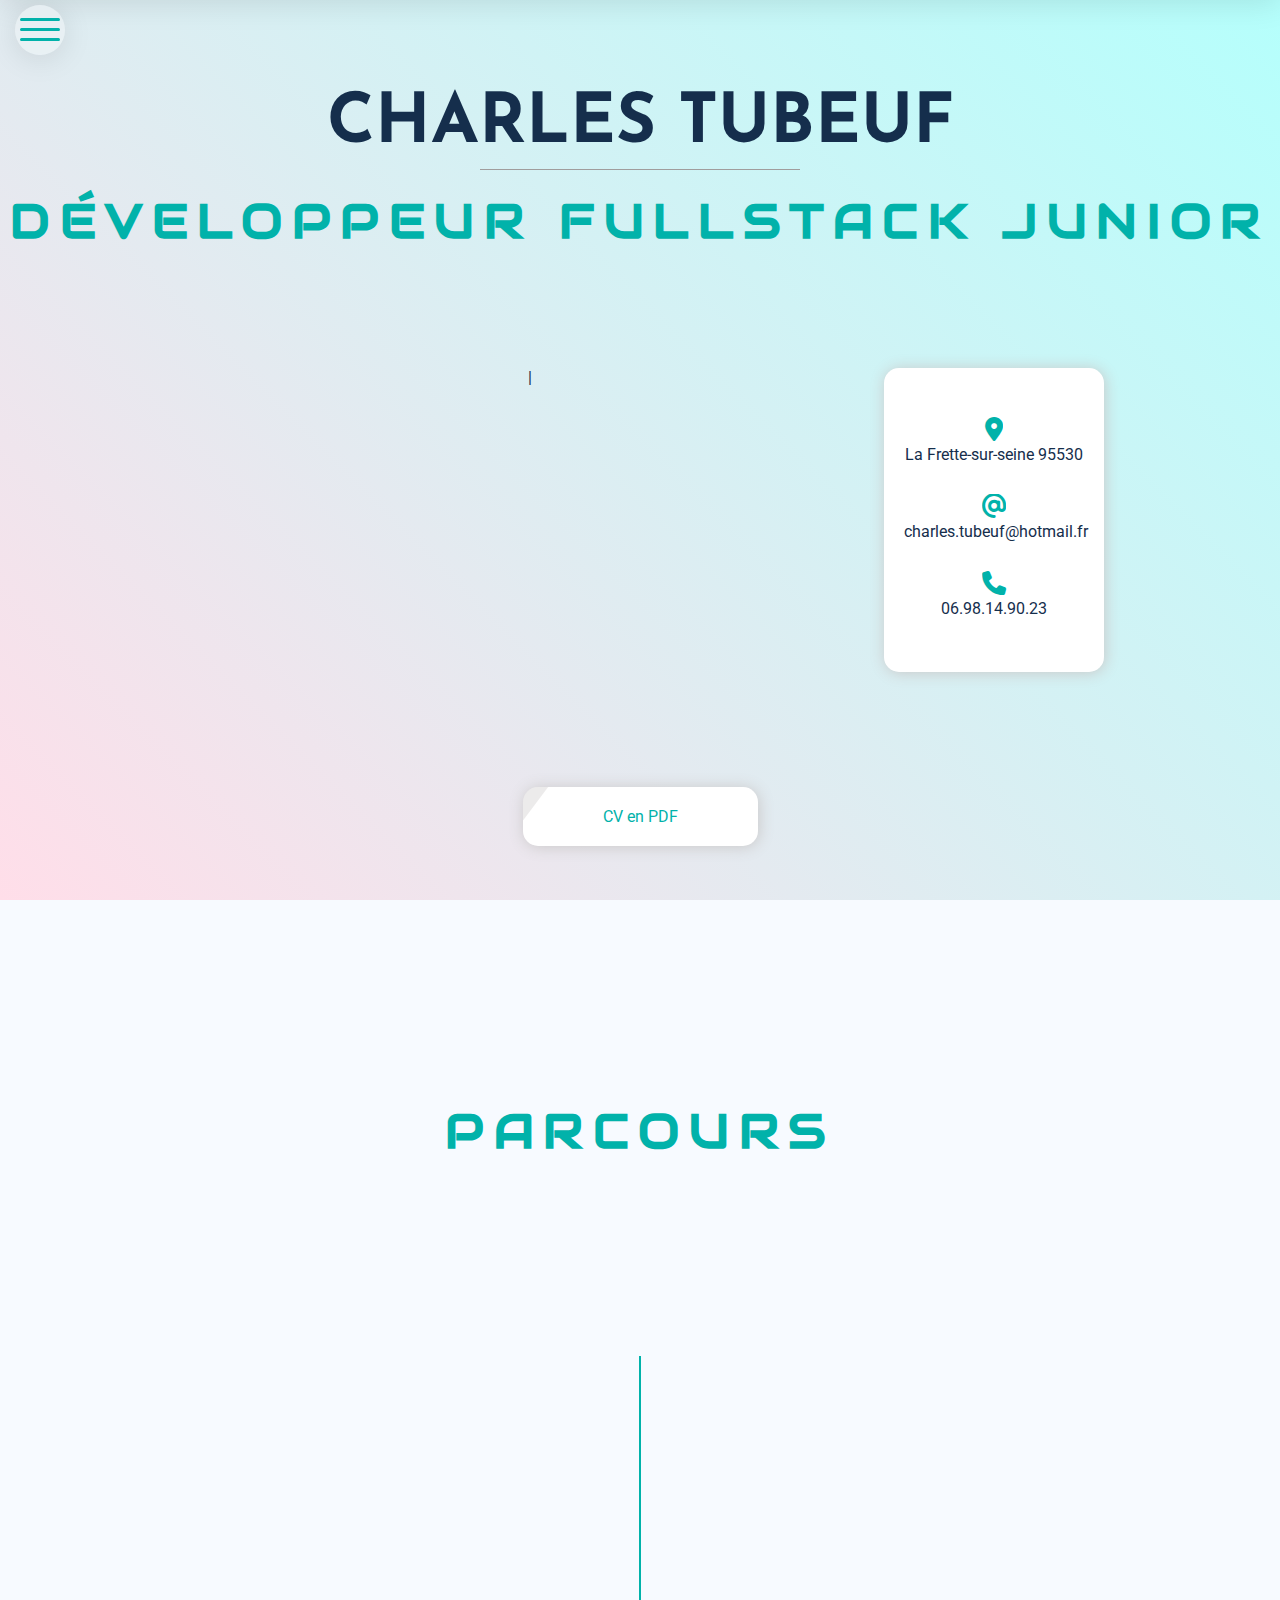
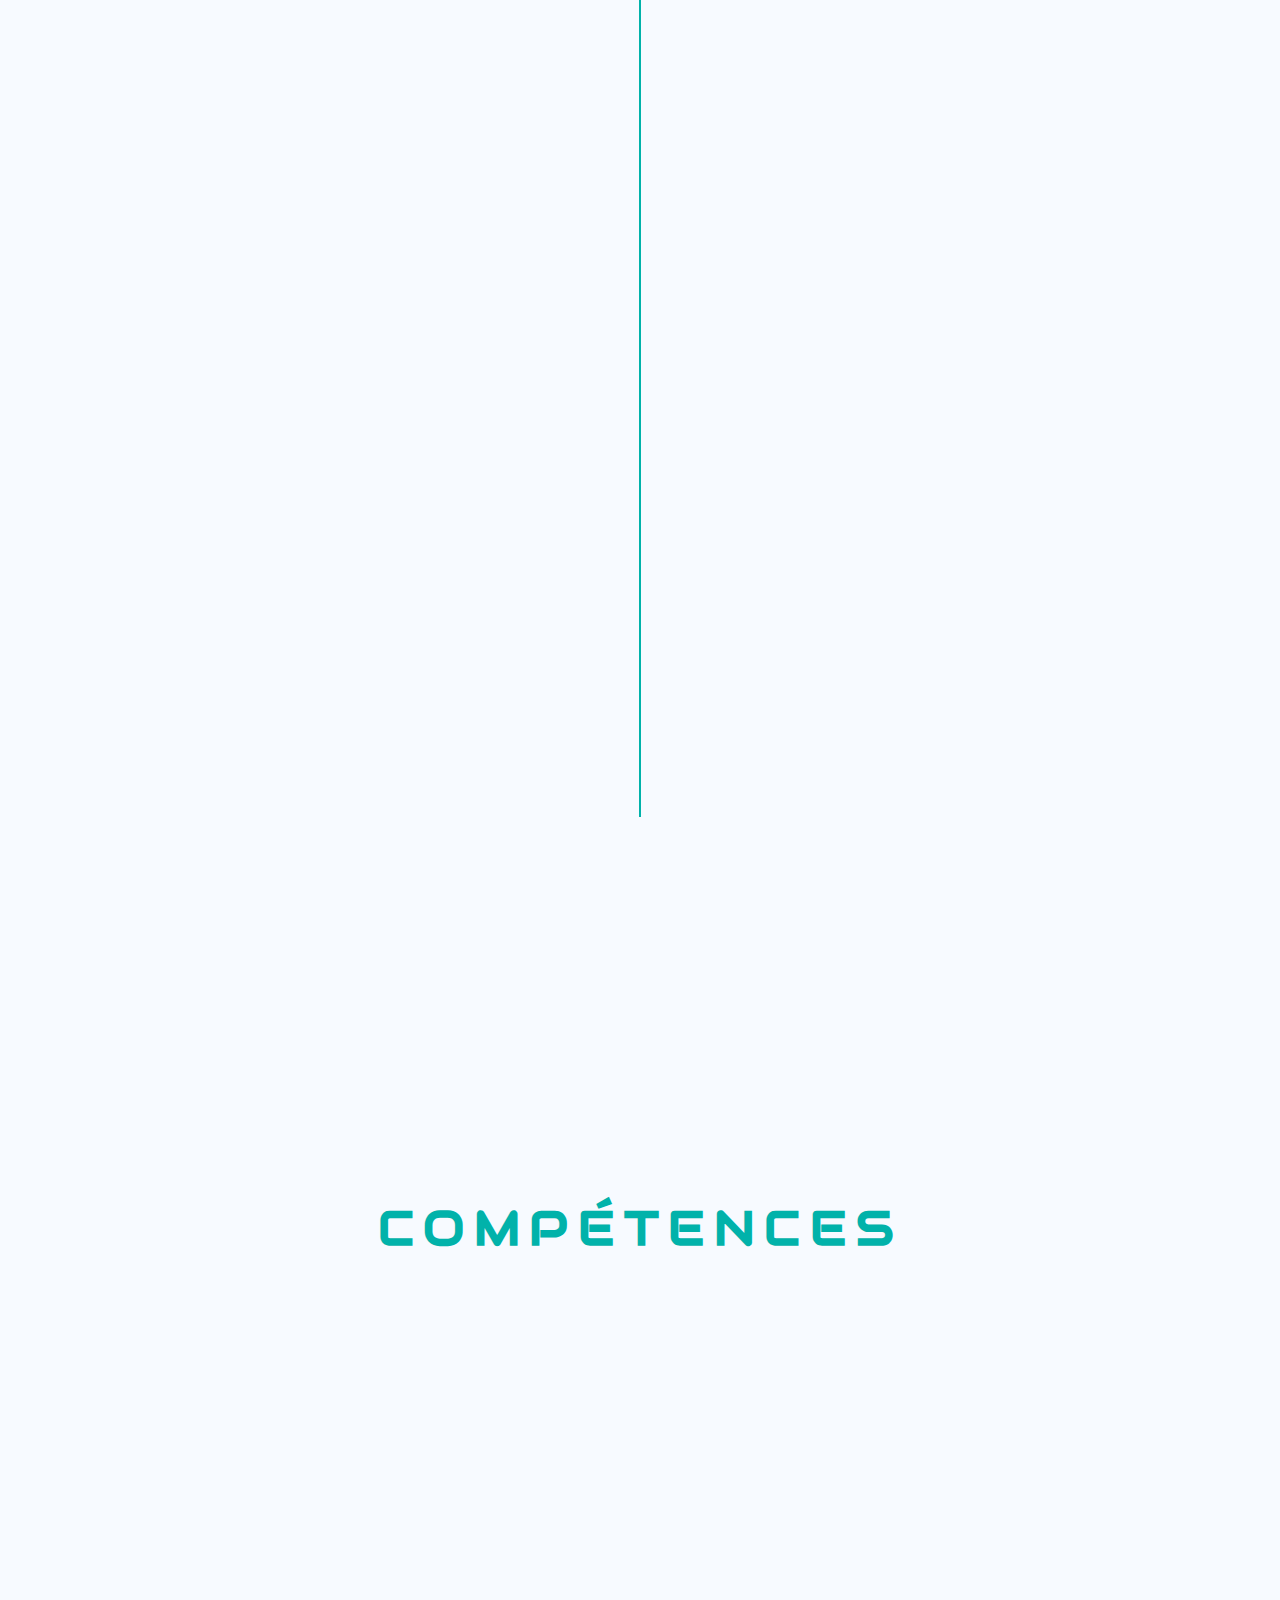
==== index.html @ 64decfd7 "percentage loading on phone fixed" ====
<!DOCTYPE html>
<html lang="fr">

<head>
    <meta charset="UTF-8">
    <meta http-equiv="X-UA-Compatible" content="IE=edge">
    <meta name="viewport" content="width=device-width, initial-scale=1.0">
    <title>Charles Tubeuf - cv</title>
    <link rel="shortcut icon" href="./media/code-solid.svg">
    <link rel="stylesheet" href="./style.css">
    <link href="https://cdn.jsdelivr.net/npm/bootstrap@5.3.0-alpha3/dist/css/bootstrap.min.css" rel="stylesheet"
        integrity="sha384-KK94CHFLLe+nY2dmCWGMq91rCGa5gtU4mk92HdvYe+M/SXH301p5ILy+dN9+nJOZ" crossorigin="anonymous">
    <link rel="stylesheet" href="https://cdnjs.cloudflare.com/ajax/libs/font-awesome/6.4.0/css/all.min.css">

</head>

<body>
    <div class="preloader">
        <span>loading</span>
    </div>

    <header>
        <nav class="navigation">
            <input type="checkbox" id="navigationCheckbox" />
            <span id="burger"></span>
            <ul class="nav-menu">
                <li><a href="#" alt="Charles Tubeuf">Charles Tubeuf</a></li>
                <li><a href="#parcours" alt="Parcours">Parcours</a></li>
                <li><a href="#skills" alt="Compétences">Competences</a></li>
                <li><a href="#hobbies" alt="Loisirs">Loisirs</a></li>
                <li><a href="#contact" alt="Contact">Contact</a></li>
            </ul>

        </nav>
    </header>

    <main>
        <div class="container">

            
            <section id="presentation">

                <div>
                    <h1>Charles Tubeuf</h1>
                    <div id="line"></div>
                    <h2>Développeur fullstack junior</h2>
                </div>

                <div class="presentation-container">
                    <div class="img-container col-12 col-md-6 col-lg-3">
                        <img src="./media/photo-cv.png" alt="user picture">
                    </div>

                    <div class="description-container col-12 col-md-6 col-lg-6 p-2">
                        <span id="description"></span>
                    </div>
                    <div class="info-container col-12 col-lg-3">
                        <div class="info-item">
                            <a href="https://www.google.fr/maps/place/95530+La+Frette-sur-Seine" target="_blanck"> La
                                Frette-sur-seine 95530</a>
                            <i class="fa-solid fa-location-dot mt-1"></i>
                        </div>
                        <div class="info-item">
                            <a href=mailto:charles.tubeuf@hotmail.fr?subject=From%20your%20portfolio%20>
                                charles.tubeuf@hotmail.fr</a>
                            <i class="fa-solid fa-at"></i>
                        </div>
                        <div class="info-item">
                            <a href=tel:+330698149023> 06.98.14.90.23</a>
                            <i class="fa-solid fa-phone mt-1"></i>
                        </div>
                    </div>
                </div>

                <div class="button">
                    <a href="./media/CV Charles Tubeuf.pdf" target="_blanck">CV en PDF</a>
                </div>
            </section>

            <section id="parcours">
                <h2> Parcours</h2>

                <div class="timeline">
                    <ul>
                        <li class="hiddenLeft">
                            <h3>Développeur full stack à Queoval</h3>
                            <span class="date">Mars 2021 - Oct 2022</span>
                            <p>Conception et développement de nouvelles fonctionnalités et/ou de nouvelles applications.
                                <br>
                                Développement front en méthode Agile : <br>HTML, CSS et TS sur Angular<br> Dévelopement
                                back en C# et BDD en TSQL.<br>
                                Correction de bugs.
                            </p>
                            <span class="circle"></span>
                        </li>
                        <li class="hiddenRight">
                            <h3>Alternance à Diginamic</h3>
                            <span class="date">Mars 2021 - Oct 2022</span>
                            <p>Equivalence Bac+3/Bac4 en tant que Concepteur développeur d'applications FullStack
                                filière Java. <br>
                                Concevoir et développer une interface utilisateur, gestion des
                                données relationnelles. <br>
                                Concevoir et développer une application n-tiers avec Java,Spring, Angular et Ionic.
                            </p>
                            <span class="circle"></span>
                        </li>
                        <li class="hiddenLeft">
                            <h3>Formation chez Activ'Consult'Ing</h3>
                            <span class="date">Mars 2020 - Juin 2020</span>
                            <p>POEI : Ingénieur d'études et développement Java.<br>
                                Mes premiers pas dans le développement web.<br>
                                Réalisation d'un site web en groupe. Création de servlets, de services web, des
                                protections en JS, ainsi qu'une Base de donnée MySQL.<br>
                                Développement et conception de différentes pages HTML et de servlets, Onboarding
                                d'utilisateurs.<br>
                                Première entreprise difficile à trouvé du au covid19.
                            </p>
                            <span class="circle"></span>
                        </li>
                        <li class="hiddenRight">
                            <h3>École d'Ingénieur en Biologie</h3>
                            <span class="date">Sept 2015 - Sept 2019</span>
                            <p>Diplôme d'ingénieur spécialisé en biologie industrielle obtenu à l'EBI - Cergy.
                            </p>
                            <span class="circle"></span>
                        </li>
                        <li class="hiddenLeft">
                            <h3>BTS Bio-analyse et contrôles</h3>
                            <span class="date">Sept 2013 - Sept 2015</span>
                            <p>Obtention du diplôme de Techniciens supérieur de laboratoire obtenu à L'École Technique
                                Supérieure du Laboratoire à Paris.
                            </p>
                            <span class="circle"></span>
                        </li>
                        <li class="hiddenRight">
                            <h3>Multiples expériences professionnelles</h3>
                            <span class="date">2013 à Aujourd'hui</span>
                            <p>De multiples expériences durant mes études et entre mes emplois qui m'ont permise de
                                développer mon savoir être en entreprise ainsi que divers soft skills (Curiosité,
                                Communication,
                                Responsabilité).<br> J'ai été Business developer chez MyBen, Techniciens de laboratoire,
                                Manutentionnaire, Caissier, Agent d'accueil, Chauffeur/Porteur funéraire, Employé de
                                pizzeria.<br>
                                Je suis fière d'affirmer que j'ai toujours eu de bonnes relations avec mes collègues.
                            </p>
                            <span class="circle"></span>
                        </li>
                    </ul>
                </div>
            </section>


            <section id="skills">
                <h2> Compétences</h2>

                <div class="skills-container">
                    <div class="skill hiddenLeft">
                        <h3>angular</h3>
                        <div class="chart">
                            <svg class="round" viewbox="0 0 100 100" width="200" height="200" data-percent="75">
                                <circle cx="50" cy="50" r="40" />
                            </svg>
                            <span class="percent">75%</span>
                        </div>
                    </div>
                    <div class="skill hiddenRight">
                        <h3>javascript</h3>
                        <div class="chart">
                            <svg class="round"  viewbox="0 0 100 100" width="200" height="200" data-percent="70">
                                <circle cx="50" cy="50" r="40" />
                            </svg>
                            <span class="percent">70%</span>
                        </div>
                    </div>
                    <div class="skill hiddenLeft">
                        <h3>html</h3>
                        <div class="chart">
                            <svg class="round" viewbox="0 0 100 100" width="200" height="200" data-percent="80">
                                <circle cx="50" cy="50" r="40" />
                            </svg>
                            <span class="percent">80%</span>
                        </div>
                    </div>
                    <div class="skill hiddenRight">
                        <h3>css</h3>
                        <div class="chart">
                            <svg class="round" viewbox="0 0 100 100" width="200" height="200" data-percent="75">
                                <circle cx="50" cy="50" r="40" />
                            </svg>
                            <span class="percent">75%</span>
                        </div>
                    </div>
                    <div class="skill hiddenLeft">
                        <h3>git</h3>
                        <div class="chart">
                            <svg class="round" viewbox="0 0 100 100" width="200" height="200" data-percent="70">
                                <circle cx="50" cy="50" r="40" />
                            </svg>
                            <span class="percent">70%</span>
                        </div>
                    </div>
                    <div class="skill hiddenRight">
                        <h3>java 8</h3>
                        <div class="chart">
                            <svg class="round" viewbox="0 0 100 100" width="200" height="200" data-percent="55">
                                <circle cx="50" cy="50" r="40" />
                            </svg>
                            <span class="percent">55%</span>
                        </div>
                    </div>
                    <div class="skill hiddenLeft">
                        <h3>C# .net</h3>
                        <div class="chart">
                            <svg class="round"  viewbox="0 0 100 100" width="200" height="200" data-percent="55">
                                <circle cx="50" cy="50" r="40" />
                            </svg>
                            <span class="percent">55%</span>
                        </div>
                    </div>
                    <div class="skill hiddenRight">
                        <h3>sql / tsql</h3>
                        <div class="chart">
                            <svg class="round" viewbox="0 0 100 100" width="200" height="200" data-percent="60">
                                <circle cx="50" cy="50" r="40" />
                            </svg>
                            <span class="percent">60%</span>
                        </div>
                    </div>
                    <div class="skill hiddenRight">
                        <h3>motivation</h3>
                        <div class="chart">
                            <svg class="round" viewbox="0 0 100 100" width="200" height="200" data-percent="100">
                                <circle cx="50" cy="50" r="40" />
                            </svg>
                            <span class="percent">112%</span>
                        </div>
                    </div>
                   



                    

                </div>

            </section>

        </div>
    </main>


    <footer>

    </footer>

    <!-- #region SCRYPTS-->
    <script src="./assets/js/typed.min.js" type="text/javascript"></script>
    <script src="https://cdn.jsdelivr.net/npm/@popperjs/core@2.11.7/dist/umd/popper.min.js"
        integrity="sha384-zYPOMqeu1DAVkHiLqWBUTcbYfZ8osu1Nd6Z89ify25QV9guujx43ITvfi12/QExE" crossorigin="anonymous">
    </script>
    <script src="https://cdn.jsdelivr.net/npm/bootstrap@5.3.0-alpha3/dist/js/bootstrap.min.js"
        integrity="sha384-Y4oOpwW3duJdCWv5ly8SCFYWqFDsfob/3GkgExXKV4idmbt98QcxXYs9UoXAB7BZ" crossorigin="anonymous">
    </script>
    <script src="./app.js" type="text/javascript"></script>
    <!-- #endregion -->
</body>

</html>
---- style.css ----
/*#region**************************************** GENERAL ************************************************/
@import url('https://fonts.googleapis.com/css2?family=Audiowide&family=Josefin+Sans:wght@100&family=Roboto:wght@400&display=swap');

:root {
    --white: #fff;
    --blue-dark: #fff;
}


* {
    margin: 0;
    padding: 0;
    box-sizing: border-box;
}

html {
    scroll-behavior: smooth;
}

body {
    color: #152E4C !important;
    background-color: #f7faff !important;
    font-family: 'Roboto', sans-serif;
    background: linear-gradient(45deg, #FFDEE9, #B5FFFC) fixed;
    background-size: cover;
}

.container {
    overflow: hidden;
}

h1 {
    padding: 90px 0 10px 0;
    font-family: 'Josefin Sans', sans-serif;
    font-size: 4.3em;
    text-transform: uppercase;
}

h2 {
    color: #01b2aa !important;
    text-align: center;
    font-family: 'Audiowide', sans-serif;
    letter-spacing: 0.2em;
    padding: 20px 0 50px 0;
    font-size: 3em;
    text-transform: uppercase;
}

h3 {
    text-align: center;
    font-family: 'Roboto', sans-serif;
    font-size: 1.5em !important;
    text-shadow: -1px -1px -1px #01b2aa;
}

li {
    list-style-type: none;
}

a {
    text-decoration: none !important;
    color: #01b2aa !important;

}

section:not(:first-child) {
    padding: 20vh 0;
}

/*#endregion*/

/*#region**************************************** PRELOADER **********************************************/

.preloader {
    position: fixed;
    height: 100vh;
    width: 100%;
    background-color: #f7faff;
    z-index: 10000;
    display: flex;
    justify-content: center;
    align-items: center;
    opacity: 1;
    transition: opacity 0.5s ease-in, visibility 0.5s ease-in;
}

.preloader--hidden {
    opacity: 0;
    visibility: hidden;
}

.preloader span {
    position: absolute;
    margin-bottom: 130px;
}

.preloader::before {
    content: "";
    position: absolute;
    width: 68px;
    height: 68px;
    background: #01b2aa;
    border-radius: 5%;
    animation: load-before 1.5s linear infinite;
}

.preloader::after {
    content: "";
    position: absolute;
    width: 25px;
    height: 25px;
    border-radius: 50%;
    border: 1px solid #f7faff;
    filter: drop-shadow(0px 1px 8px #f7faff);
    background: #01b2aa;
}

@keyframes load-before {

    50% {
        border-radius: 50%;
        border: 1px solid #f7faff;
        filter: drop-shadow(0px 0px 20px #01b2aa);
    }

    100% {
        transform: rotate(360deg);
    }
}

/*#endregion*/

/*#region**************************************** HEADER / NAVBAR ****************************************/

.navigation input {
    opacity: 0;
    cursor: pointer;
    position: fixed;
    top: 10px;
    left: 20px;
    z-index: 3;
    width: 40px;
    height: 40px;
}

.navigation::before {
    position: fixed;
    top: 5px;
    left: 15px;
    content: '';
    width: 50px;
    height: 50px;
    border-radius: 50%;
    background: rgba(255, 255, 255, 0.3);
    box-shadow: 0 4px 30px rgba(0, 0, 0, 0.1);
    backdrop-filter: blur(19px);
    -webkit-backdrop-filter: blur(19px);
    z-index: 2;
}

#burger {
    position: fixed;
    z-index: 2;
    top: 28px;
    left: 20px;
    height: 3px;
    width: 40px;
    border-radius: 4px;
    background-color: #01b2aa;
    transition: 0.3s;
}

#burger::after,
#burger::before {
    position: absolute;
    content: '';
    height: 3px;
    width: 40px;
    border-radius: 4px;
    background-color: #01b2aa;
    transition: 0.3s;
}

#burger::after {
    top: 10px;
}

#burger::before {
    bottom: 10px;
}

.navigation input:checked~#burger {
    transform: rotate(90deg);
    left: 25px;
    width: 30px;
}

.navigation input:checked~#burger::after {
    transform: translate(-3px, -4px) rotate(45deg);
    width: 20px;
}

.navigation input:checked~#burger::before {
    transform: translate(-3px, 4px) rotate(-45deg);
    width: 20px;
}


.navigation .nav-menu {
    position: fixed;
    z-index: 1;
    width: 100vw;
    column-gap: 5vw;
    height: 60px;

    background: rgba(255, 255, 255, 0.34);
    box-shadow: 0 4px 30px rgba(0, 0, 0, 0.1);
    backdrop-filter: blur(19.4px);
    -webkit-backdrop-filter: blur(19.4px);

    display: flex;
    justify-content: center;
    align-items: center;
    transform: translateY(-100%);
    transition: 0.3s;
}

.navigation .nav-menu a {
    position: relative;
    font-family: 'Audiowide', sans-serif;
    text-transform: uppercase;
}

.navigation .nav-menu a::before {
    content: '';
    position: absolute;
    bottom: 0;
    right: 50%;
    width: 0px;
    height: 1px;
    background-color: #01b2aab7;
    transition: 0.3s;
}

.navigation .nav-menu a:hover::before {
    width: 100%;
    right: 0;
}

.navigation input:checked~.nav-menu {
    transform: none;
}

/*#endregion*/

/*#region**************************************** SECTION - PRESENTATION**********************************/

#presentation {
    min-height: 100vh;
    display: flex;
    flex-direction: column;
    justify-content: space-between;
    text-align: center;
    gap: 30px 50px;
}

#line {
    height: 1px;
    background-color: #a09d9d;
    width: 25%;
    margin: 0 auto;
}

.presentation-container {
    display: flex;
    flex-wrap: wrap;
    justify-content: space-around;
    row-gap: 30px;
}

.img-container {
    position: relative;
}

.img-container img {
    position: absolute;
    top: 0;
    bottom: 0;
    right: 0;
    left: 0;
    margin: auto;
    height: auto;
    max-width: 100%;
    max-height: 100%;
    border-radius: 50%;
    box-shadow: 1px 1px 15px #cac8c8;
    transition: 0.3s;
}

.img-container img:hover {
    scale: 1.05;
    box-shadow: 1px 10px 15px #cac8c8;
}

.description-container {
    min-height: 304px;
}

.info-container {
    display: flex;
    flex-direction: column;
    justify-content: space-evenly;
    padding: 20px;
    border-radius: 15px;
    box-shadow: 1px 1px 15px #cac8c8;
    background-color: #fff;
    max-width: 220px;
    min-height: 250px;
}

.info-item {
    display: flex;
    flex-direction: column-reverse;
}

.info-container a {
    color: #152E4C !important;
}

.info-container i {
    scale: 1.5;
    margin-bottom: 0.5em;
    transition: 0.3s;
    color: #01b2aa;
}

.info-container a:hover~i {
    scale: 1.8;
    animation: icon-move 2s infinite;
}

@keyframes icon-move {
    0% {
        rotate: 0deg;
    }

    10% {
        rotate: -10deg;
    }

    20% {
        rotate: 10deg;
    }

    30% {
        rotate: -10deg;
    }

    40% {
        rotate: 10deg;
    }

    50% {
        rotate: 0deg;
    }

    100% {
        rotate: 0deg;
    }
}

#presentation .button a {
    margin: 50px 0;
    padding: 20px 80px;
    background-color: #fff;
    box-shadow: 1px 1px 15px #cac8c8;
    max-width: 300px;
    border-radius: 15px;
    display: inline-block;
    position: relative;
    overflow: hidden;
    color: #01b2aa;
    transition: 0.3s;
}

#presentation .button a:hover {
    color: #01b2aa;
    translate: 0px -5px;
    box-shadow: 1px 5px 15px #cac8c8;
}

#presentation .button a:before {
    content: "";
    position: absolute;
    height: 150px;
    width: 30px;
    background: #a09d9d;
    left: -35px;
    top: -40px;
    transform: rotate(37deg);
    transition: all .3s;
    opacity: 0.2;
}

#presentation .button a:hover:before {
    left: 95%;
}

/*#endregion*/

/*#region**************************************** SECTION - PARCOURS *************************************/

#parcours h2 {
    margin-bottom: 3em;
}

.timeline {
    position: relative;
    display: grid;
    place-items: center;
    margin: 0 30px;
}

.timeline::after {
    position: absolute;
    content: '';
    width: 2px;
    height: 100%;
    background-color: #01b2aa;
    transition: 1s;
}

.timeline ul {
    padding: 0;
    margin: 0;
    list-style: none;
}

.timeline ul li {
    width: 50%;
    padding: 1em;
    background-color: #fff;
    box-shadow: 1px 1px 15px #cac8c8;
    border-radius: 15px;
    margin-bottom: 30px;
    text-align: center;
}

.timeline ul li:nth-child(odd) {
    float: left;
    clear: right;
    margin-left: -30px;
}

.timeline ul li:nth-child(odd) .date {
    right: 20px;
}

.timeline ul li:nth-child(even) {
    float: right;
    clear: left;
    margin-right: -30px;
}

.timeline ul li:last-child {
    margin-bottom: 0;
}

.timeline ul li .date {
    position: absolute;
    top: -40px;
    width: 180px;
    height: 35px;
    border-radius: 20px;
    color: #fff;
    background-image: linear-gradient(-45deg, #01b2aa, #01b2a962);
    display: grid;
    place-items: center;
    font-size: 15px;
    font-weight: bold;
}

.timeline ul li .circle {
    width: 30px;
    height: 30px;
    background-color: #01b2aa6c;
    border-radius: 50%;
    position: absolute;
    top: 0;
}

.timeline ul li .circle::after {
    position: absolute;
    top: 50%;
    left: 50%;
    transform: translate(-50%, -50%);
    content: '';
    width: 15px;
    height: 15px;
    border-radius: 50%;
    background-color: #01b2aa;
}

.timeline ul li:nth-child(odd) .circle {
    right: -30px;
    transform: translate(50%, -50%);
}

.timeline ul li:nth-child(even) .circle {
    left: -30px;
    transform: translate(-50%, -50%);
}

/*#endregion*/

/*#region**************************************** SECTION - COMPETENCES **********************************/
#skills h2 {
    margin-bottom: 3em;
}

.skills-container {
    display: flex;
    flex-wrap: wrap;
    justify-content: space-around;
    gap: 100px;
}

.skill h3 {
    text-transform: uppercase;
    color: #01b2aa;
}

.chart {
    position: relative;
}

.round {
    transform: rotate(-90deg);
    transition: all 4s ease;
    /* SVG */
    fill: none;
    stroke: #01b2aa;
    stroke-width: 8;
    stroke-linecap: round;
    stroke-dasharray: 0;
}

.percent {
    position: absolute;
    top: 50%;
    left: 50%;
    transform: translate(-50%, -50%);
    font-family: 'Roboto', sans-serif;
    font-size: 1.5em !important;
    font-weight: bold;
    color: #01b2aa;
}

/*#endregion*/

/*#region**************************************** FOOTER *************************************************/
/*#region FOOTER waves  */
.waves {
    position: relative;
    width: 100%;
    height: 8vh;
}

.parallax>use {
    animation: move-forever 25s cubic-bezier(.55, .5, .45, .5) infinite;
}

.parallax>use:nth-child(1) {
    animation-delay: -2s;
    animation-duration: 7s;
}

.parallax>use:nth-child(2) {
    animation-delay: -3s;
    animation-duration: 10s;
}

.parallax>use:nth-child(3) {
    animation-delay: -4s;
    animation-duration: 13s;
}

.parallax>use:nth-child(4) {
    animation-delay: -5s;
    animation-duration: 20s;
}

@keyframes move-forever {
    0% {
        transform: translate3d(-90px, 0, 0);
    }

    100% {
        transform: translate3d(85px, 0, 0);
    }
}

/*#endregion*/

.footer-content {
    background-color: #01b2aa;
    min-height: 15vh;
    color: #fff !important;
    display: flex;
    flex-direction: column;
    justify-content: space-evenly;
    align-items: center;
}

.footer-nav {
    margin: 0;
    padding: 0;
    width: 100%;
    max-width: 1000px;
    display: flex;
    justify-content: space-around;
}

.footer-nav a {
    color: #fff !important;
    font-family: 'Audiowide', sans-serif;
    text-transform: uppercase;
    position: relative;
    margin: 0.25em;
}

.footer-nav a::before {
    content: '';
    position: absolute;
    bottom: 0;
    right: 50%;
    width: 0px;
    height: 1px;
    background-color: #fff;
    transition: 0.3s;
}

.footer-nav a:hover::before {
    width: 100%;
    right: 0;
}

.socials {
    display: flex;
    align-items: center;
}

.social {
    background: #ffffff47;
    border-radius: 50%;
    width: 32px;
    height: 32px;
    margin: 0 10px;
    display: flex;
    align-items: center;
    justify-content: center;
    cursor: pointer;
    transition: 0.3s;
}

.social:hover {
    transform: scale(1.3);
}

.footer-content .social a {
    color: #fff !important;
}

.facebook-color:hover {
    background: #3b5998;
}

.linkedin-color:hover {
    background: #0A66C2;
}

.twitter-color:hover {
    background: #00acee;
}

.instagram-color:hover {
    background: radial-gradient(circle at 30% 107%, #fdf497 0%, #fdf497 5%, #fd5949 45%, #d6249f 60%, #285AEB 90%);
}

/*#endregion*/

/*#region**************************************** SCROLL ANIMATION ***************************************/

.hiddenLeft,
.hiddenRight {
    opacity: 0;
    filter: blur(5px);
    transition: all 1s;
}

.hiddenLeft {
    transform: translateX(-100%);
}

.hiddenRight {
    transform: translateX(100%);
}

.hiddenLeft .circle,
.hiddenRight .circle,
.hiddenLeft .circle::after,
.hiddenRight .circle::after {
    opacity: 0;
    filter: blur(5px);
    transition-delay: 0.8s !important;
    transition-duration: 0.3s !important;
}

.show {
    opacity: 1;
    filter: blur(0);
    transform: translateX(0) !important;
}

.show .circle,
.show .circle::after {
    opacity: 1;
    filter: blur(0);
}

/*#endregion*/


/*#region**************************************** MEDIA QUERY ********************************************/
@media screen and (max-width: 767px) {

    h1 {
        padding: 55px 0 5px 0;
        font-size: 2.3em;
    }

    h2 {
        padding: 10px 0 25px 0;
        font-size: 1.5em;
    }

    h3 {
        font-size: 1.2em !important;
    }

    .img-container {
        height: 30vh;
        margin: 15px 0;
    }

    .hiddenLeft {
        transform: translateX(100%);
    }

    /*#region Navigation*/
    .navigation::before {
        left: 5px;
    }

    .navigation input {
        left: 10px;
    }

    #burger {
        left: 10px;
    }

    .navigation input:checked~#burger {
        transform: none;
        left: 17px;
    }

    .navigation .nav-menu {
        transform: translateX(-100%);
        width: 300px;
        height: 400px;
        padding: 30px;
        border-bottom-right-radius: 100px;
        display: flex;
        flex-direction: column;

        background: rgba(255, 255, 255, 0.34);
        box-shadow: 0 4px 30px rgba(0, 0, 0, 0.1);
        backdrop-filter: blur(19.4px);
        -webkit-backdrop-filter: blur(19.4px);
    }

    /*#endregion*/

    /*#region TIMELINE*/

    .timeline {
        margin: 0px 0px 0px 30px;
    }

    .timeline::after {
        left: -25px;
    }

    .timeline ul li {
        width: 100%;
        float: none;
        clear: none;
        margin-bottom: 80px;
    }

    .timeline ul li:nth-child(odd) {
        margin-left: 0;
        text-align: left;
    }

    .timeline ul li:nth-child(even) {
        margin-right: 0;
    }

    .timeline ul li:nth-child(odd) .date {
        left: 20px;
    }

    .timeline ul li:nth-child(odd) h3 {
        text-align: left;
    }

    .timeline ul li:nth-child(odd) .circle {
        left: -24px;
        transform: translate(-50%, -50%);
    }

    .timeline ul li:nth-child(even) .circle {
        left: -24px;
    }

    /*#endregion timeline*/

    .waves {
        height: 5vh;
    }

    .footer-nav {
        flex-direction: column;
        align-items: center;
        gap: 5px;
        margin: 10px;
    }

    .socials {
        margin-bottom: 10px;
    }
}

/*#endregion*/
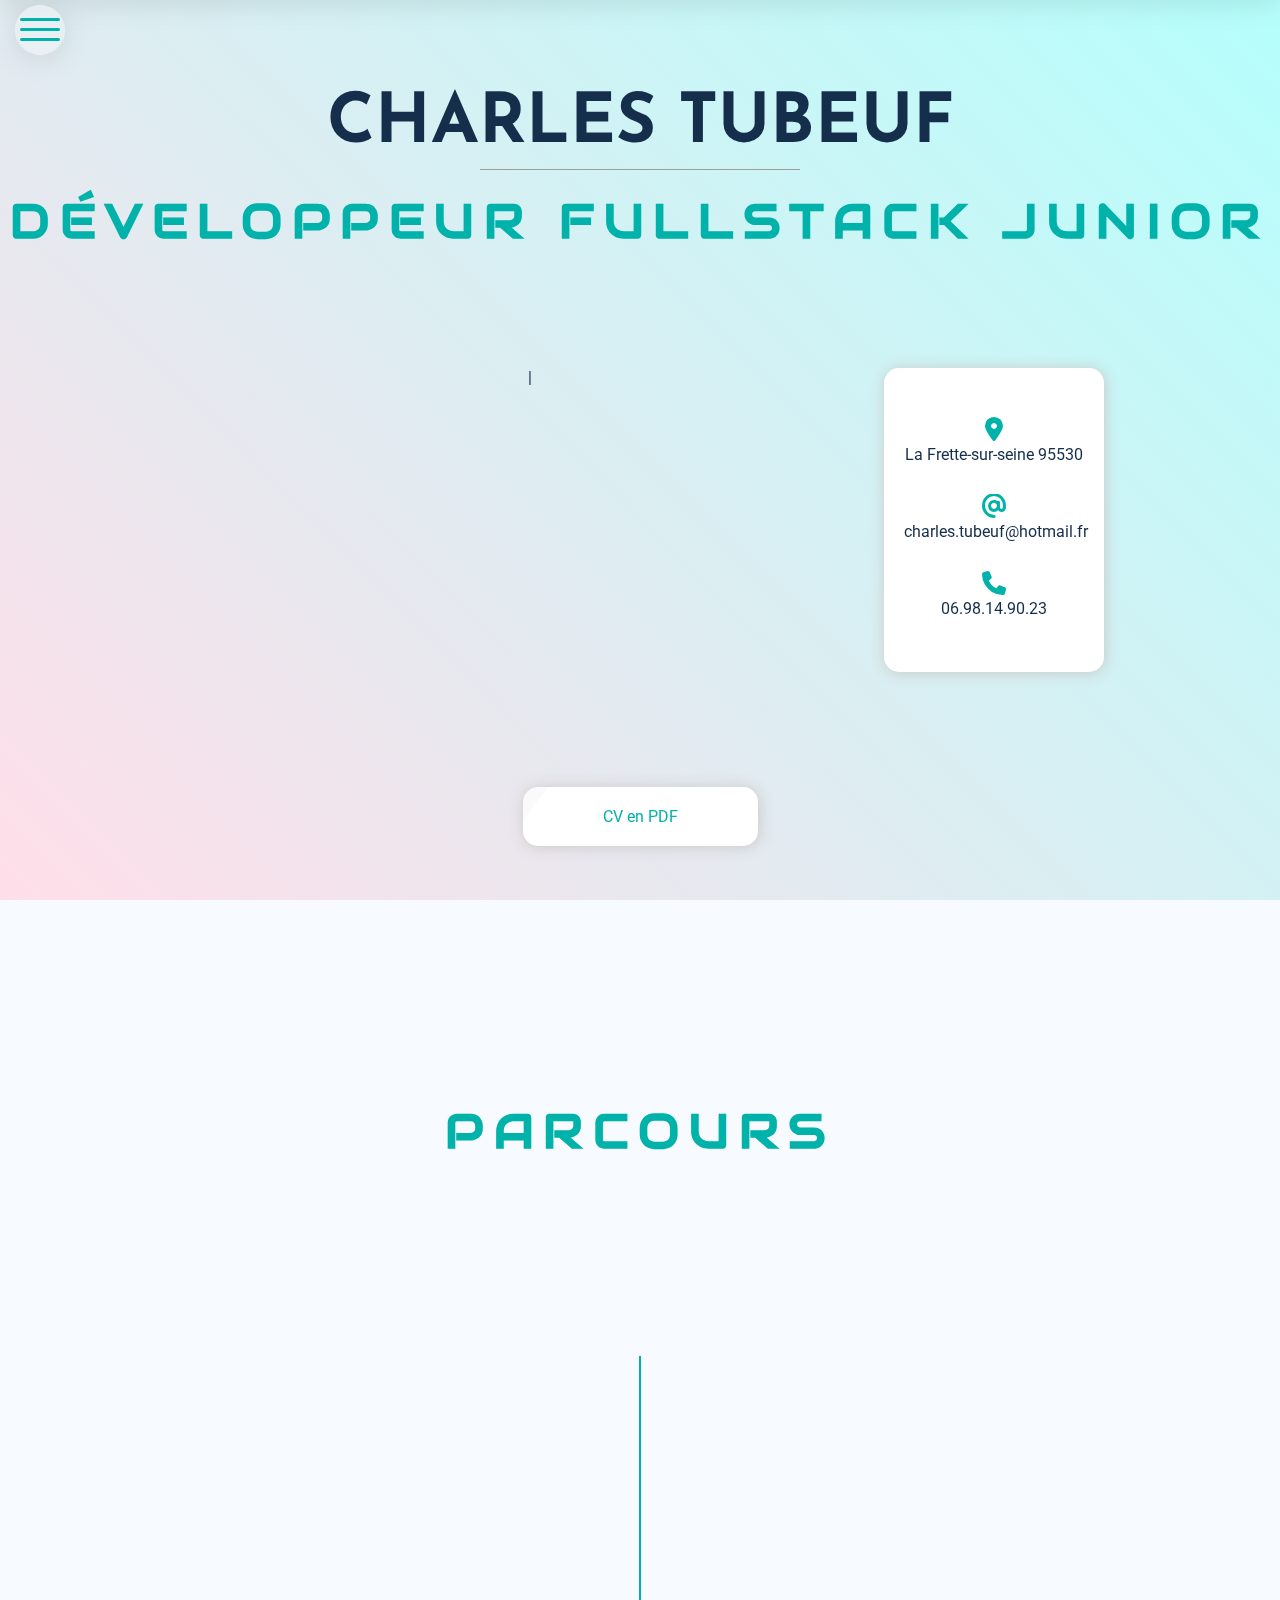
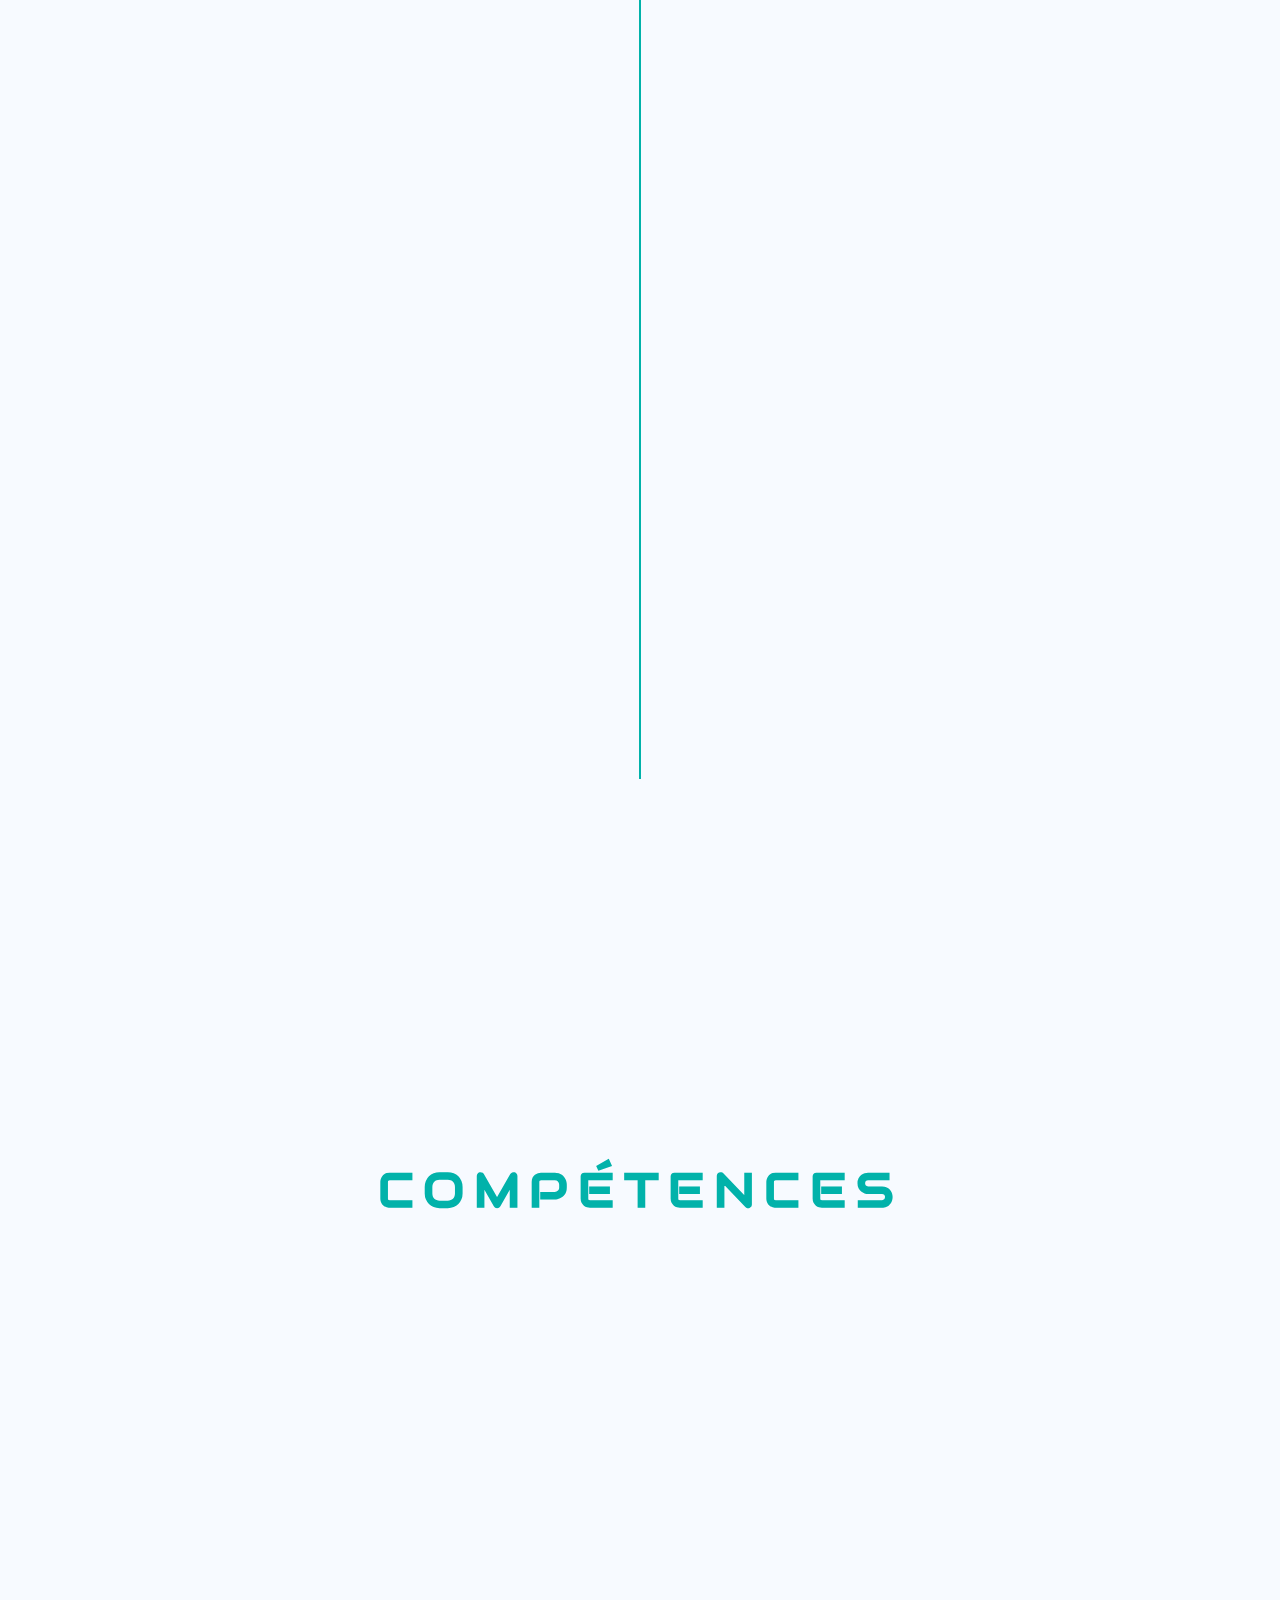
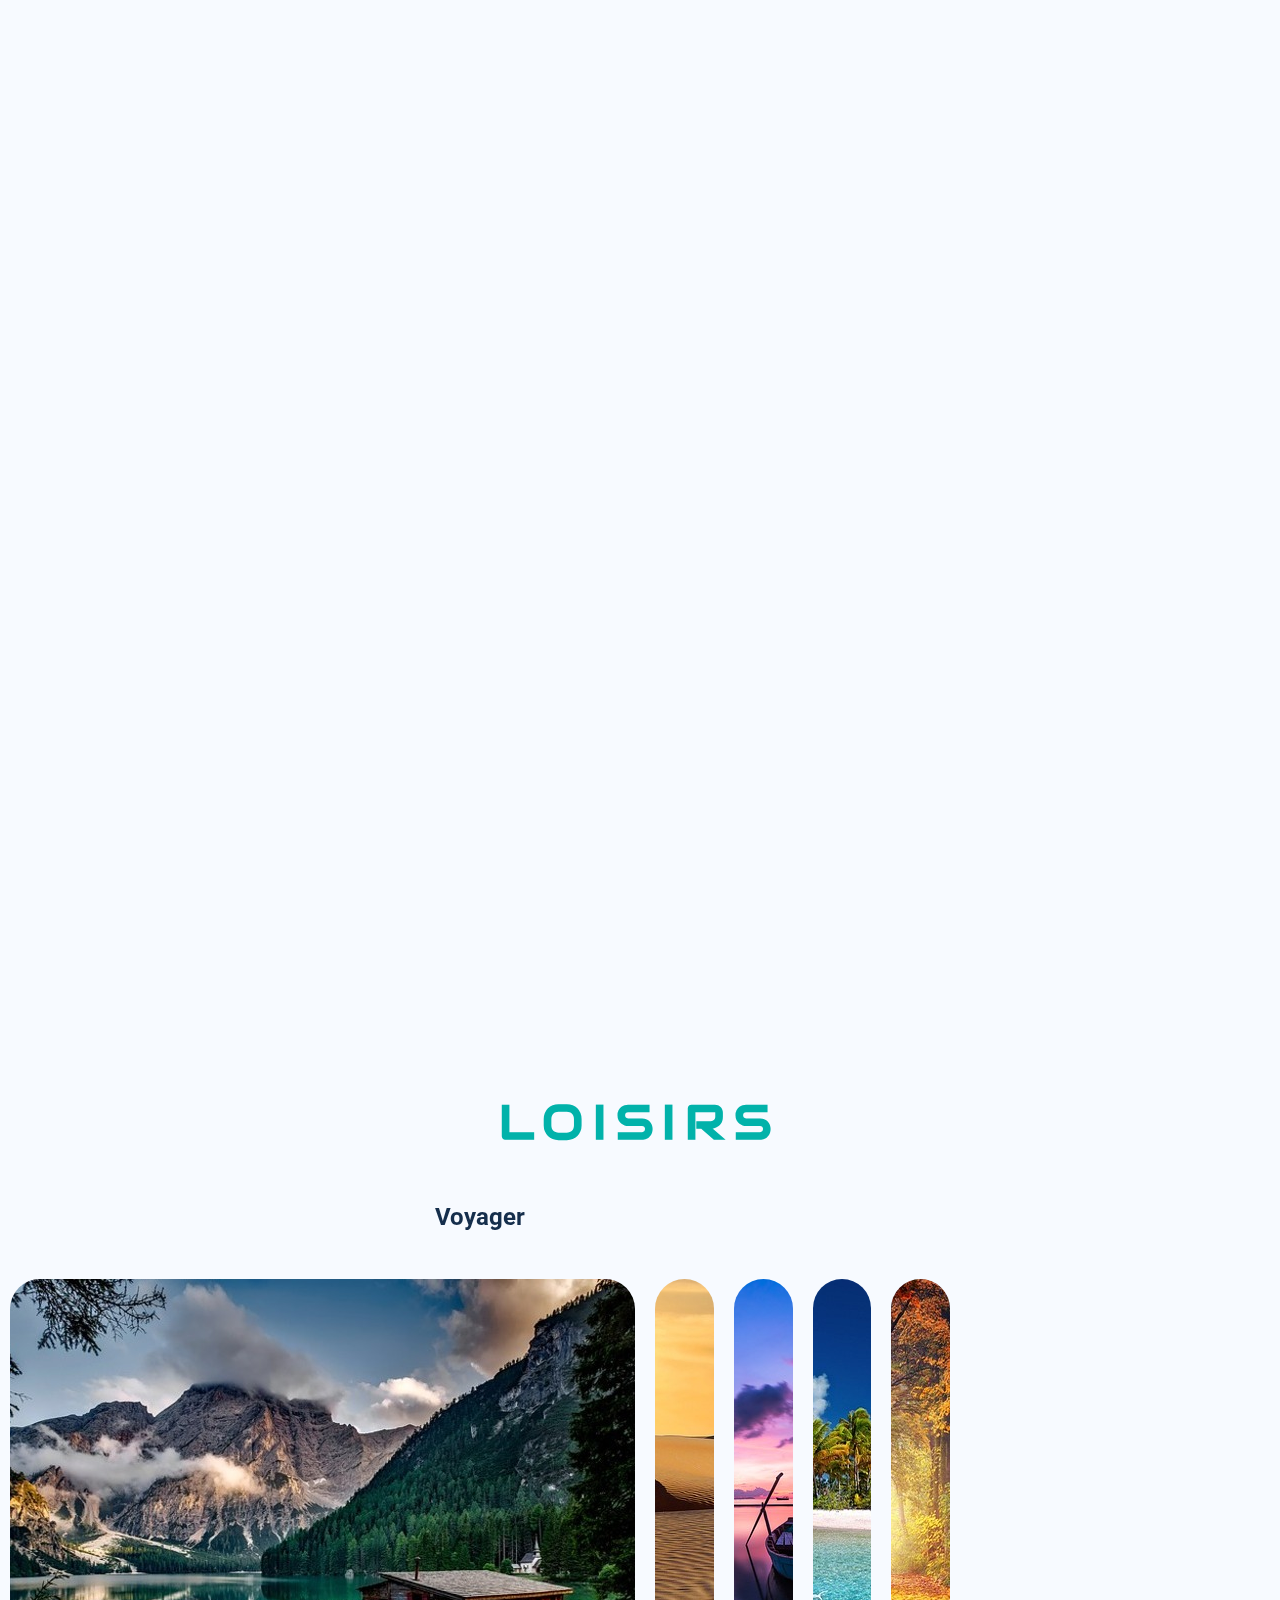
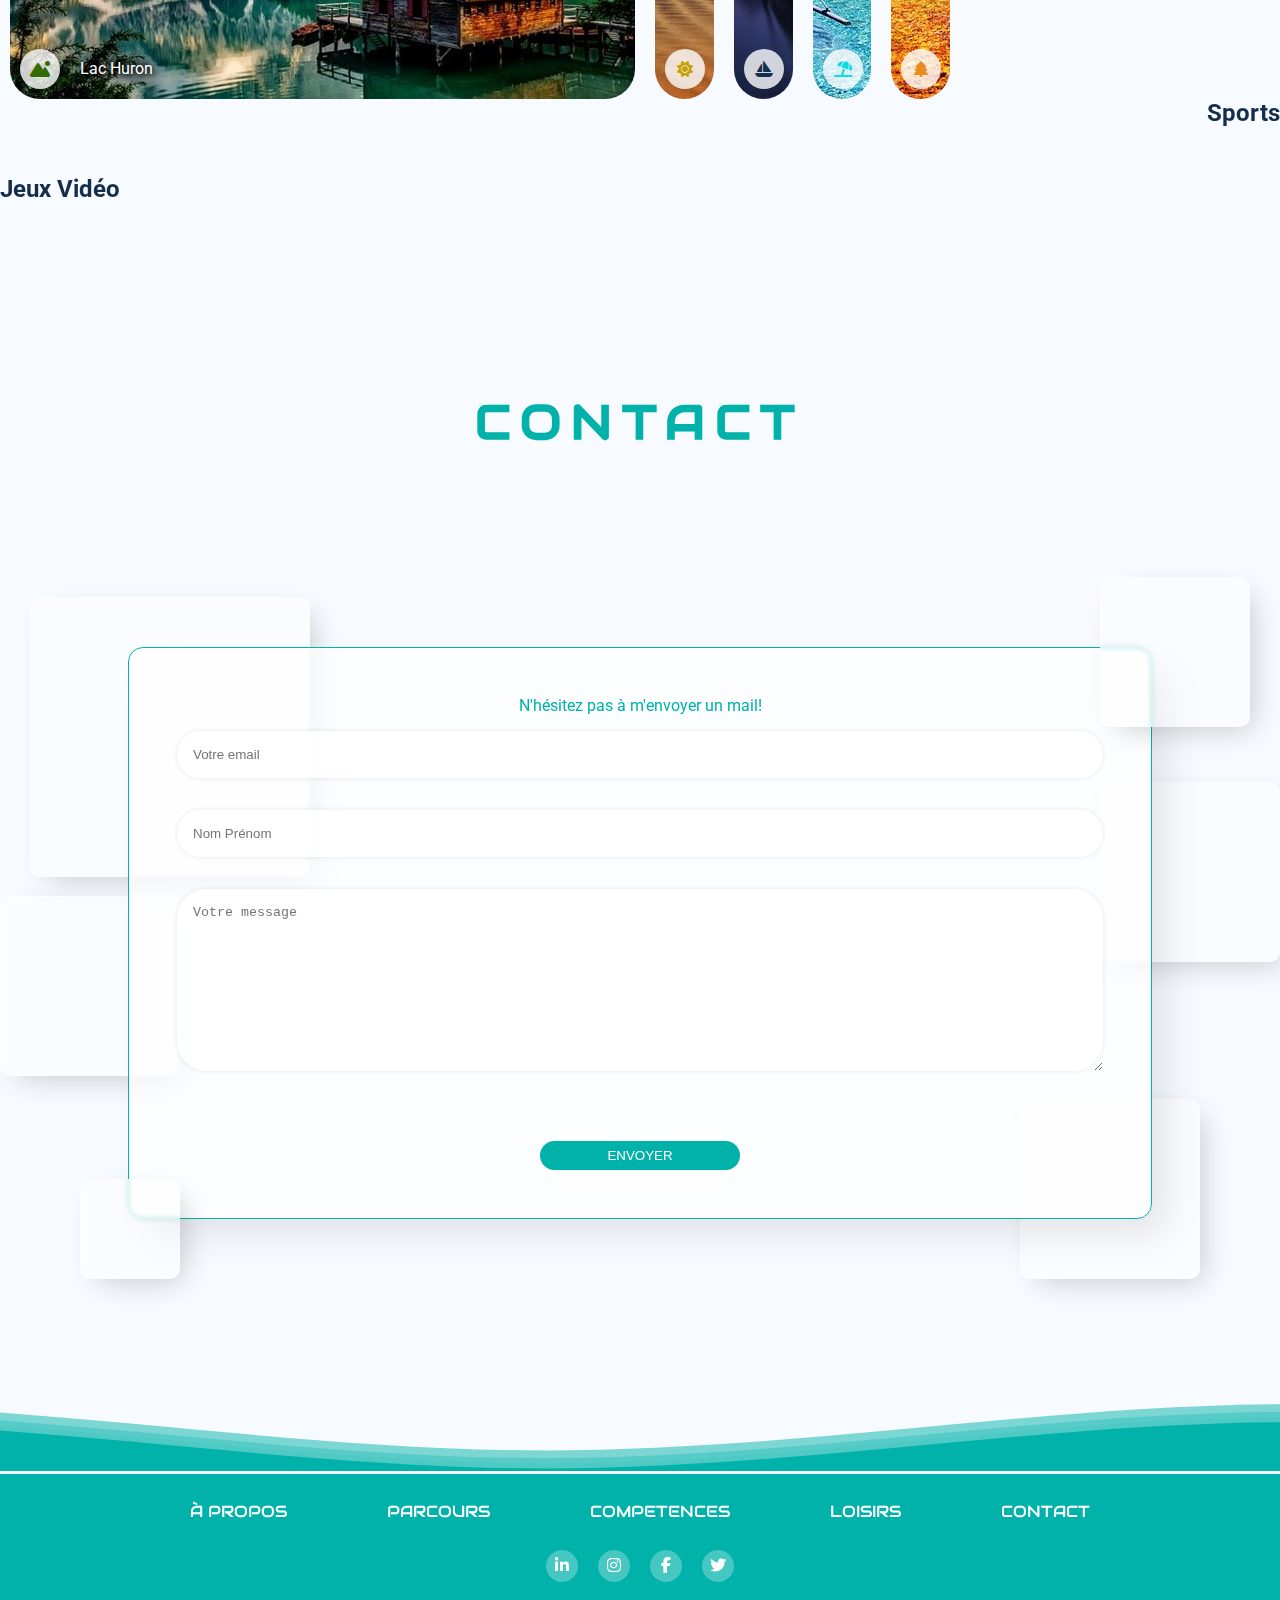
==== commit 25467091: "travel part of hobbies done but not responsive" ====
--- a/index.html
+++ b/index.html
@@ -24,7 +24,7 @@
             <input type="checkbox" id="navigationCheckbox" />
             <span id="burger"></span>
             <ul class="nav-menu">
-                <li><a href="#" alt="Charles Tubeuf">Charles Tubeuf</a></li>
+                <li><a href="#" alt="à propos">à propos</a></li>
                 <li><a href="#parcours" alt="Parcours">Parcours</a></li>
                 <li><a href="#skills" alt="Compétences">Competences</a></li>
                 <li><a href="#hobbies" alt="Loisirs">Loisirs</a></li>
@@ -37,7 +37,7 @@
     <main>
         <div class="container">
 
-            
+
             <section id="presentation">
 
                 <div>
@@ -141,7 +141,6 @@
                                 Responsabilité).<br> J'ai été Business developer chez MyBen, Techniciens de laboratoire,
                                 Manutentionnaire, Caissier, Agent d'accueil, Chauffeur/Porteur funéraire, Employé de
                                 pizzeria.<br>
-                                Je suis fière d'affirmer que j'ai toujours eu de bonnes relations avec mes collègues.
                             </p>
                             <span class="circle"></span>
                         </li>
@@ -154,35 +153,62 @@
                 <h2> Compétences</h2>
 
                 <div class="skills-container">
-                    <div class="skill hiddenLeft">
+                    <div class="skill hiddenScale">
                         <h3>angular</h3>
                         <div class="chart">
+                            <svg class="round" viewbox="0 0 100 100" width="200" height="200" data-percent="70">
+                                <circle cx="50" cy="50" r="40" />
+                            </svg>
+                            <span class="percent">70%</span>
+                        </div>
+                    </div>
+                    <div class="skill hiddenScale">
+                        <h3>javascript</h3>
+                        <div class="chart">
                             <svg class="round" viewbox="0 0 100 100" width="200" height="200" data-percent="75">
                                 <circle cx="50" cy="50" r="40" />
                             </svg>
                             <span class="percent">75%</span>
                         </div>
                     </div>
-                    <div class="skill hiddenRight">
-                        <h3>javascript</h3>
-                        <div class="chart">
-                            <svg class="round"  viewbox="0 0 100 100" width="200" height="200" data-percent="70">
+                    <div class="skill hiddenScale">
+                        <h3>html</h3>
+                        <div class="chart">
+                            <svg class="round" viewbox="0 0 100 100" width="200" height="200" data-percent="90">
+                                <circle cx="50" cy="50" r="40" />
+                            </svg>
+                            <span class="percent">90%</span>
+                        </div>
+                    </div>
+                    <div class="skill hiddenScale">
+                        <h3>css</h3>
+                        <div class="chart">
+                            <svg class="round" viewbox="0 0 100 100" width="200" height="200" data-percent="90">
+                                <circle cx="50" cy="50" r="40" />
+                            </svg>
+                            <span class="percent">90%</span>
+                        </div>
+                    </div>
+                    <div class="skill hiddenScale">
+                        <h3>git</h3>
+                        <div class="chart">
+                            <svg class="round" viewbox="0 0 100 100" width="200" height="200" data-percent="75">
+                                <circle cx="50" cy="50" r="40" />
+                            </svg>
+                            <span class="percent">75%</span>
+                        </div>
+                    </div>
+                    <div class="skill hiddenScale">
+                        <h3>java 8</h3>
+                        <div class="chart">
+                            <svg class="round" viewbox="0 0 100 100" width="200" height="200" data-percent="70">
                                 <circle cx="50" cy="50" r="40" />
                             </svg>
                             <span class="percent">70%</span>
                         </div>
                     </div>
-                    <div class="skill hiddenLeft">
-                        <h3>html</h3>
-                        <div class="chart">
-                            <svg class="round" viewbox="0 0 100 100" width="200" height="200" data-percent="80">
-                                <circle cx="50" cy="50" r="40" />
-                            </svg>
-                            <span class="percent">80%</span>
-                        </div>
-                    </div>
-                    <div class="skill hiddenRight">
-                        <h3>css</h3>
+                    <div class="skill hiddenScale">
+                        <h3>C# .net</h3>
                         <div class="chart">
                             <svg class="round" viewbox="0 0 100 100" width="200" height="200" data-percent="75">
                                 <circle cx="50" cy="50" r="40" />
@@ -190,34 +216,7 @@
                             <span class="percent">75%</span>
                         </div>
                     </div>
-                    <div class="skill hiddenLeft">
-                        <h3>git</h3>
-                        <div class="chart">
-                            <svg class="round" viewbox="0 0 100 100" width="200" height="200" data-percent="70">
-                                <circle cx="50" cy="50" r="40" />
-                            </svg>
-                            <span class="percent">70%</span>
-                        </div>
-                    </div>
-                    <div class="skill hiddenRight">
-                        <h3>java 8</h3>
-                        <div class="chart">
-                            <svg class="round" viewbox="0 0 100 100" width="200" height="200" data-percent="55">
-                                <circle cx="50" cy="50" r="40" />
-                            </svg>
-                            <span class="percent">55%</span>
-                        </div>
-                    </div>
-                    <div class="skill hiddenLeft">
-                        <h3>C# .net</h3>
-                        <div class="chart">
-                            <svg class="round"  viewbox="0 0 100 100" width="200" height="200" data-percent="55">
-                                <circle cx="50" cy="50" r="40" />
-                            </svg>
-                            <span class="percent">55%</span>
-                        </div>
-                    </div>
-                    <div class="skill hiddenRight">
+                    <div class="skill hiddenScale">
                         <h3>sql / tsql</h3>
                         <div class="chart">
                             <svg class="round" viewbox="0 0 100 100" width="200" height="200" data-percent="60">
@@ -226,7 +225,7 @@
                             <span class="percent">60%</span>
                         </div>
                     </div>
-                    <div class="skill hiddenRight">
+                    <div class="skill hiddenScale">
                         <h3>motivation</h3>
                         <div class="chart">
                             <svg class="round" viewbox="0 0 100 100" width="200" height="200" data-percent="100">
@@ -235,14 +234,84 @@
                             <span class="percent">112%</span>
                         </div>
                     </div>
-                   
-
-
-
-                    
-
-                </div>
-
+
+                </div>
+            </section>
+
+            <section id="hobbies">
+                <h2>loisirs</h2>
+                
+                <div id="travel">
+                    <h3>Voyager</h3>
+                    <div class="travel-container">
+                        <div class="travel active-travel" onclick="activetravel(event)" >
+                            <img class="travel-background" src="media/mountains.jpg" alt="mountains">
+                            <div class="travel-icon">
+                                <i class="fa-solid fa-mountain-sun" style="color: rgb(53, 107, 2);"></i>
+                                <p>Lac Huron</p>
+                            </div>
+                        </div>
+                        <div class="travel" onclick="activetravel(event)">
+                            <img class="travel-background"  src="media/desert.jpg" alt="desert">
+                            <div class="travel-icon">
+                                <i class="fa-solid fa-sun" style="color: rgb(197, 161, 0);"></i>
+                                <p>Désert du Kalahari</p>
+                            </div>
+                        </div>
+                        <div class="travel" onclick="activetravel(event)">
+                            <img class="travel-background"  src="media/sunrise.jpg" alt="Sunrise">
+                            <div class="travel-icon">
+                                <i class="fa-solid fa-sailboat"></i>
+                                <p>Lac Baïkal</p>
+                            </div>
+                        </div>
+                        <div class="travel" onclick="activetravel(event)">
+                            <img class="travel-background"  src="media/sea.jpg" alt="sea">
+                            <div class="travel-icon">
+                                <i class="fa-solid fa-umbrella-beach" style="color: rgb(9, 219, 226);"></i>
+                                <p>Les Maldives</p>
+                            </div>
+                        </div>
+                        <div class="travel" onclick="activetravel(event)">
+                            <img class="travel-background"  src="media/forest.jpg" alt="forest">
+                            <div class="travel-icon">
+                                <i class="fa-solid fa-tree" style="color: rgb(233, 140, 33);"></i>
+                                <p>La forêt de Vizzavona</p>
+                            </div>
+                        </div>
+                    </div>
+                </div>
+
+                <div id="sports">
+                    <h3>Sports</h3>
+                </div>
+                
+                <div id="games">
+                    <h3>Jeux Vidéo</h3>
+                </div>
+            </section>
+
+            <section id="contact">
+                <h2>contact</h2>
+                <div class="drop-container">
+
+                    <form action="https://formsubmit.co/charles.tubeuf@hotmail.fr" method="POST">
+                        <p>N'hésitez pas à m'envoyer un mail!</p>
+                        <input type="email" name="email" placeholder="Votre email" required>
+                        <input type="text" name="name" placeholder="Nom Prénom" required>
+                        <textarea name="message" placeholder="Votre message" required rows="10"
+                            minlength="20"></textarea>
+                        <input type="hidden" name="_next" value="https://charlestubeuf.github.io/thankyou.html">
+                        <input type="hidden" name="_subject" value="Contact from Portfolio">
+                        <button type="submit">envoyer</button>
+                    </form>
+                    <div class="drop drop-1"></div>
+                    <div class="drop drop-2"></div>
+                    <div class="drop drop-3"></div>
+                    <div class="drop drop-4"></div>
+                    <div class="drop drop-5"></div>
+                    <div class="drop drop-6"></div>
+                </div>
             </section>
 
         </div>
@@ -250,6 +319,54 @@
 
 
     <footer>
+
+        <div>
+            <!-- waves  -->
+            <svg class="waves" xmlns="http://www.w3.org/2000/svg" xmlns:xlink="http://www.w3.org/1999/xlink"
+                viewBox="0 24 150 28" preserveAspectRatio="none" shape-rendering="auto">
+                <defs>
+                    <path id="gentle-wave"
+                        d="M-160 44c30 0 58-18 88-18s 58 18 88 18 58-18 88-18 58 18 88 18 v44h-352z" />
+                </defs>
+                <g class="parallax">
+                    <use xlink:href="#gentle-wave" x="48" y="0" fill="rgba(1, 178, 170,0.5)" />
+                    <use xlink:href="#gentle-wave" x="48" y="3" fill="rgba(1, 178, 170,0.3)" />
+                    <use xlink:href="#gentle-wave" x="48" y="5" fill="rgba(1, 178, 170,0.1)" />
+                    <use xlink:href="#gentle-wave" x="48" y="7" fill="rgba(1, 178, 170)" />
+                </g>
+            </svg>
+        </div>
+        <div class="footer-content">
+            <ul class="footer-nav">
+                <li><a href="#" alt="à propos">à propos</a></li>
+                <li><a href="#parcours" alt="Parcours">Parcours</a></li>
+                <li><a href="#skills" alt="Compétences">Competences</a></li>
+                <li><a href="#hobbies" alt="Loisirs">Loisirs</a></li>
+                <li><a href="#contact" alt="Contact">Contact</a></li>
+            </ul>
+            <div class="socials">
+                <div class="social linkedin-color">
+                    <a href="https://www.linkedin.com/in/charles-tubeuf-508588151" target="_blank">
+                        <i class="fa-brands fa-linkedin-in"></i>
+                    </a>
+                </div>
+                <div class="social instagram-color">
+                    <a href="https://www.linkedin.com/in/charles-tubeuf-508588151" target="_blank">
+                        <i class="fa-brands fa-instagram"></i>
+                    </a>
+                </div>
+                <div class="social facebook-color">
+                    <a href="https://www.linkedin.com/in/charles-tubeuf-508588151" target="_blank">
+                        <i class="fa-brands fa-facebook-f"></i>
+                    </a>
+                </div>
+                <div class="social twitter-color">
+                    <a href="https://www.linkedin.com/in/charles-tubeuf-508588151" target="_blank">
+                        <i class="fa-brands fa-twitter"></i>
+                    </a>
+                </div>
+            </div>
+        </div>
 
     </footer>
 
@@ -257,10 +374,10 @@
     <script src="./assets/js/typed.min.js" type="text/javascript"></script>
     <script src="https://cdn.jsdelivr.net/npm/@popperjs/core@2.11.7/dist/umd/popper.min.js"
         integrity="sha384-zYPOMqeu1DAVkHiLqWBUTcbYfZ8osu1Nd6Z89ify25QV9guujx43ITvfi12/QExE" crossorigin="anonymous">
-    </script>
+        </script>
     <script src="https://cdn.jsdelivr.net/npm/bootstrap@5.3.0-alpha3/dist/js/bootstrap.min.js"
         integrity="sha384-Y4oOpwW3duJdCWv5ly8SCFYWqFDsfob/3GkgExXKV4idmbt98QcxXYs9UoXAB7BZ" crossorigin="anonymous">
-    </script>
+        </script>
     <script src="./app.js" type="text/javascript"></script>
     <!-- #endregion -->
 </body>
--- a/style.css
+++ b/style.css
@@ -1,70 +1,70 @@
 /*#region**************************************** GENERAL ************************************************/
-@import url('https://fonts.googleapis.com/css2?family=Audiowide&family=Josefin+Sans:wght@100&family=Roboto:wght@400&display=swap');
-
-:root {
-    --white: #fff;
-    --blue-dark: #fff;
-}
-
+@import url("https://fonts.googleapis.com/css2?family=Audiowide&family=Josefin+Sans:wght@100&family=Roboto:wght@400&display=swap");
 
 * {
-    margin: 0;
-    padding: 0;
-    box-sizing: border-box;
+  margin: 0;
+  padding: 0;
+  box-sizing: border-box;
 }
 
 html {
-    scroll-behavior: smooth;
+  scroll-behavior: smooth;
 }
 
 body {
-    color: #152E4C !important;
-    background-color: #f7faff !important;
-    font-family: 'Roboto', sans-serif;
-    background: linear-gradient(45deg, #FFDEE9, #B5FFFC) fixed;
-    background-size: cover;
-}
-
-.container {
-    overflow: hidden;
+  color: #152e4c !important;
+  background-color: #f7faff !important;
+  font-family: "Roboto", sans-serif;
+  background: linear-gradient(45deg, #ffdee9, #b5fffc) fixed;
+  background-size: cover;
+  overscroll-behavior: contain; /* Not support on safari...*/
+  -ms-overflow-style: none; /*  Hide scrollbar for IE and Edge */
+  scrollbar-width: none; /*  Hide scrollbar for Firefox */
+}
+
+body::-webkit-scrollbar {
+  /* Hide scrollbar for Chrome, Safari and Opera */
+  display: none;
 }
 
 h1 {
-    padding: 90px 0 10px 0;
-    font-family: 'Josefin Sans', sans-serif;
-    font-size: 4.3em;
-    text-transform: uppercase;
+  padding: 90px 0 10px 0;
+  font-family: "Josefin Sans", sans-serif;
+  font-size: 4.3em;
+  text-transform: uppercase;
 }
 
 h2 {
-    color: #01b2aa !important;
-    text-align: center;
-    font-family: 'Audiowide', sans-serif;
-    letter-spacing: 0.2em;
-    padding: 20px 0 50px 0;
-    font-size: 3em;
-    text-transform: uppercase;
+  color: #01b2aa !important;
+  text-align: center;
+  font-family: "Audiowide", sans-serif;
+  letter-spacing: 0.2em;
+  padding: 20px 0 50px 0;
+  font-size: 3em;
+  text-transform: uppercase;
 }
 
 h3 {
-    text-align: center;
-    font-family: 'Roboto', sans-serif;
-    font-size: 1.5em !important;
-    text-shadow: -1px -1px -1px #01b2aa;
+  text-align: center;
+  font-family: "Roboto", sans-serif;
+  font-size: 1.5em !important;
+  text-shadow: -1px -1px -1px #01b2aa;
 }
 
 li {
-    list-style-type: none;
+  list-style-type: none;
 }
 
 a {
-    text-decoration: none !important;
-    color: #01b2aa !important;
-
+  text-decoration: none !important;
+  color: #01b2aa !important;
+}
+section {
+  min-height: 100vh;
 }
 
 section:not(:first-child) {
-    padding: 20vh 0;
+  padding: 20vh 0;
 }
 
 /*#endregion*/
@@ -72,60 +72,59 @@
 /*#region**************************************** PRELOADER **********************************************/
 
 .preloader {
-    position: fixed;
-    height: 100vh;
-    width: 100%;
-    background-color: #f7faff;
-    z-index: 10000;
-    display: flex;
-    justify-content: center;
-    align-items: center;
-    opacity: 1;
-    transition: opacity 0.5s ease-in, visibility 0.5s ease-in;
+  position: fixed;
+  height: 100vh;
+  width: 100%;
+  background-color: #f7faff;
+  z-index: 10000;
+  display: flex;
+  justify-content: center;
+  align-items: center;
+  opacity: 1;
+  transition: opacity 0.5s ease-in, visibility 0.5s ease-in;
 }
 
 .preloader--hidden {
-    opacity: 0;
-    visibility: hidden;
+  opacity: 0;
+  visibility: hidden;
 }
 
 .preloader span {
-    position: absolute;
-    margin-bottom: 130px;
+  position: absolute;
+  margin-bottom: 130px;
 }
 
 .preloader::before {
-    content: "";
-    position: absolute;
-    width: 68px;
-    height: 68px;
-    background: #01b2aa;
-    border-radius: 5%;
-    animation: load-before 1.5s linear infinite;
+  content: "";
+  position: absolute;
+  width: 68px;
+  height: 68px;
+  background: #01b2aa;
+  border-radius: 5%;
+  animation: load-before 1.5s linear infinite;
 }
 
 .preloader::after {
-    content: "";
-    position: absolute;
-    width: 25px;
-    height: 25px;
+  content: "";
+  position: absolute;
+  width: 25px;
+  height: 25px;
+  border-radius: 50%;
+  border: 1px solid #f7faff;
+  filter: drop-shadow(0px 1px 8px #f7faff);
+  background: #01b2aa;
+}
+
+@keyframes load-before {
+  50% {
     border-radius: 50%;
     border: 1px solid #f7faff;
-    filter: drop-shadow(0px 1px 8px #f7faff);
-    background: #01b2aa;
-}
-
-@keyframes load-before {
-
-    50% {
-        border-radius: 50%;
-        border: 1px solid #f7faff;
-        filter: drop-shadow(0px 0px 20px #01b2aa);
-    }
-
-    100% {
-        transform: rotate(360deg);
-    }
+    filter: drop-shadow(0px 0px 20px #01b2aa);
+  }
+
+  100% {
+    transform: rotate(360deg);
+  }
 }
 
 /*#endregion*/
@@ -133,724 +132,1006 @@
 /*#region**************************************** HEADER / NAVBAR ****************************************/
 
 .navigation input {
-    opacity: 0;
-    cursor: pointer;
-    position: fixed;
-    top: 10px;
-    left: 20px;
-    z-index: 3;
-    width: 40px;
-    height: 40px;
+  opacity: 0;
+  cursor: pointer;
+  position: fixed;
+  top: 10px;
+  left: 20px;
+  z-index: 4;
+  width: 40px;
+  height: 40px;
 }
 
 .navigation::before {
-    position: fixed;
-    top: 5px;
-    left: 15px;
-    content: '';
-    width: 50px;
-    height: 50px;
-    border-radius: 50%;
-    background: rgba(255, 255, 255, 0.3);
-    box-shadow: 0 4px 30px rgba(0, 0, 0, 0.1);
-    backdrop-filter: blur(19px);
-    -webkit-backdrop-filter: blur(19px);
-    z-index: 2;
+  position: fixed;
+  top: 5px;
+  left: 15px;
+  content: "";
+  width: 50px;
+  height: 50px;
+  border-radius: 50%;
+  background: rgba(255, 255, 255, 0.3);
+  box-shadow: 0 4px 30px rgba(0, 0, 0, 0.1);
+  backdrop-filter: blur(19px);
+  -webkit-backdrop-filter: blur(19px);
+  z-index: 3;
 }
 
 #burger {
-    position: fixed;
-    z-index: 2;
-    top: 28px;
-    left: 20px;
-    height: 3px;
-    width: 40px;
-    border-radius: 4px;
-    background-color: #01b2aa;
-    transition: 0.3s;
+  position: fixed;
+  z-index: 3;
+  top: 28px;
+  left: 20px;
+  height: 3px;
+  width: 40px;
+  border-radius: 4px;
+  background-color: #01b2aa;
+  transition: 0.3s;
 }
 
 #burger::after,
 #burger::before {
-    position: absolute;
-    content: '';
-    height: 3px;
-    width: 40px;
-    border-radius: 4px;
-    background-color: #01b2aa;
-    transition: 0.3s;
+  position: absolute;
+  content: "";
+  height: 3px;
+  width: 40px;
+  border-radius: 4px;
+  background-color: #01b2aa;
+  transition: 0.3s;
 }
 
 #burger::after {
-    top: 10px;
+  top: 10px;
 }
 
 #burger::before {
-    bottom: 10px;
-}
-
-.navigation input:checked~#burger {
-    transform: rotate(90deg);
-    left: 25px;
-    width: 30px;
-}
-
-.navigation input:checked~#burger::after {
-    transform: translate(-3px, -4px) rotate(45deg);
-    width: 20px;
-}
-
-.navigation input:checked~#burger::before {
-    transform: translate(-3px, 4px) rotate(-45deg);
-    width: 20px;
-}
-
+  bottom: 10px;
+}
+
+.navigation input:checked ~ #burger {
+  transform: rotate(90deg);
+  left: 25px;
+  width: 30px;
+}
+
+.navigation input:checked ~ #burger::after {
+  transform: translate(-3px, -4px) rotate(45deg);
+  width: 20px;
+}
+
+.navigation input:checked ~ #burger::before {
+  transform: translate(-3px, 4px) rotate(-45deg);
+  width: 20px;
+}
 
 .navigation .nav-menu {
-    position: fixed;
-    z-index: 1;
-    width: 100vw;
-    column-gap: 5vw;
-    height: 60px;
+  position: fixed;
+  z-index: 2;
+  width: 100vw;
+  column-gap: 5vw;
+  height: 60px;
+
+  background: rgba(255, 255, 255, 0.34);
+  box-shadow: 0 4px 30px rgba(0, 0, 0, 0.1);
+  backdrop-filter: blur(19.4px);
+  -webkit-backdrop-filter: blur(19.4px);
+
+  display: flex;
+  justify-content: center;
+  align-items: center;
+  transform: translateY(-100%);
+  transition: 0.3s;
+}
+
+.navigation .nav-menu a {
+  position: relative;
+  font-family: "Audiowide", sans-serif;
+  text-transform: uppercase;
+}
+
+.navigation .nav-menu a::before {
+  content: "";
+  position: absolute;
+  bottom: 0;
+  right: 50%;
+  width: 0px;
+  height: 1px;
+  background-color: #01b2aab7;
+  transition: 0.3s;
+}
+
+.navigation .nav-menu a:hover::before {
+  width: 100%;
+  right: 0;
+}
+
+.navigation input:checked ~ .nav-menu {
+  transform: none;
+}
+
+/*#endregion*/
+
+/*#region**************************************** SECTION - PRESENTATION**********************************/
+
+#presentation {
+  display: flex;
+  flex-direction: column;
+  justify-content: space-between;
+  text-align: center;
+  gap: 30px 50px;
+}
+
+#line {
+  height: 1px;
+  background-color: #a09d9d;
+  width: 25%;
+  margin: 0 auto;
+}
+
+.presentation-container {
+  display: flex;
+  flex-wrap: wrap;
+  justify-content: space-around;
+  row-gap: 30px;
+}
+
+.img-container {
+  position: relative;
+}
+
+.img-container img {
+  position: absolute;
+  top: 0;
+  bottom: 0;
+  right: 0;
+  left: 0;
+  margin: auto;
+  height: auto;
+  max-width: 100%;
+  max-height: 100%;
+  border-radius: 50%;
+  box-shadow: 1px 1px 15px #cac8c8;
+  transition: 0.3s;
+}
+
+.img-container img:hover {
+  scale: 1.05;
+  box-shadow: 1px 10px 15px #cac8c8;
+  filter: saturate(150%);
+}
+
+.description-container {
+  min-height: 304px;
+}
+
+.info-container {
+  display: flex;
+  flex-direction: column;
+  justify-content: space-evenly;
+  padding: 20px;
+  border-radius: 15px;
+  box-shadow: 1px 1px 15px #cac8c8;
+  background-color: #fff;
+  max-width: 220px;
+  min-height: 250px;
+}
+
+.info-item {
+  display: flex;
+  flex-direction: column-reverse;
+}
+
+.info-container a {
+  color: #152e4c !important;
+}
+
+.info-container i {
+  scale: 1.5;
+  margin-bottom: 0.5em;
+  transition: 0.3s;
+  color: #01b2aa;
+}
+
+.info-container a:hover ~ i {
+  scale: 1.8;
+  animation: icon-move 2s infinite;
+}
+
+@keyframes icon-move {
+  0% {
+    rotate: 0deg;
+  }
+
+  10% {
+    rotate: -10deg;
+  }
+
+  20% {
+    rotate: 10deg;
+  }
+
+  30% {
+    rotate: -10deg;
+  }
+
+  40% {
+    rotate: 10deg;
+  }
+
+  50% {
+    rotate: 0deg;
+  }
+
+  100% {
+    rotate: 0deg;
+  }
+}
+
+#presentation .button a {
+  margin: 50px 0;
+  padding: 20px 80px;
+  background-color: #fff;
+  box-shadow: 1px 1px 15px #cac8c8;
+  max-width: 300px;
+  border-radius: 15px;
+  display: inline-block;
+  position: relative;
+  overflow: hidden;
+  color: #01b2aa;
+  transition: 0.3s;
+}
+
+#presentation .button a:hover {
+  color: #01b2aa;
+  box-shadow: 1px 5px 15px #cac8c8;
+}
+
+#presentation .button a:before {
+  content: "";
+  position: absolute;
+  height: 150px;
+  width: 30px;
+  background: #bbbaba13;
+  left: -35px;
+  top: -40px;
+  transform: rotate(37deg);
+  transition: all 0.3s;
+}
+
+#presentation .button a:hover:before {
+  left: 95%;
+}
+
+/*#endregion*/
+
+/*#region**************************************** SECTION - PARCOURS *************************************/
+#parcours {
+  overflow: hidden;
+}
+
+#parcours h2 {
+  margin-bottom: 3em;
+}
+
+.timeline {
+  position: relative;
+  display: grid;
+  place-items: center;
+  margin: 0 30px;
+}
+
+.timeline::after {
+  position: absolute;
+  content: "";
+  width: 2px;
+  height: 100%;
+  background-color: #01b2aa;
+  transition: 1s;
+}
+
+.timeline ul {
+  padding: 0;
+  margin: 0;
+  list-style: none;
+}
+
+.timeline ul li {
+  width: 50%;
+  padding: 1em;
+  background-color: #fff;
+  box-shadow: 1px 1px 15px #cac8c8;
+  border-radius: 15px;
+  margin-bottom: 30px;
+  text-align: center;
+}
+
+.timeline ul li:nth-child(odd) {
+  float: left;
+  clear: right;
+  margin-left: -30px;
+}
+
+.timeline ul li:nth-child(odd) .date {
+  right: 20px;
+}
+
+.timeline ul li:nth-child(even) {
+  float: right;
+  clear: left;
+  margin-right: -30px;
+}
+
+.timeline ul li:last-child {
+  margin-bottom: 0;
+}
+
+.timeline ul li .date {
+  position: absolute;
+  top: -40px;
+  width: 180px;
+  height: 35px;
+  border-radius: 20px;
+  color: #fff;
+  background-image: linear-gradient(-45deg, #01b2aa, #01b2a962);
+  display: grid;
+  place-items: center;
+  font-size: 15px;
+  font-weight: bold;
+}
+
+.timeline ul li .circle {
+  width: 30px;
+  height: 30px;
+  background-color: #01b2aa6c;
+  border-radius: 50%;
+  position: absolute;
+  top: 0;
+}
+
+.timeline ul li .circle::after {
+  position: absolute;
+  top: 50%;
+  left: 50%;
+  transform: translate(-50%, -50%);
+  content: "";
+  width: 15px;
+  height: 15px;
+  border-radius: 50%;
+  background-color: #01b2aa;
+}
+
+.timeline ul li:nth-child(odd) .circle {
+  right: -30px;
+  transform: translate(50%, -50%);
+}
+
+.timeline ul li:nth-child(even) .circle {
+  left: -30px;
+  transform: translate(-50%, -50%);
+}
+
+/*#endregion*/
+
+/*#region**************************************** SECTION - COMPETENCES **********************************/
+#skills h2 {
+  margin-bottom: 3em;
+}
+
+.skills-container {
+  display: flex;
+  flex-wrap: wrap;
+  justify-content: space-around;
+  gap: 100px;
+}
+
+.skill h3 {
+  text-transform: uppercase;
+  color: #01b2aa;
+}
+
+.chart {
+  position: relative;
+}
+
+.round {
+  transform: rotate(-90deg);
+  transition: all 2s ease;
+  /* SVG */
+  fill: none;
+  stroke: #01b2aa;
+  stroke-width: 8;
+  stroke-linecap: round;
+  stroke-dasharray: 0;
+}
+
+.percent {
+  position: absolute;
+  top: 50%;
+  left: 50%;
+  transform: translate(-50%, -50%);
+  font-family: "Roboto", sans-serif;
+  font-size: 1.5em !important;
+  font-weight: bold;
+  color: #01b2aa;
+}
+
+/*#endregion*/
+
+/*#region**************************************** SECTION - LOISIRS **************************************/
+#hobbies h3{
+margin-bottom: 2em;
+}
+
+/*#region  TRAVEL*/
+#travel {
+  float: left;
+  clear: right;
+}
+
+.travel-container {
+  height: 420px;
+  width: 960px; /* 640px + 4*80px */
+  display: flex;
+}
+
+.travel {
+  position: relative;
+  width: 60px;
+  margin: 0px 10px;
+  border-radius: 30px;
+  overflow: hidden;
+  cursor: pointer;
+  transition: 0.3s;
+}
+
+.active-travel {
+  width: 640px;
+  cursor: inherit;
+}
+
+.travel .travel-background {
+  position: absolute;
+  top: 50%;
+  left: 50%;
+  transition: all 0.3s;
+  transform: translate(-50%, -50%);
+  z-index: -2;
+}
+
+.travel:hover:not(.active-travel) .travel-background {
+  transform: translate(-50%, -50%) scale(1.02);
+}
+
+.travel:hover:not(.active-travel) .travel-icon {
+  background-color: rgba(255, 255, 255, 1);
+}
+
+.travel-icon {
+  position: absolute;
+  bottom: 10px;
+  left: 10px;
+  width: 40px;
+  height: 40px;
+  border-radius: 50%;
+  background-color: rgba(255, 255, 255, 0.8);
+  transition: all 0.3s;
+  z-index: -1;
+}
+
+.travel-icon i {
+  position: absolute;
+  top: 50%;
+  left: 50%;
+  transition: all 0.3s;
+  transform: translate(-50%, -50%);
+}
+
+.travel-icon p {
+  position: absolute;
+  left: 60px;
+  width: 280px;
+  top: 10px;
+  margin: 0;
+  padding: 0;
+  color: white;
+  text-shadow: 5px 5px 10px black, -5px -5px 10px black,  2px 2px 4px black, -2px -2px 4px black;
+}
+
+/*#endregion*/
+
+/*#region  SPORTS*/
+#sports {
+  float: right;
+  clear: left;
+}
+/*#endregion*/
+
+/*#region  GAMES*/
+#games {
+  float: left;
+  clear: right;
+}
+/*#endregion*/
+/*#endregion*/
+
+/*#region**************************************** SECTION - CONTACT **************************************/
+#contact h2 {
+  margin-bottom: 3em;
+}
+
+#contact p {
+  color: #01b2aa;
+}
+
+.drop-container {
+  position: relative;
+  width: 100%;
+  display: flex;
+  justify-content: center;
+}
+
+#contact form {
+  text-align: center;
+  background: rgba(255, 255, 255, 0.7);
+  padding: 3rem;
+  width: 80%;
+  border-radius: 15px;
+  border: 1px solid #01b2aa;
+  backdrop-filter: blur(2px);
+  -webkit-backdrop-filter: blur(2px);
+  -moz-backdrop-filter: blur(2px);
+  box-shadow: 20px 20px 40px -6px rgba(0, 0, 0, 0.1);
+}
+
+#contact form input,
+#contact form textarea {
+  margin: 1rem 0;
+  padding: 1rem;
+  width: 100%;
+  color: #152e4c;
+  background: rgba(255, 255, 255, 0.6);
+  border-radius: 30px;
+  border: none;
+  backdrop-filter: blur(2px);
+  -webkit-backdrop-filter: blur(2px);
+  -moz-backdrop-filter: blur(2px);
+  box-shadow: 0px 0px 5px rgba(0, 0, 0, 0.1);
+  transition: all 0.3s ease;
+}
+
+#contact form input:hover,
+#contact form input:focus,
+#contact form textarea:hover,
+#contact form textarea:focus {
+  background: rgba(255, 255, 255, 1);
+  outline: 0 none;
+  box-shadow: 0 0 2px 1px #01b2aa;
+}
+
+#contact form button {
+  margin-top: 50px;
+  padding: 5px 10px;
+  width: 200px;
+  background: #01b2aa;
+  color: #fff !important;
+  text-transform: uppercase;
+  border: 2px solid #01b2aa;
+  border-radius: 30px;
+  display: inline-block;
+  position: relative;
+  overflow: hidden;
+  color: #01b2aa;
+  transition: 0.3s ease;
+}
+
+#contact form button:hover {
+  color: #01b2aa !important;
+  background: rgba(255, 255, 255, 1);
+}
+
+#contact .drop {
+  background-color: rgba(255, 255, 255, 0.4);
+  backdrop-filter: blur(2px);
+  -webkit-backdrop-filter: blur(2px);
+  -moz-backdrop-filter: blur(2px);
+  border-radius: 10px;
+  border-left: 1px solid rgba(255, 255, 255, 0.4);
+  border-top: 1px solid rgba(255, 255, 255, 0.4);
+  box-shadow: 10px 10px 30px -8px rgba(0, 0, 0, 0.2);
+  position: absolute;
+}
+
+.drop-1 {
+  height: 280px;
+  width: 280px;
+  top: -50px;
+  left: 30px;
+  z-index: -1;
+}
+
+.drop-2 {
+  height: 150px;
+  width: 150px;
+  top: -70px;
+  right: 30px;
+  z-index: 1;
+}
+
+.drop-3 {
+  height: 180px;
+  width: 180px;
+  bottom: 45%;
+  right: 0px;
+  z-index: -1;
+}
+
+.drop-4 {
+  height: 180px;
+  width: 180px;
+  bottom: 25%;
+  left: 0px;
+  z-index: -1;
+}
+
+.drop-5 {
+  height: 180px;
+  width: 180px;
+  bottom: -60px;
+  right: 80px;
+  z-index: -1;
+}
+
+.drop-6 {
+  height: 100px;
+  width: 100px;
+  bottom: -60px;
+  left: 80px;
+  z-index: 1;
+}
+
+/*#endregion*/
+
+/*#region**************************************** FOOTER *************************************************/
+
+/*#region FOOTER waves  */
+.waves {
+  position: relative;
+  width: 100%;
+  height: 8vh;
+  margin-bottom: -1px; /* safari issue */
+}
+
+.parallax > use {
+  animation: move-forever 25s cubic-bezier(0.55, 0.5, 0.45, 0.5) infinite;
+}
+
+.parallax > use:nth-child(1) {
+  animation-delay: -2s;
+  animation-duration: 7s;
+}
+
+.parallax > use:nth-child(2) {
+  animation-delay: -3s;
+  animation-duration: 10s;
+}
+
+.parallax > use:nth-child(3) {
+  animation-delay: -4s;
+  animation-duration: 13s;
+}
+
+.parallax > use:nth-child(4) {
+  animation-delay: -5s;
+  animation-duration: 20s;
+}
+
+@keyframes move-forever {
+  0% {
+    transform: translate3d(-90px, 0, 0);
+  }
+
+  100% {
+    transform: translate3d(85px, 0, 0);
+  }
+}
+
+/*#endregion*/
+
+.footer-content {
+  background-color: #01b2aa;
+  min-height: 15vh;
+  color: #fff !important;
+  display: flex;
+  flex-direction: column;
+  justify-content: space-evenly;
+  align-items: center;
+}
+
+.footer-nav {
+  margin: 0;
+  padding: 0;
+  width: 100%;
+  max-width: 1000px;
+  display: flex;
+  justify-content: space-around;
+}
+
+.footer-nav a {
+  color: #fff !important;
+  font-family: "Audiowide", sans-serif;
+  text-transform: uppercase;
+  position: relative;
+  margin: 0.25em;
+}
+
+.footer-nav a::before {
+  content: "";
+  position: absolute;
+  bottom: 0;
+  right: 50%;
+  width: 0px;
+  height: 1px;
+  background-color: #fff;
+  transition: 0.3s;
+}
+
+.footer-nav a:hover::before {
+  width: 100%;
+  right: 0;
+}
+
+.socials {
+  display: flex;
+  align-items: center;
+}
+
+.social {
+  background: #ffffff47;
+  border-radius: 50%;
+  width: 32px;
+  height: 32px;
+  margin: 0 10px;
+  display: flex;
+  align-items: center;
+  justify-content: center;
+  cursor: pointer;
+  transition: 0.3s;
+}
+
+.social:hover {
+  transform: scale(1.3);
+}
+
+.footer-content .social a {
+  color: #fff !important;
+}
+
+.facebook-color:hover {
+  background: #3b5998;
+}
+
+.linkedin-color:hover {
+  background: #0a66c2;
+}
+
+.twitter-color:hover {
+  background: #00acee;
+}
+
+.instagram-color:hover {
+  background: radial-gradient(
+    circle at 30% 107%,
+    #fdf497 0%,
+    #fdf497 5%,
+    #fd5949 45%,
+    #d6249f 60%,
+    #285aeb 90%
+  );
+}
+
+/*#endregion*/
+
+/*#region**************************************** SCROLL ANIMATION ***************************************/
+.hiddenScale {
+  scale: 0;
+  filter: blur(5px);
+  transition: all 1s;
+}
+
+.hiddenLeft,
+.hiddenRight {
+  opacity: 0;
+  filter: blur(5px);
+  transition: all 1s;
+}
+
+.hiddenLeft {
+  transform: translateX(-100%);
+}
+
+.hiddenRight {
+  transform: translateX(100%);
+}
+
+.hiddenLeft .circle,
+.hiddenRight .circle,
+.hiddenLeft .circle::after,
+.hiddenRight .circle::after {
+  opacity: 0;
+  filter: blur(5px);
+  transition-delay: 0.8s !important;
+  transition-duration: 0.3s !important;
+}
+
+.show {
+  opacity: 1;
+  scale: 1;
+  filter: blur(0);
+  transform: translateX(0) !important;
+}
+
+.show .circle,
+.show .circle::after {
+  opacity: 1;
+  filter: blur(0);
+}
+
+/*#endregion*/
+
+/*#region**************************************** MEDIA QUERY ********************************************/
+@media screen and (max-width: 767px) {
+  /*#region GENERAL*/
+  h1 {
+    padding: 55px 0 5px 0;
+    font-size: 2.3em;
+  }
+
+  h2 {
+    padding: 10px 0 25px 0;
+    font-size: 1.5em;
+  }
+
+  h3 {
+    font-size: 1.2em !important;
+  }
+
+  .img-container {
+    height: 30vh;
+    margin: 15px 0;
+  }
+
+  .hiddenLeft {
+    transform: translateX(100%);
+  }
+  /*#endregion*/
+
+  /*#region NAVIGATION*/
+  .navigation::before {
+    left: 5px;
+  }
+
+  .navigation input {
+    left: 10px;
+  }
+
+  #burger {
+    left: 10px;
+  }
+
+  .navigation input:checked ~ #burger {
+    transform: none;
+    left: 17px;
+  }
+
+  .navigation .nav-menu {
+    transform: translateX(-100%);
+    width: 300px;
+    height: 400px;
+    padding: 30px;
+    border-bottom-right-radius: 100px;
+    display: flex;
+    flex-direction: column;
+    justify-content: space-evenly;
 
     background: rgba(255, 255, 255, 0.34);
     box-shadow: 0 4px 30px rgba(0, 0, 0, 0.1);
     backdrop-filter: blur(19.4px);
     -webkit-backdrop-filter: blur(19.4px);
-
-    display: flex;
-    justify-content: center;
+  }
+
+  /*#endregion*/
+
+  /*#region TIMELINE*/
+
+  .timeline {
+    margin: 0px 0px 0px 30px;
+  }
+
+  .timeline::after {
+    left: -25px;
+  }
+
+  .timeline ul li {
+    width: 100%;
+    float: none;
+    clear: none;
+    margin-bottom: 80px;
+  }
+
+  .timeline ul li:nth-child(odd) {
+    margin-left: 0;
+    text-align: left;
+  }
+
+  .timeline ul li:nth-child(even) {
+    margin-right: 0;
+  }
+
+  .timeline ul li:nth-child(odd) .date {
+    left: 20px;
+  }
+
+  .timeline ul li:nth-child(odd) h3 {
+    text-align: left;
+  }
+
+  .timeline ul li:nth-child(odd) .circle {
+    left: -24px;
+    transform: translate(-50%, -50%);
+  }
+
+  .timeline ul li:nth-child(even) .circle {
+    left: -24px;
+  }
+
+  /*#endregion timeline*/
+
+  /*#region CONTACT*/
+  #contact form {
+    padding: 1rem;
+    width: 90%;
+  }
+
+  #contact .drop-1 {
+    width: 180px;
+    height: 180px;
+    left: 0px;
+  }
+
+  .drop-2 {
+    height: 100px;
+    width: 100px;
+    top: -85px;
+    right: 0px;
+  }
+
+  .drop-5 {
+    right: 0px;
+  }
+  .drop-6 {
+    height: 75px;
+    width: 75px;
+    bottom: -40px;
+    left: 0;
+  }
+
+  /*#endregion*/
+
+  /*#region FOOTER*/
+  .waves {
+    height: 5vh;
+  }
+
+  .footer-nav {
+    flex-direction: column;
     align-items: center;
-    transform: translateY(-100%);
-    transition: 0.3s;
-}
-
-.navigation .nav-menu a {
-    position: relative;
-    font-family: 'Audiowide', sans-serif;
-    text-transform: uppercase;
-}
-
-.navigation .nav-menu a::before {
-    content: '';
-    position: absolute;
-    bottom: 0;
-    right: 50%;
-    width: 0px;
-    height: 1px;
-    background-color: #01b2aab7;
-    transition: 0.3s;
-}
-
-.navigation .nav-menu a:hover::before {
-    width: 100%;
-    right: 0;
-}
-
-.navigation input:checked~.nav-menu {
-    transform: none;
-}
-
-/*#endregion*/
-
-/*#region**************************************** SECTION - PRESENTATION**********************************/
-
-#presentation {
-    min-height: 100vh;
-    display: flex;
-    flex-direction: column;
-    justify-content: space-between;
-    text-align: center;
-    gap: 30px 50px;
-}
-
-#line {
-    height: 1px;
-    background-color: #a09d9d;
-    width: 25%;
-    margin: 0 auto;
-}
-
-.presentation-container {
-    display: flex;
-    flex-wrap: wrap;
-    justify-content: space-around;
-    row-gap: 30px;
-}
-
-.img-container {
-    position: relative;
-}
-
-.img-container img {
-    position: absolute;
-    top: 0;
-    bottom: 0;
-    right: 0;
-    left: 0;
-    margin: auto;
-    height: auto;
-    max-width: 100%;
-    max-height: 100%;
-    border-radius: 50%;
-    box-shadow: 1px 1px 15px #cac8c8;
-    transition: 0.3s;
-}
-
-.img-container img:hover {
-    scale: 1.05;
-    box-shadow: 1px 10px 15px #cac8c8;
-}
-
-.description-container {
-    min-height: 304px;
-}
-
-.info-container {
-    display: flex;
-    flex-direction: column;
-    justify-content: space-evenly;
-    padding: 20px;
-    border-radius: 15px;
-    box-shadow: 1px 1px 15px #cac8c8;
-    background-color: #fff;
-    max-width: 220px;
-    min-height: 250px;
-}
-
-.info-item {
-    display: flex;
-    flex-direction: column-reverse;
-}
-
-.info-container a {
-    color: #152E4C !important;
-}
-
-.info-container i {
-    scale: 1.5;
-    margin-bottom: 0.5em;
-    transition: 0.3s;
-    color: #01b2aa;
-}
-
-.info-container a:hover~i {
-    scale: 1.8;
-    animation: icon-move 2s infinite;
-}
-
-@keyframes icon-move {
-    0% {
-        rotate: 0deg;
-    }
-
-    10% {
-        rotate: -10deg;
-    }
-
-    20% {
-        rotate: 10deg;
-    }
-
-    30% {
-        rotate: -10deg;
-    }
-
-    40% {
-        rotate: 10deg;
-    }
-
-    50% {
-        rotate: 0deg;
-    }
-
-    100% {
-        rotate: 0deg;
-    }
-}
-
-#presentation .button a {
-    margin: 50px 0;
-    padding: 20px 80px;
-    background-color: #fff;
-    box-shadow: 1px 1px 15px #cac8c8;
-    max-width: 300px;
-    border-radius: 15px;
-    display: inline-block;
-    position: relative;
-    overflow: hidden;
-    color: #01b2aa;
-    transition: 0.3s;
-}
-
-#presentation .button a:hover {
-    color: #01b2aa;
-    translate: 0px -5px;
-    box-shadow: 1px 5px 15px #cac8c8;
-}
-
-#presentation .button a:before {
-    content: "";
-    position: absolute;
-    height: 150px;
-    width: 30px;
-    background: #a09d9d;
-    left: -35px;
-    top: -40px;
-    transform: rotate(37deg);
-    transition: all .3s;
-    opacity: 0.2;
-}
-
-#presentation .button a:hover:before {
-    left: 95%;
-}
-
-/*#endregion*/
-
-/*#region**************************************** SECTION - PARCOURS *************************************/
-
-#parcours h2 {
-    margin-bottom: 3em;
-}
-
-.timeline {
-    position: relative;
-    display: grid;
-    place-items: center;
-    margin: 0 30px;
-}
-
-.timeline::after {
-    position: absolute;
-    content: '';
-    width: 2px;
-    height: 100%;
-    background-color: #01b2aa;
-    transition: 1s;
-}
-
-.timeline ul {
-    padding: 0;
-    margin: 0;
-    list-style: none;
-}
-
-.timeline ul li {
-    width: 50%;
-    padding: 1em;
-    background-color: #fff;
-    box-shadow: 1px 1px 15px #cac8c8;
-    border-radius: 15px;
-    margin-bottom: 30px;
-    text-align: center;
-}
-
-.timeline ul li:nth-child(odd) {
-    float: left;
-    clear: right;
-    margin-left: -30px;
-}
-
-.timeline ul li:nth-child(odd) .date {
-    right: 20px;
-}
-
-.timeline ul li:nth-child(even) {
-    float: right;
-    clear: left;
-    margin-right: -30px;
-}
-
-.timeline ul li:last-child {
-    margin-bottom: 0;
-}
-
-.timeline ul li .date {
-    position: absolute;
-    top: -40px;
-    width: 180px;
-    height: 35px;
-    border-radius: 20px;
-    color: #fff;
-    background-image: linear-gradient(-45deg, #01b2aa, #01b2a962);
-    display: grid;
-    place-items: center;
-    font-size: 15px;
-    font-weight: bold;
-}
-
-.timeline ul li .circle {
-    width: 30px;
-    height: 30px;
-    background-color: #01b2aa6c;
-    border-radius: 50%;
-    position: absolute;
-    top: 0;
-}
-
-.timeline ul li .circle::after {
-    position: absolute;
-    top: 50%;
-    left: 50%;
-    transform: translate(-50%, -50%);
-    content: '';
-    width: 15px;
-    height: 15px;
-    border-radius: 50%;
-    background-color: #01b2aa;
-}
-
-.timeline ul li:nth-child(odd) .circle {
-    right: -30px;
-    transform: translate(50%, -50%);
-}
-
-.timeline ul li:nth-child(even) .circle {
-    left: -30px;
-    transform: translate(-50%, -50%);
-}
-
-/*#endregion*/
-
-/*#region**************************************** SECTION - COMPETENCES **********************************/
-#skills h2 {
-    margin-bottom: 3em;
-}
-
-.skills-container {
-    display: flex;
-    flex-wrap: wrap;
-    justify-content: space-around;
-    gap: 100px;
-}
-
-.skill h3 {
-    text-transform: uppercase;
-    color: #01b2aa;
-}
-
-.chart {
-    position: relative;
-}
-
-.round {
-    transform: rotate(-90deg);
-    transition: all 4s ease;
-    /* SVG */
-    fill: none;
-    stroke: #01b2aa;
-    stroke-width: 8;
-    stroke-linecap: round;
-    stroke-dasharray: 0;
-}
-
-.percent {
-    position: absolute;
-    top: 50%;
-    left: 50%;
-    transform: translate(-50%, -50%);
-    font-family: 'Roboto', sans-serif;
-    font-size: 1.5em !important;
-    font-weight: bold;
-    color: #01b2aa;
-}
-
-/*#endregion*/
-
-/*#region**************************************** FOOTER *************************************************/
-/*#region FOOTER waves  */
-.waves {
-    position: relative;
-    width: 100%;
-    height: 8vh;
-}
-
-.parallax>use {
-    animation: move-forever 25s cubic-bezier(.55, .5, .45, .5) infinite;
-}
-
-.parallax>use:nth-child(1) {
-    animation-delay: -2s;
-    animation-duration: 7s;
-}
-
-.parallax>use:nth-child(2) {
-    animation-delay: -3s;
-    animation-duration: 10s;
-}
-
-.parallax>use:nth-child(3) {
-    animation-delay: -4s;
-    animation-duration: 13s;
-}
-
-.parallax>use:nth-child(4) {
-    animation-delay: -5s;
-    animation-duration: 20s;
-}
-
-@keyframes move-forever {
-    0% {
-        transform: translate3d(-90px, 0, 0);
-    }
-
-    100% {
-        transform: translate3d(85px, 0, 0);
-    }
-}
-
-/*#endregion*/
-
-.footer-content {
-    background-color: #01b2aa;
-    min-height: 15vh;
-    color: #fff !important;
-    display: flex;
-    flex-direction: column;
-    justify-content: space-evenly;
-    align-items: center;
-}
-
-.footer-nav {
-    margin: 0;
-    padding: 0;
-    width: 100%;
-    max-width: 1000px;
-    display: flex;
-    justify-content: space-around;
-}
-
-.footer-nav a {
-    color: #fff !important;
-    font-family: 'Audiowide', sans-serif;
-    text-transform: uppercase;
-    position: relative;
-    margin: 0.25em;
-}
-
-.footer-nav a::before {
-    content: '';
-    position: absolute;
-    bottom: 0;
-    right: 50%;
-    width: 0px;
-    height: 1px;
-    background-color: #fff;
-    transition: 0.3s;
-}
-
-.footer-nav a:hover::before {
-    width: 100%;
-    right: 0;
-}
-
-.socials {
-    display: flex;
-    align-items: center;
-}
-
-.social {
-    background: #ffffff47;
-    border-radius: 50%;
-    width: 32px;
-    height: 32px;
-    margin: 0 10px;
-    display: flex;
-    align-items: center;
-    justify-content: center;
-    cursor: pointer;
-    transition: 0.3s;
-}
-
-.social:hover {
-    transform: scale(1.3);
-}
-
-.footer-content .social a {
-    color: #fff !important;
-}
-
-.facebook-color:hover {
-    background: #3b5998;
-}
-
-.linkedin-color:hover {
-    background: #0A66C2;
-}
-
-.twitter-color:hover {
-    background: #00acee;
-}
-
-.instagram-color:hover {
-    background: radial-gradient(circle at 30% 107%, #fdf497 0%, #fdf497 5%, #fd5949 45%, #d6249f 60%, #285AEB 90%);
-}
-
-/*#endregion*/
-
-/*#region**************************************** SCROLL ANIMATION ***************************************/
-
-.hiddenLeft,
-.hiddenRight {
-    opacity: 0;
-    filter: blur(5px);
-    transition: all 1s;
-}
-
-.hiddenLeft {
-    transform: translateX(-100%);
-}
-
-.hiddenRight {
-    transform: translateX(100%);
-}
-
-.hiddenLeft .circle,
-.hiddenRight .circle,
-.hiddenLeft .circle::after,
-.hiddenRight .circle::after {
-    opacity: 0;
-    filter: blur(5px);
-    transition-delay: 0.8s !important;
-    transition-duration: 0.3s !important;
-}
-
-.show {
-    opacity: 1;
-    filter: blur(0);
-    transform: translateX(0) !important;
-}
-
-.show .circle,
-.show .circle::after {
-    opacity: 1;
-    filter: blur(0);
-}
-
-/*#endregion*/
-
-
-/*#region**************************************** MEDIA QUERY ********************************************/
-@media screen and (max-width: 767px) {
-
-    h1 {
-        padding: 55px 0 5px 0;
-        font-size: 2.3em;
-    }
-
-    h2 {
-        padding: 10px 0 25px 0;
-        font-size: 1.5em;
-    }
-
-    h3 {
-        font-size: 1.2em !important;
-    }
-
-    .img-container {
-        height: 30vh;
-        margin: 15px 0;
-    }
-
-    .hiddenLeft {
-        transform: translateX(100%);
-    }
-
-    /*#region Navigation*/
-    .navigation::before {
-        left: 5px;
-    }
-
-    .navigation input {
-        left: 10px;
-    }
-
-    #burger {
-        left: 10px;
-    }
-
-    .navigation input:checked~#burger {
-        transform: none;
-        left: 17px;
-    }
-
-    .navigation .nav-menu {
-        transform: translateX(-100%);
-        width: 300px;
-        height: 400px;
-        padding: 30px;
-        border-bottom-right-radius: 100px;
-        display: flex;
-        flex-direction: column;
-
-        background: rgba(255, 255, 255, 0.34);
-        box-shadow: 0 4px 30px rgba(0, 0, 0, 0.1);
-        backdrop-filter: blur(19.4px);
-        -webkit-backdrop-filter: blur(19.4px);
-    }
-
-    /*#endregion*/
-
-    /*#region TIMELINE*/
-
-    .timeline {
-        margin: 0px 0px 0px 30px;
-    }
-
-    .timeline::after {
-        left: -25px;
-    }
-
-    .timeline ul li {
-        width: 100%;
-        float: none;
-        clear: none;
-        margin-bottom: 80px;
-    }
-
-    .timeline ul li:nth-child(odd) {
-        margin-left: 0;
-        text-align: left;
-    }
-
-    .timeline ul li:nth-child(even) {
-        margin-right: 0;
-    }
-
-    .timeline ul li:nth-child(odd) .date {
-        left: 20px;
-    }
-
-    .timeline ul li:nth-child(odd) h3 {
-        text-align: left;
-    }
-
-    .timeline ul li:nth-child(odd) .circle {
-        left: -24px;
-        transform: translate(-50%, -50%);
-    }
-
-    .timeline ul li:nth-child(even) .circle {
-        left: -24px;
-    }
-
-    /*#endregion timeline*/
-
-    .waves {
-        height: 5vh;
-    }
-
-    .footer-nav {
-        flex-direction: column;
-        align-items: center;
-        gap: 5px;
-        margin: 10px;
-    }
-
-    .socials {
-        margin-bottom: 10px;
-    }
-}
-
-/*#endregion*/+    gap: 5px;
+    margin: 10px;
+  }
+
+  .socials {
+    margin-bottom: 10px;
+  }
+  /*#endregion*/
+}
+/*#endregion*/
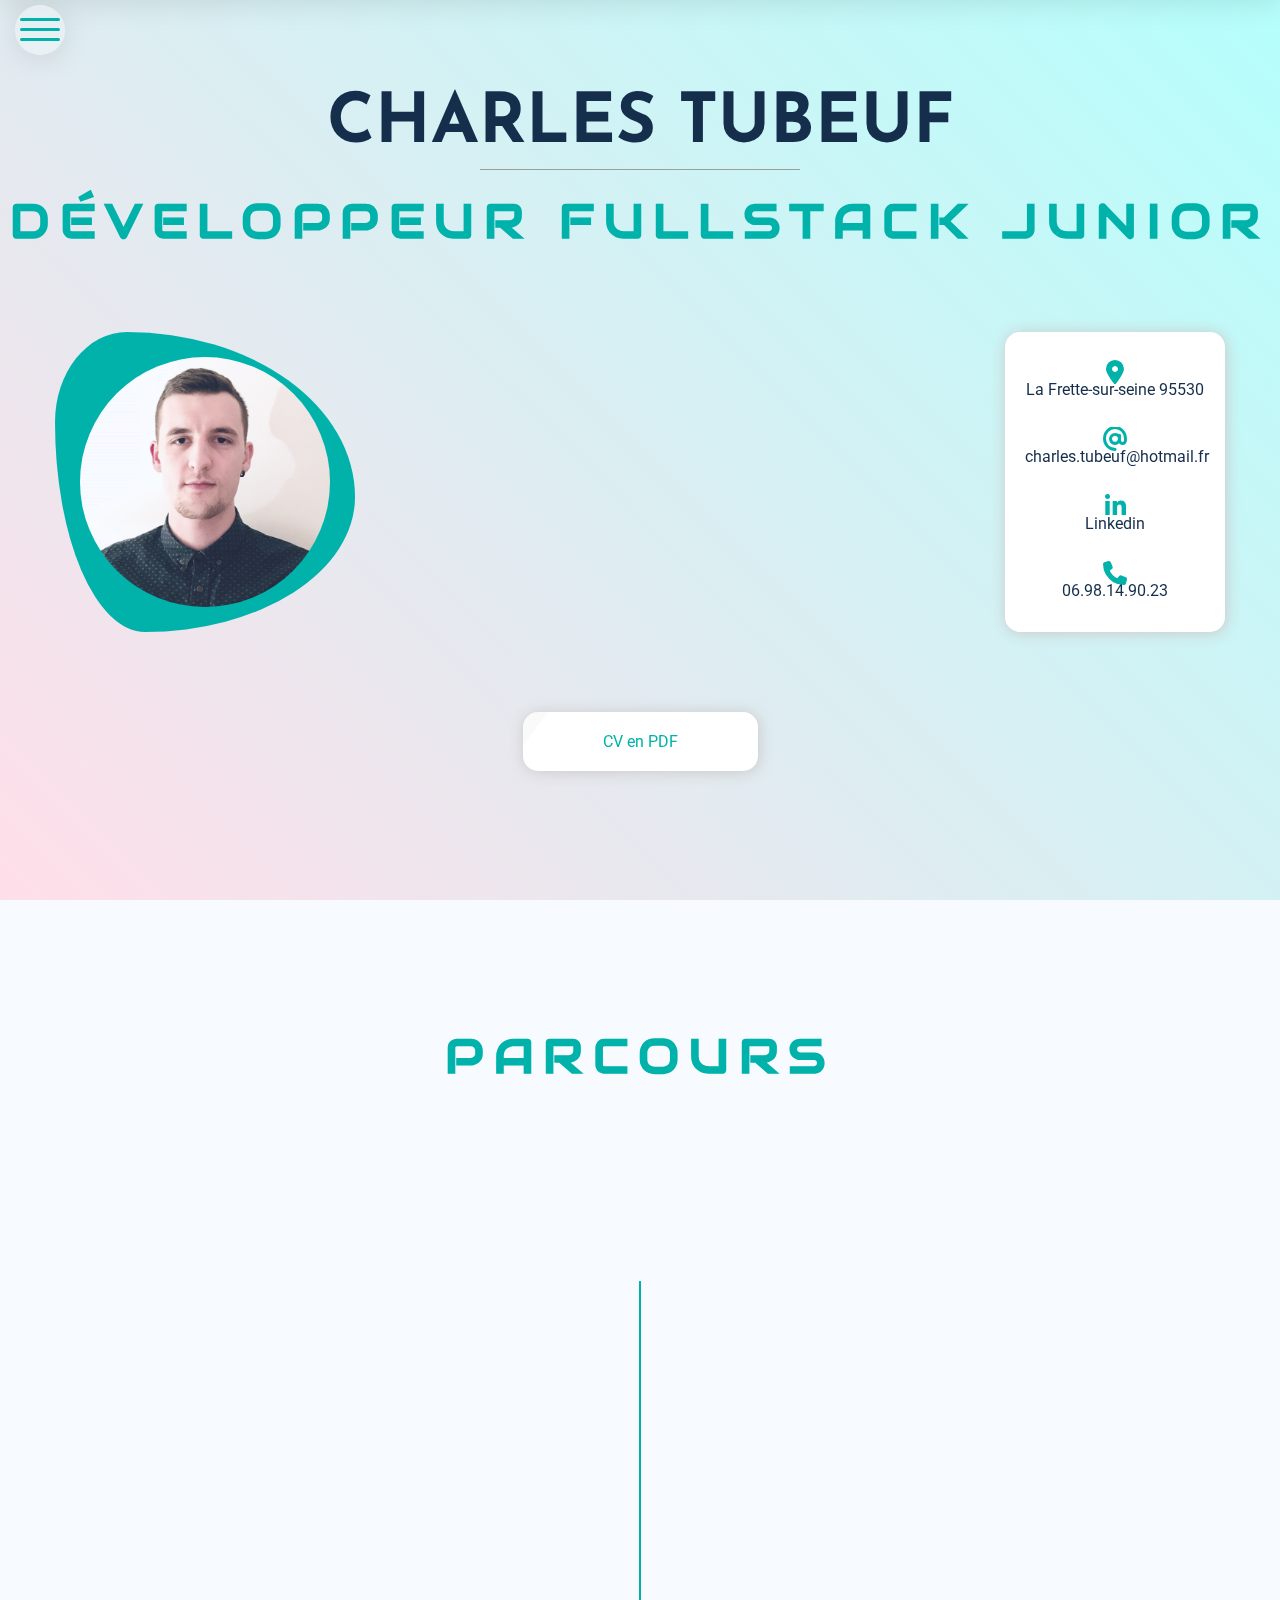
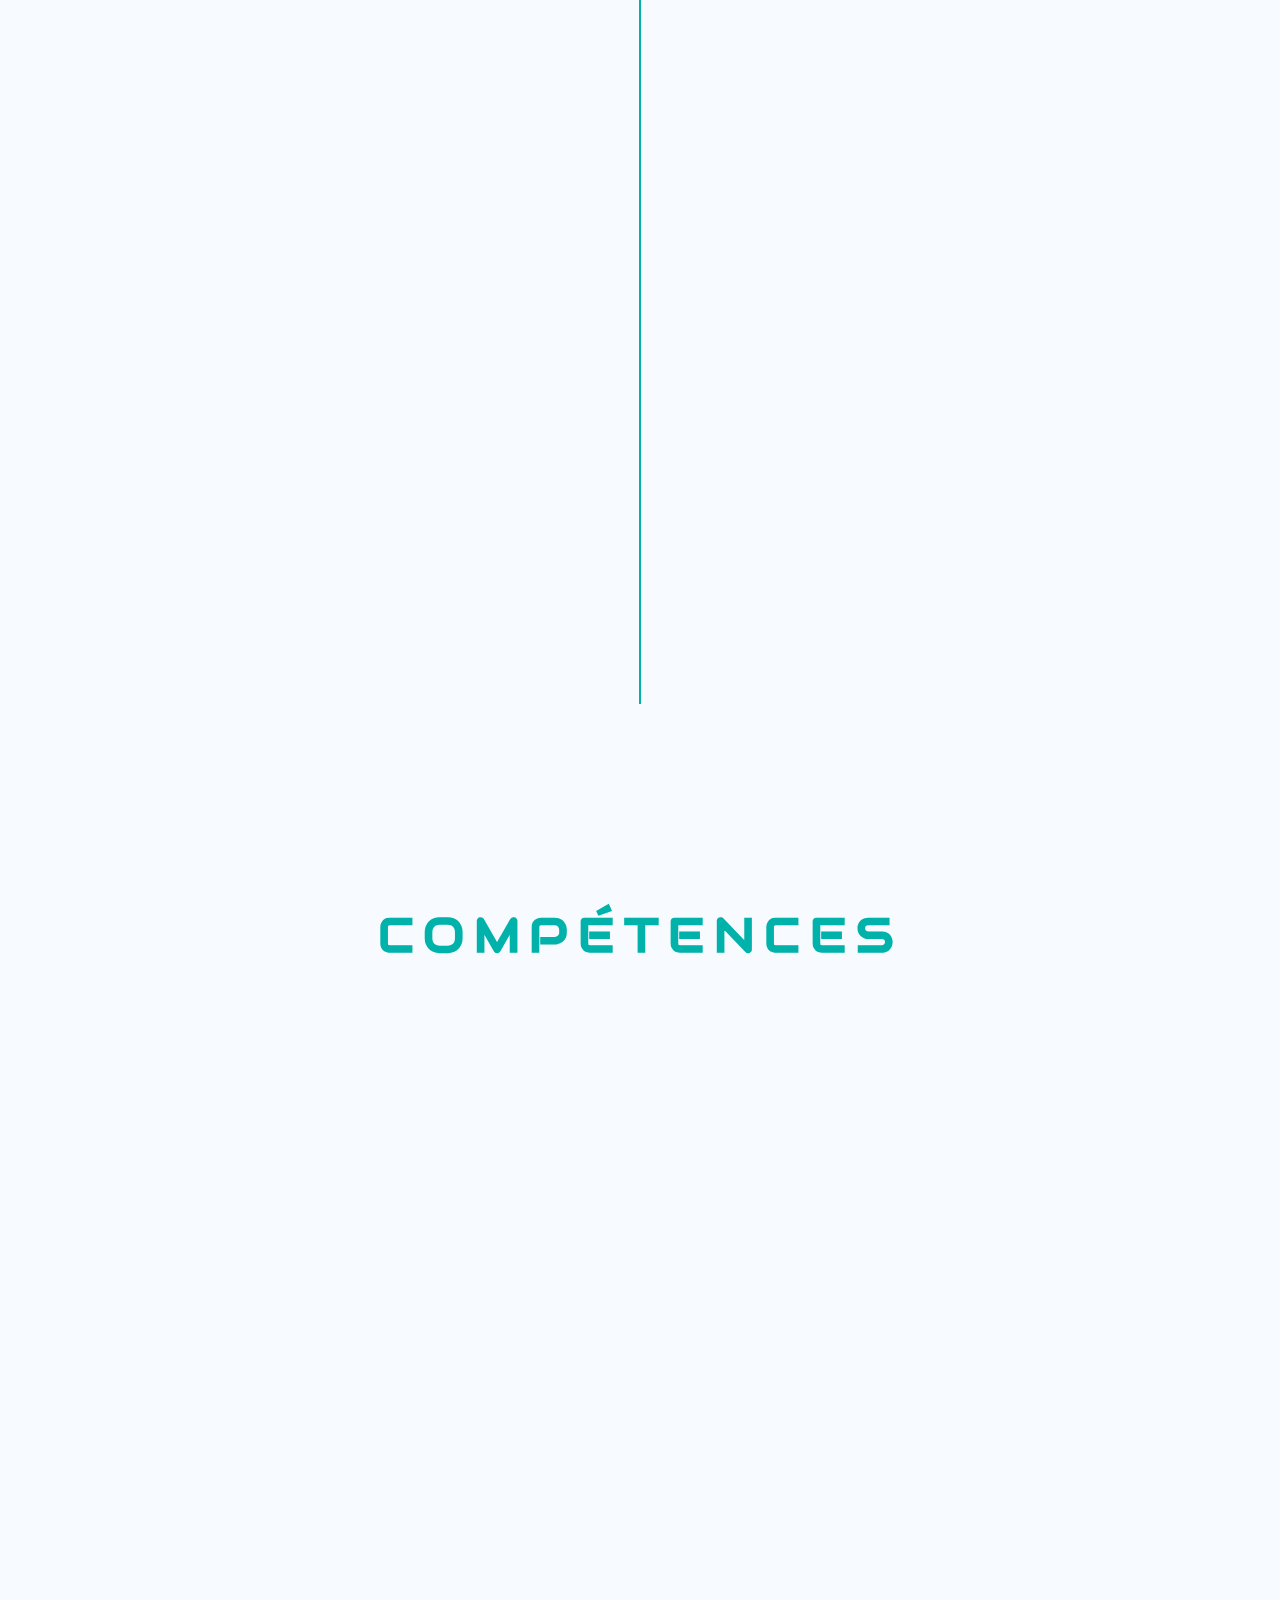
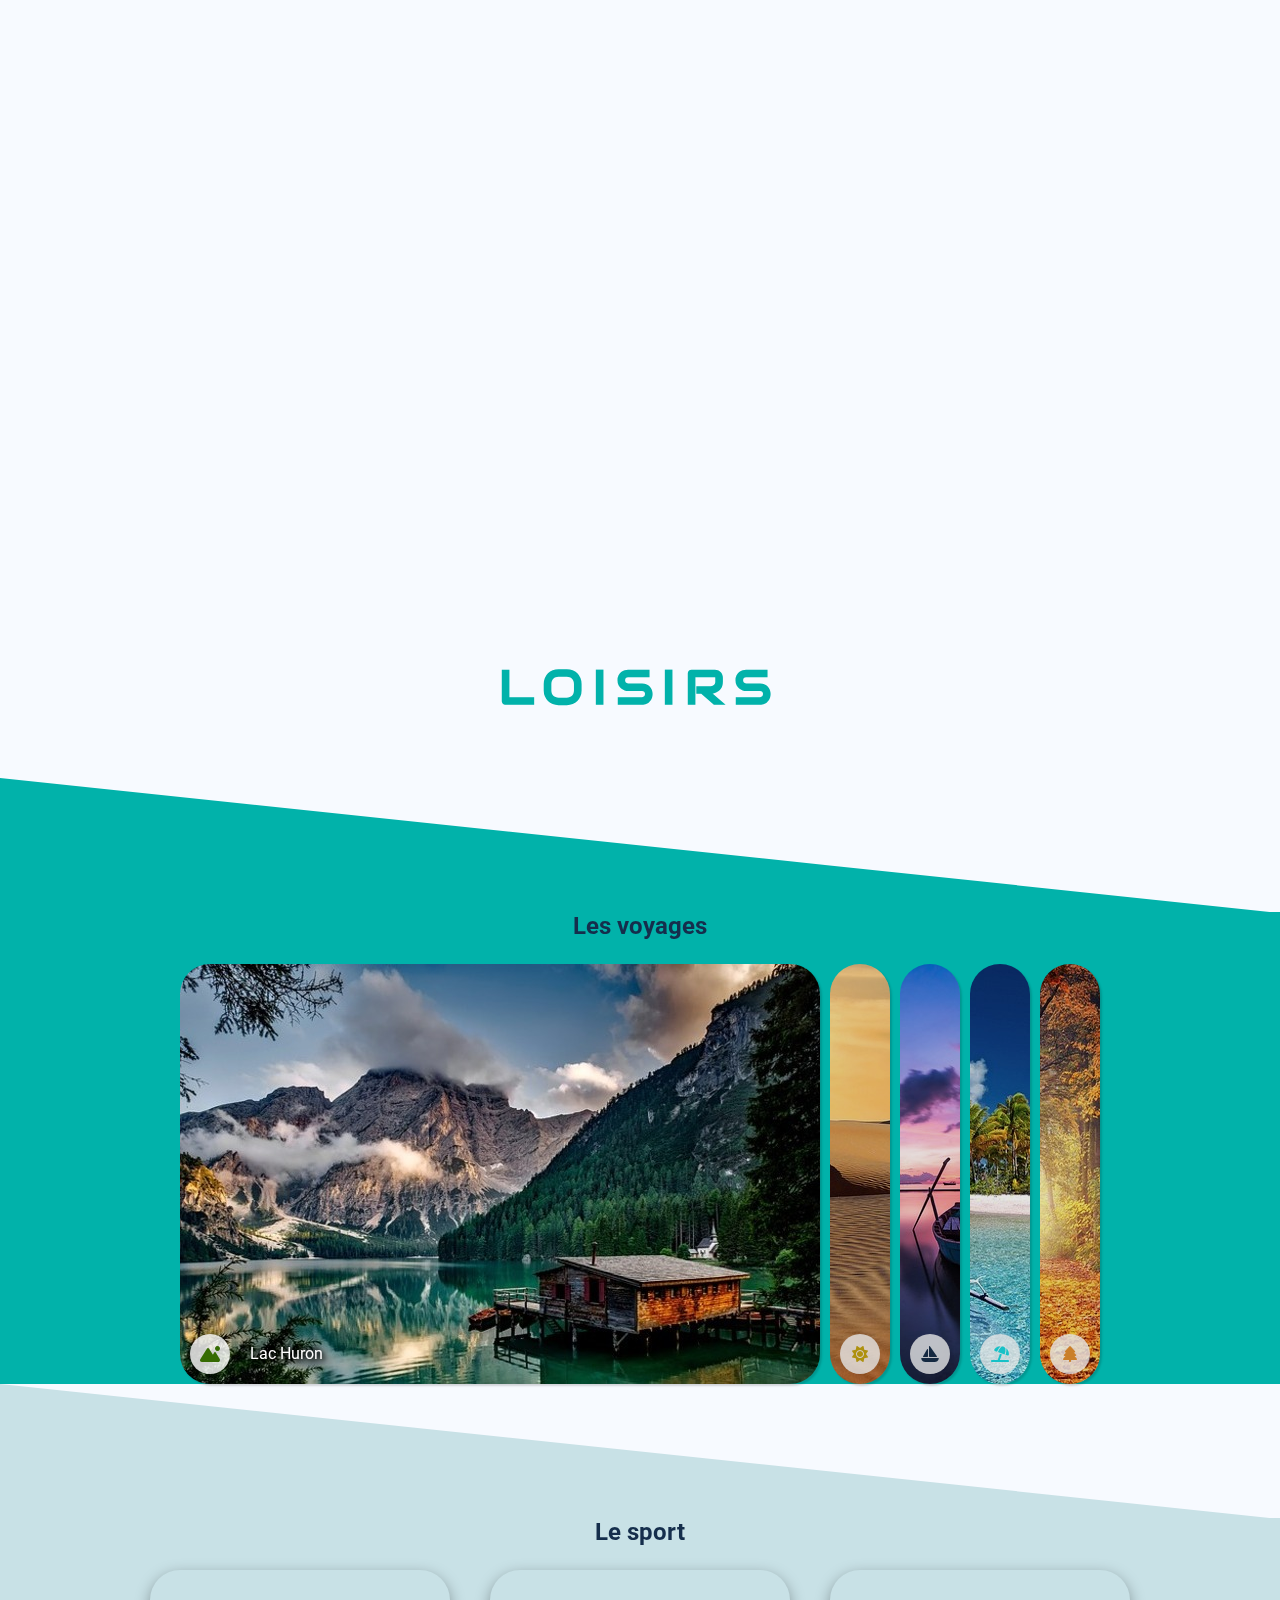
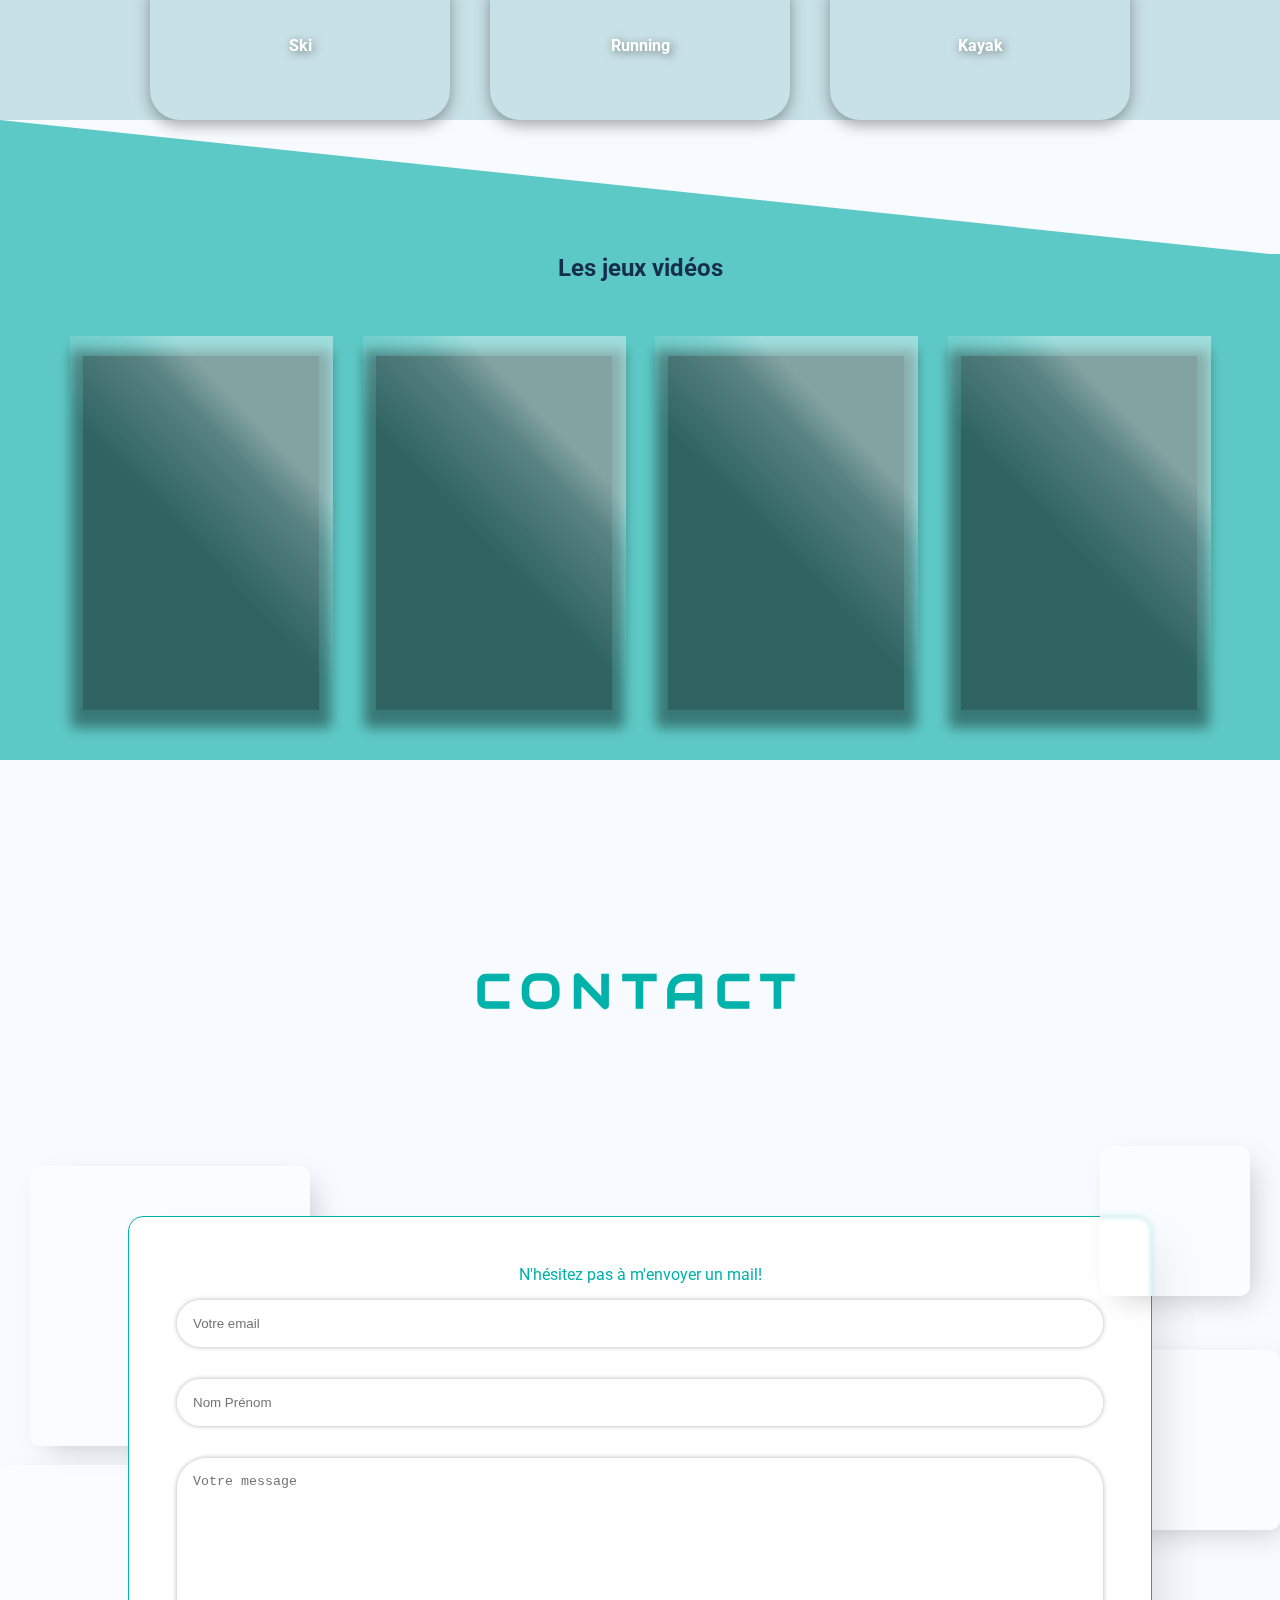
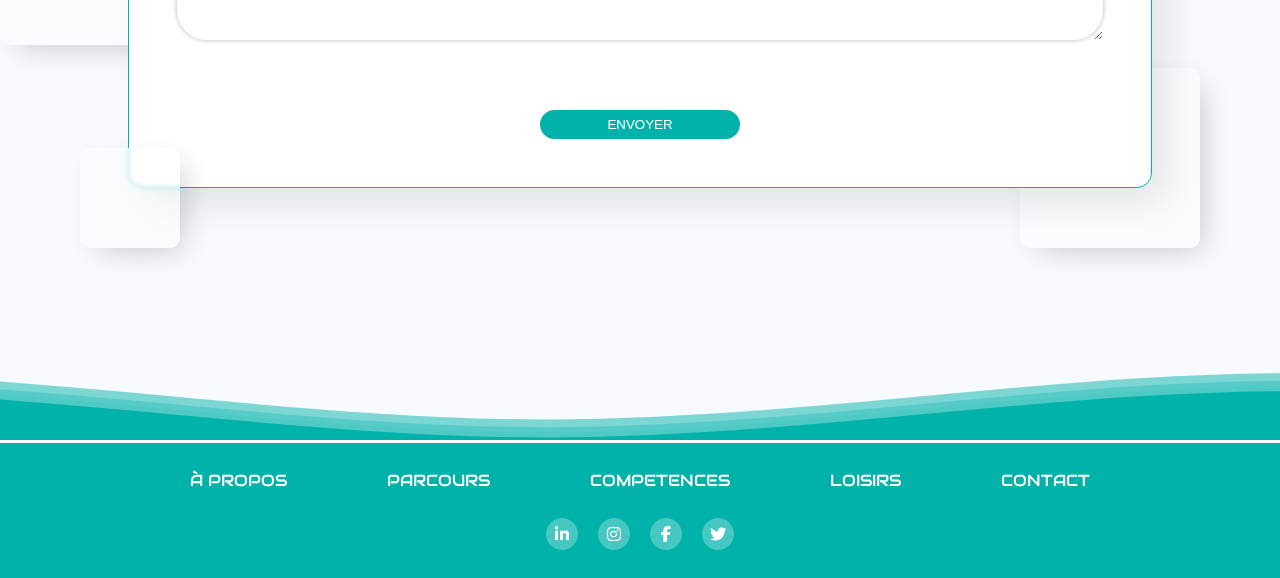
==== commit cee29485: "some fixs" ====
--- a/index.html
+++ b/index.html
@@ -24,11 +24,11 @@
             <input type="checkbox" id="navigationCheckbox" />
             <span id="burger"></span>
             <ul class="nav-menu">
-                <li><a href="#" alt="à propos">à propos</a></li>
-                <li><a href="#parcours" alt="Parcours">Parcours</a></li>
-                <li><a href="#skills" alt="Compétences">Competences</a></li>
-                <li><a href="#hobbies" alt="Loisirs">Loisirs</a></li>
-                <li><a href="#contact" alt="Contact">Contact</a></li>
+                <li><a href="#" alt="à propos" id="closeNav">à propos</a></li>
+                <li><a href="#parcours" alt="Parcours" id="closeNav">Parcours</a></li>
+                <li><a href="#skills" alt="Compétences" id="closeNav">Competences</a></li>
+                <li><a href="#hobbies" alt="Loisirs" id="closeNav">Loisirs</a></li>
+                <li><a href="#contact" alt="Contact" id="closeNav">Contact</a></li>
             </ul>
 
         </nav>
@@ -47,14 +47,15 @@
                 </div>
 
                 <div class="presentation-container">
-                    <div class="img-container col-12 col-md-6 col-lg-3">
+                    <div class="distorded-picture-background">
                         <img src="./media/photo-cv.png" alt="user picture">
                     </div>
 
-                    <div class="description-container col-12 col-md-6 col-lg-6 p-2">
+                    <div class="description-container">
                         <span id="description"></span>
                     </div>
-                    <div class="info-container col-12 col-lg-3">
+
+                    <div class="info-container">
                         <div class="info-item">
                             <a href="https://www.google.fr/maps/place/95530+La+Frette-sur-Seine" target="_blanck"> La
                                 Frette-sur-seine 95530</a>
@@ -64,6 +65,11 @@
                             <a href=mailto:charles.tubeuf@hotmail.fr?subject=From%20your%20portfolio%20>
                                 charles.tubeuf@hotmail.fr</a>
                             <i class="fa-solid fa-at"></i>
+                        </div>
+                        <div class="info-item">
+                            <a href="#" target="_blanck">
+                                Linkedin</a>
+                            <i class="fa-brands fa-linkedin-in"></i>
                         </div>
                         <div class="info-item">
                             <a href=tel:+330698149023> 06.98.14.90.23</a>
@@ -112,8 +118,7 @@
                                 Réalisation d'un site web en groupe. Création de servlets, de services web, des
                                 protections en JS, ainsi qu'une Base de donnée MySQL.<br>
                                 Développement et conception de différentes pages HTML et de servlets, Onboarding
-                                d'utilisateurs.<br>
-                                Première entreprise difficile à trouvé du au covid19.
+                                d'utilisateurs.
                             </p>
                             <span class="circle"></span>
                         </li>
@@ -148,7 +153,6 @@
                 </div>
             </section>
 
-
             <section id="skills">
                 <h2> Compétences</h2>
 
@@ -240,40 +244,41 @@
 
             <section id="hobbies">
                 <h2>loisirs</h2>
-                
+
                 <div id="travel">
-                    <h3>Voyager</h3>
+                    <span class="travel-background"></span>
+                    <h3>Les voyages</h3>
                     <div class="travel-container">
-                        <div class="travel active-travel" onclick="activetravel(event)" >
-                            <img class="travel-background" src="media/mountains.jpg" alt="mountains">
+                        <div class="travel active-travel" onclick="activetravel.call(this)">
+                            <img class="travel-picture" src="media/mountains.jpg" alt="mountains">
                             <div class="travel-icon">
                                 <i class="fa-solid fa-mountain-sun" style="color: rgb(53, 107, 2);"></i>
                                 <p>Lac Huron</p>
                             </div>
                         </div>
-                        <div class="travel" onclick="activetravel(event)">
-                            <img class="travel-background"  src="media/desert.jpg" alt="desert">
+                        <div class="travel" onclick="activetravel.call(this)">
+                            <img class="travel-picture" src="media/desert.jpg" alt="desert">
                             <div class="travel-icon">
                                 <i class="fa-solid fa-sun" style="color: rgb(197, 161, 0);"></i>
                                 <p>Désert du Kalahari</p>
                             </div>
                         </div>
-                        <div class="travel" onclick="activetravel(event)">
-                            <img class="travel-background"  src="media/sunrise.jpg" alt="Sunrise">
+                        <div class="travel" onclick="activetravel.call(this)">
+                            <img class="travel-picture" src="media/sunrise.jpg" alt="Sunrise">
                             <div class="travel-icon">
                                 <i class="fa-solid fa-sailboat"></i>
                                 <p>Lac Baïkal</p>
                             </div>
                         </div>
-                        <div class="travel" onclick="activetravel(event)">
-                            <img class="travel-background"  src="media/sea.jpg" alt="sea">
+                        <div class="travel" onclick="activetravel.call(this)">
+                            <img class="travel-picture" src="media/sea.jpg" alt="sea">
                             <div class="travel-icon">
                                 <i class="fa-solid fa-umbrella-beach" style="color: rgb(9, 219, 226);"></i>
                                 <p>Les Maldives</p>
                             </div>
                         </div>
-                        <div class="travel" onclick="activetravel(event)">
-                            <img class="travel-background"  src="media/forest.jpg" alt="forest">
+                        <div class="travel" onclick="activetravel.call(this)">
+                            <img class="travel-picture" src="media/forest.jpg" alt="forest">
                             <div class="travel-icon">
                                 <i class="fa-solid fa-tree" style="color: rgb(233, 140, 33);"></i>
                                 <p>La forêt de Vizzavona</p>
@@ -283,11 +288,53 @@
                 </div>
 
                 <div id="sports">
-                    <h3>Sports</h3>
-                </div>
-                
+                    <span class="sports-background"></span>
+                    <h3>Le sport</h3>
+                    <div class="sports-container">
+                        <div class="sport-card">
+                            <video class="sport-clip" src="media/skiing.mp4" preload="auto" muted loop></video>
+                            <div class="sport-description">
+                                <h4>Ski</h4>
+                            </div>
+                            <span class="mouse-detector"></span>
+                        </div>
+                        <div class="sport-card">
+                            <video class="sport-clip" src="media/running.mp4" muted loop></video>
+                            <div class="sport-description">
+                                <h4>Running</h4>
+                            </div>
+                            <span class="mouse-detector"></span>
+
+                        </div>
+                        <div class="sport-card">
+                            <video class="sport-clip" src="media/kayak.mp4" muted loop></video>
+                            <div class="sport-description">
+                                <h4>Kayak</h4>
+                            </div>
+                            <span class="mouse-detector"></span>
+
+                        </div>
+                    </div>
+                </div>
+
                 <div id="games">
-                    <h3>Jeux Vidéo</h3>
+                    <span class="games-background"></span>
+                    <h3>Les jeux vidéos</h3>
+                    <div class="games-container">
+                        <div class="game-card">
+                            <div class="game-card-cover" style="background-image: url(media/red-dead-redemption.jpg);">
+                            </div>
+                        </div>
+                        <div class="game-card">
+                            <div class="game-card-cover" style="background-image: url(media/ark.png);"></div>
+                        </div>
+                        <div class="game-card">
+                            <div class="game-card-cover" style="background-image: url(media/rocket-league.jpg);"></div>
+                        </div>
+                        <div class="game-card">
+                            <div class="game-card-cover" style="background-image: url(media/TheForest.jpg);"></div>
+                        </div>
+                    </div>
                 </div>
             </section>
 
--- a/style.css
+++ b/style.css
@@ -1,5 +1,5 @@
 /*#region**************************************** GENERAL ************************************************/
-@import url("https://fonts.googleapis.com/css2?family=Audiowide&family=Josefin+Sans:wght@100&family=Roboto:wght@400&display=swap");
+@import url("https://fonts.googleapis.com/css2?family=Audiowide&family=Josefin+Sans:wght@100&family=Pacifico&family=Roboto:wght@400&display=swap");
 
 * {
   margin: 0;
@@ -47,7 +47,7 @@
 h3 {
   text-align: center;
   font-family: "Roboto", sans-serif;
-  font-size: 1.5em !important;
+  font-size: 1.5em;
   text-shadow: -1px -1px -1px #01b2aa;
 }
 
@@ -61,10 +61,7 @@
 }
 section {
   min-height: 100vh;
-}
-
-section:not(:first-child) {
-  padding: 20vh 0;
+  padding-bottom: 20vh;
 }
 
 /*#endregion*/
@@ -211,7 +208,7 @@
   column-gap: 5vw;
   height: 60px;
 
-  background: rgba(255, 255, 255, 0.34);
+  background: rgba(255, 255, 255, 0.65);
   box-shadow: 0 4px 30px rgba(0, 0, 0, 0.1);
   backdrop-filter: blur(19.4px);
   -webkit-backdrop-filter: blur(19.4px);
@@ -270,50 +267,67 @@
 
 .presentation-container {
   display: flex;
+  align-items: center;
+  justify-content: space-evenly;
+  gap: 20px;
   flex-wrap: wrap;
-  justify-content: space-around;
-  row-gap: 30px;
-}
-
-.img-container {
-  position: relative;
-}
-
-.img-container img {
-  position: absolute;
-  top: 0;
-  bottom: 0;
-  right: 0;
-  left: 0;
-  margin: auto;
-  height: auto;
-  max-width: 100%;
-  max-height: 100%;
+}
+
+.presentation-container img {
+  width: 250px;
   border-radius: 50%;
-  box-shadow: 1px 1px 15px #cac8c8;
-  transition: 0.3s;
-}
-
-.img-container img:hover {
-  scale: 1.05;
-  box-shadow: 1px 10px 15px #cac8c8;
-  filter: saturate(150%);
+}
+
+.distorded-picture-background {
+  display: flex;
+  align-items: center;
+  justify-content: center;
+  width: 300px;
+  height: 300px;
+  background: #01b2aa;
+  border-radius: 24% 76% 70% 30% / 30% 55% 45% 70%;
+
+  animation: transform 10s linear infinite alternate;
+}
+
+@keyframes transform {
+  0%,
+  100% {
+    border-radius: 33% 67% 70% 30% / 30% 30% 70% 70%;
+  }
+  20% {
+    border-radius: 37% 63% 51% 49% / 37% 65% 35% 63%;
+  }
+  40% {
+    border-radius: 36% 64% 64% 36% / 64% 48% 52% 36%;
+  }
+  60% {
+    border-radius: 37% 63% 51% 49% / 30% 30% 70% 70%;
+  }
+  80% {
+    border-radius: 40% 60% 42% 58% / 41% 51% 49% 59%;
+  }
 }
 
 .description-container {
-  min-height: 304px;
+  flex-basis: 500px;
+  min-height: 300px;
+  text-align: center;
+  display: flex;
+  align-items: center;
+  justify-content: center;
 }
 
 .info-container {
   display: flex;
   flex-direction: column;
   justify-content: space-evenly;
-  padding: 20px;
+  padding: 0px 20px;
   border-radius: 15px;
   box-shadow: 1px 1px 15px #cac8c8;
   background-color: #fff;
-  max-width: 220px;
-  min-height: 250px;
+  width: 220px;
+  height: 300px;
 }
 
 .info-item {
@@ -327,7 +341,6 @@
 
 .info-container i {
   scale: 1.5;
-  margin-bottom: 0.5em;
   transition: 0.3s;
   color: #01b2aa;
 }
@@ -407,6 +420,7 @@
 /*#region**************************************** SECTION - PARCOURS *************************************/
 #parcours {
   overflow: hidden;
+  padding: 0 10px 20vh 10px;
 }
 
 #parcours h2 {
@@ -558,38 +572,82 @@
 /*#endregion*/
 
 /*#region**************************************** SECTION - LOISIRS **************************************/
-#hobbies h3{
-margin-bottom: 2em;
+
+#hobbies h2 {
+  margin-bottom: 3em;
+}
+
+#hobbies h3 {
+  margin-bottom: 1em;
 }
 
 /*#region  TRAVEL*/
 #travel {
-  float: left;
-  clear: right;
+  display: flex;
+  flex-direction: column;
+  align-items: center;
+  position: relative;
+}
+
+.travel-background {
+  background-color: #01b2aa;
+  position: absolute;
+  top: 0;
+  width: 100vw;
+  height: 100%;
+  z-index: -2;
+}
+
+.travel-background::before {
+  content: "";
+  position: absolute;
+  width: 100vw;
+  top: calc(-15vh + 1px);
+  border-top: solid 15vh transparent;
+  border-left: solid 100vw #01b2aa;
+}
+.travel-background::after {
+  content: "";
+  position: absolute;
+  width: 100vw;
+  bottom: calc(-15vh + 1px);
+  border-bottom: solid 15vh transparent;
+  border-right: solid 100vw #01b2aa;
 }
 
 .travel-container {
   height: 420px;
-  width: 960px; /* 640px + 4*80px */
-  display: flex;
+  width: 100%;
+  display: flex;
+  justify-content: center;
+  gap: 10px;
 }
 
 .travel {
   position: relative;
-  width: 60px;
-  margin: 0px 10px;
+  min-width: 60px;
+  flex-basis: 60px;
   border-radius: 30px;
   overflow: hidden;
   cursor: pointer;
-  transition: 0.3s;
+  box-shadow: rgba(0, 0, 0, 0.15) 2px 2px 2px;
+  filter: brightness(0.9) grayscale(0.1);
+  transition: all 0.3s;
+}
+
+.travel:hover:not(.active-travel) {
+  filter: brightness(1) grayscale(0);
+  box-shadow:  rgba(0, 0, 0, 0.35) 3px 3px 5px;
+
 }
 
 .active-travel {
-  width: 640px;
+  flex-basis: 640px;
   cursor: inherit;
-}
-
-.travel .travel-background {
+  filter: brightness(1) grayscale(0);
+}
+
+.travel .travel-picture {
   position: absolute;
   top: 50%;
   left: 50%;
@@ -598,8 +656,9 @@
   z-index: -2;
 }
 
-.travel:hover:not(.active-travel) .travel-background {
+.travel:hover:not(.active-travel) .travel-picture {
   transform: translate(-50%, -50%) scale(1.02);
+  filter: brightness(1) grayscale(0);
 }
 
 .travel:hover:not(.active-travel) .travel-icon {
@@ -634,24 +693,219 @@
   margin: 0;
   padding: 0;
   color: white;
-  text-shadow: 5px 5px 10px black, -5px -5px 10px black,  2px 2px 4px black, -2px -2px 4px black;
+  text-shadow: 5px 5px 10px black, -5px -5px 10px black, 2px 2px 4px black,
+    -2px -2px 4px black;
 }
 
 /*#endregion*/
 
 /*#region  SPORTS*/
 #sports {
-  float: right;
-  clear: left;
-}
+  display: flex;
+  flex-direction: column;
+  align-items: center;
+  position: relative;
+  margin-top: calc(15vh - 1px);
+}
+
+.sports-background {
+  background-color: #C8E1E6;
+  position: absolute;
+  top: 0;
+  width: 100vw;
+  height: 100%;
+  z-index: -2;
+}
+
+.sports-background::before {
+  content: "";
+  position: absolute;
+  width: 100vw;
+  top: calc(-15vh + 1px);
+  border-top: solid 15vh transparent;
+  border-left: solid 100vw #C8E1E6;
+}
+.sports-background::after {
+  content: "";
+  position: absolute;
+  width: 100vw;
+  bottom: calc(-15vh + 1px);
+  border-bottom: solid 15vh transparent;
+  border-right: solid 100vw #C8E1E6;
+}
+
+
+.sports-container {
+  position: relative;
+  display: flex;
+  flex-wrap: wrap;
+  align-items: center;
+  justify-content: center;
+  gap: 40px;
+}
+
+.sport-card{
+  display: flex;
+  position: relative;
+  border-radius: 30px;
+  box-shadow: rgba(0, 0, 0, 0.35) 0px 5px 15px;
+  overflow: hidden;
+}
+
+.sport-clip {
+  width: 100%;
+  max-width: 400px;
+  max-height: 224px;
+  filter: brightness(0.6) grayscale(0.8);
+  transition: all 0.5s;
+}
+
+.active-clip , .clip-hover{
+  filter: brightness(1);
+}
+
+.sport-description {
+  position: absolute;
+  padding: 1em;
+  width: 100%;
+  height: 100%;
+  color: white;
+  display: flex;
+  flex-direction: column;
+  justify-content: center;
+  text-align: center;
+  text-shadow: 2px 2px 10px #00000087;
+  transition: all 0.5s;
+}
+
+.active-clip ~ .sport-description, .clip-hover ~ .sport-description {
+  opacity: 0;
+}
+
+.mouse-detector{
+  position: absolute;
+  width: 100%;
+  height: 100%;
+  border-radius: 30px;
+}
+
+
 /*#endregion*/
 
 /*#region  GAMES*/
 #games {
-  float: left;
-  clear: right;
+  display: flex;
+  flex-direction: column;
+  align-items: center;
+  position: relative;
+  margin-top: calc(15vh - 1px);
+}
+
+.games-background {
+  background-color: #5DC9C6;
+  position: absolute;
+  top: 0;
+  width: 100vw;
+  height: 100%;
+  z-index: -2;
+}
+
+.games-background::before {
+  content: "";
+  position: absolute;
+  width: 100vw;
+  top: calc(-15vh + 1px);
+  border-top: solid 15vh transparent;
+  border-left: solid 100vw #5DC9C6;
+}
+.games-background::after {
+  content: "";
+  position: absolute;
+  width: 100vw;
+  bottom: calc(-15vh + 1px);
+  border-bottom: solid 15vh transparent;
+  border-right: solid 100vw #5DC9C6;
+}
+
+.games-container {
+  display: grid;
+  grid-template-columns: repeat(4, 1fr);
+  grid-gap: 30px;
+  width: 100%;
+  max-width: 1200px;
+  padding: 30px;
+}
+@media screen and (max-width: 760px) {
+  .games-container {
+    grid-template-columns: repeat(2, 1fr);
+  }
+}
+
+.game-card {
+  position: relative;
+  z-index: 1;
+  width: 100%;
+  padding-bottom: 150%;
+  perspective: 1000px;
+}
+.game-card-cover {
+  position: absolute;
+  z-index: 1;
+  top: 0;
+  left: 0;
+  width: 100%;
+  height: 100%;
+  overflow: hidden;
+  background-image: linear-gradient(120deg, #f6d365 0%, #fda085 100%);
+  background-size: cover;
+  perspective-origin: 50% 50%;
+  transform-style: preserve-3d;
+  transform-origin: top center;
+  will-change: transform;
+  transform: skewX(0.001deg);
+  transition: transform 0.35s ease-in-out;
+}
+.game-card-cover::after {
+  display: block;
+  content: "";
+  position: absolute;
+  z-index: 100;
+  top: 0;
+  left: 0;
+  width: 100%;
+  height: 120%;
+  background: linear-gradient(226deg, rgba(255, 255, 255, 0.4) 0%, rgba(255, 255, 255, 0.4) 35%, rgba(255, 255, 255, 0.2) 42%, rgba(255, 255, 255, 0) 60%);
+  transform: translateY(-20%);
+  will-change: transform;
+  transition: transform 0.65s cubic-bezier(0.18, 0.9, 0.58, 1);
+}
+.game-card:hover .game-card-cover {
+  transform: rotateX(7deg) translateY(-6px);
+}
+.game-card:hover .game-card-cover::after {
+  transform: translateY(0%);
+}
+.game-card::before {
+  display: block;
+  content: "";
+  position: absolute;
+  top: 5%;
+  left: 5%;
+  width: 90%;
+  height: 90%;
+  background: rgba(0, 0, 0, 0.5);
+  box-shadow: 0 6px 12px 12px rgba(0, 0, 0, 0.4);
+  will-change: opacity;
+  transform-origin: top center;
+  transform: skewX(0.001deg);
+  transition: transform 0.35s ease-in-out, opacity 0.5s ease-in-out;
+}
+.game-card:hover::before {
+  opacity: 0.6;
+  transform: rotateX(7deg) translateY(-6px) scale(1.05);
 }
 /*#endregion*/
+
 /*#endregion*/
 
 /*#region**************************************** SECTION - CONTACT **************************************/
@@ -672,14 +926,12 @@
 
 #contact form {
   text-align: center;
-  background: rgba(255, 255, 255, 0.7);
+  background: rgba(255, 255, 255);
   padding: 3rem;
   width: 80%;
   border-radius: 15px;
   border: 1px solid #01b2aa;
-  backdrop-filter: blur(2px);
-  -webkit-backdrop-filter: blur(2px);
-  -moz-backdrop-filter: blur(2px);
+
   box-shadow: 20px 20px 40px -6px rgba(0, 0, 0, 0.1);
 }
 
@@ -692,10 +944,7 @@
   background: rgba(255, 255, 255, 0.6);
   border-radius: 30px;
   border: none;
-  backdrop-filter: blur(2px);
-  -webkit-backdrop-filter: blur(2px);
-  -moz-backdrop-filter: blur(2px);
-  box-shadow: 0px 0px 5px rgba(0, 0, 0, 0.1);
+  box-shadow: 0px 0px 5px rgba(0, 0, 0, 0.3);
   transition: all 0.3s ease;
 }
 
@@ -992,12 +1241,7 @@
   }
 
   h3 {
-    font-size: 1.2em !important;
-  }
-
-  .img-container {
-    height: 30vh;
-    margin: 15px 0;
+    font-size: 1.2em;
   }
 
   .hiddenLeft {
@@ -1086,6 +1330,25 @@
 
   /*#endregion timeline*/
 
+  /*#region HOBBIES*/
+
+  /*#region travels*/
+  .travel-container {
+    height: auto;
+    flex-direction: column;
+  }
+
+  .active-travel {
+    flex-basis: 420px;
+  }
+  /*#endregion*/
+  /*#region sports*/
+  /*#endregion*/
+  /*#region games*/
+  /*#endregion*/
+
+  /*#endregion*/
+
   /*#region CONTACT*/
   #contact form {
     padding: 1rem;
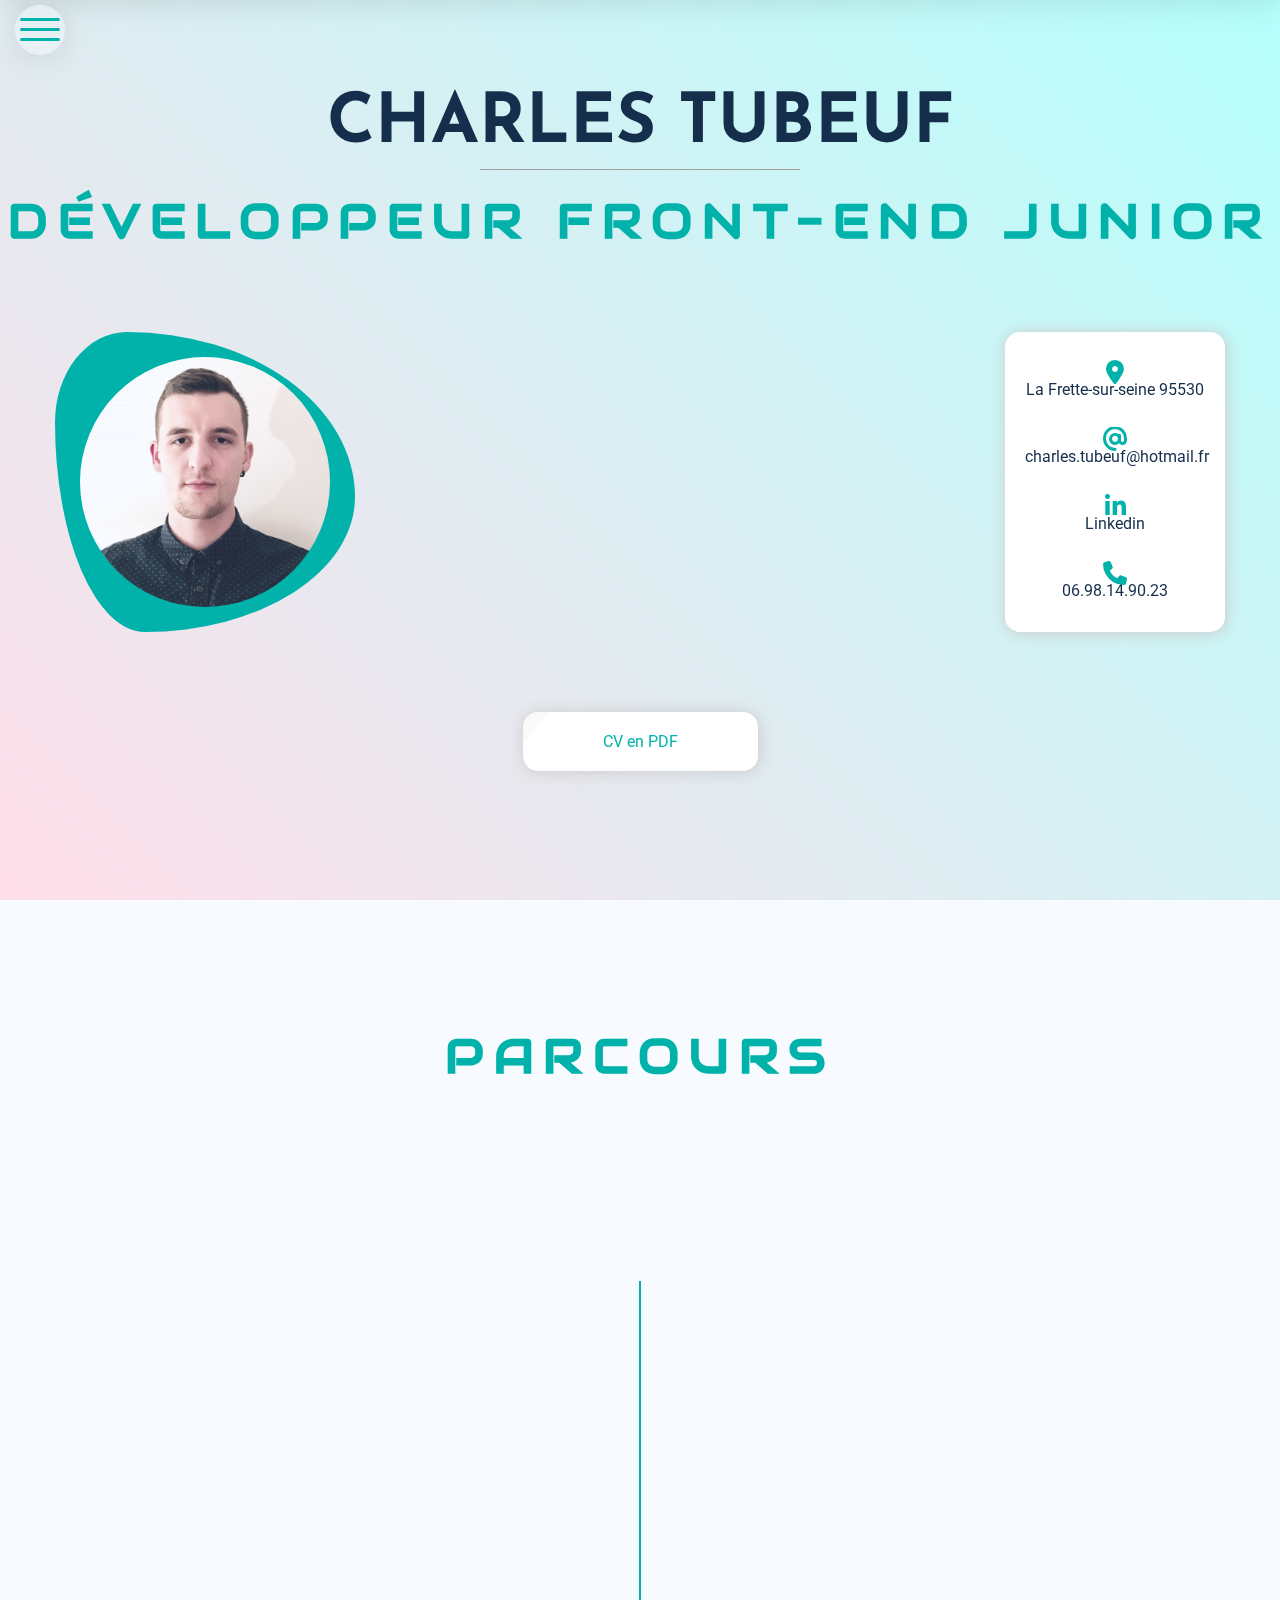
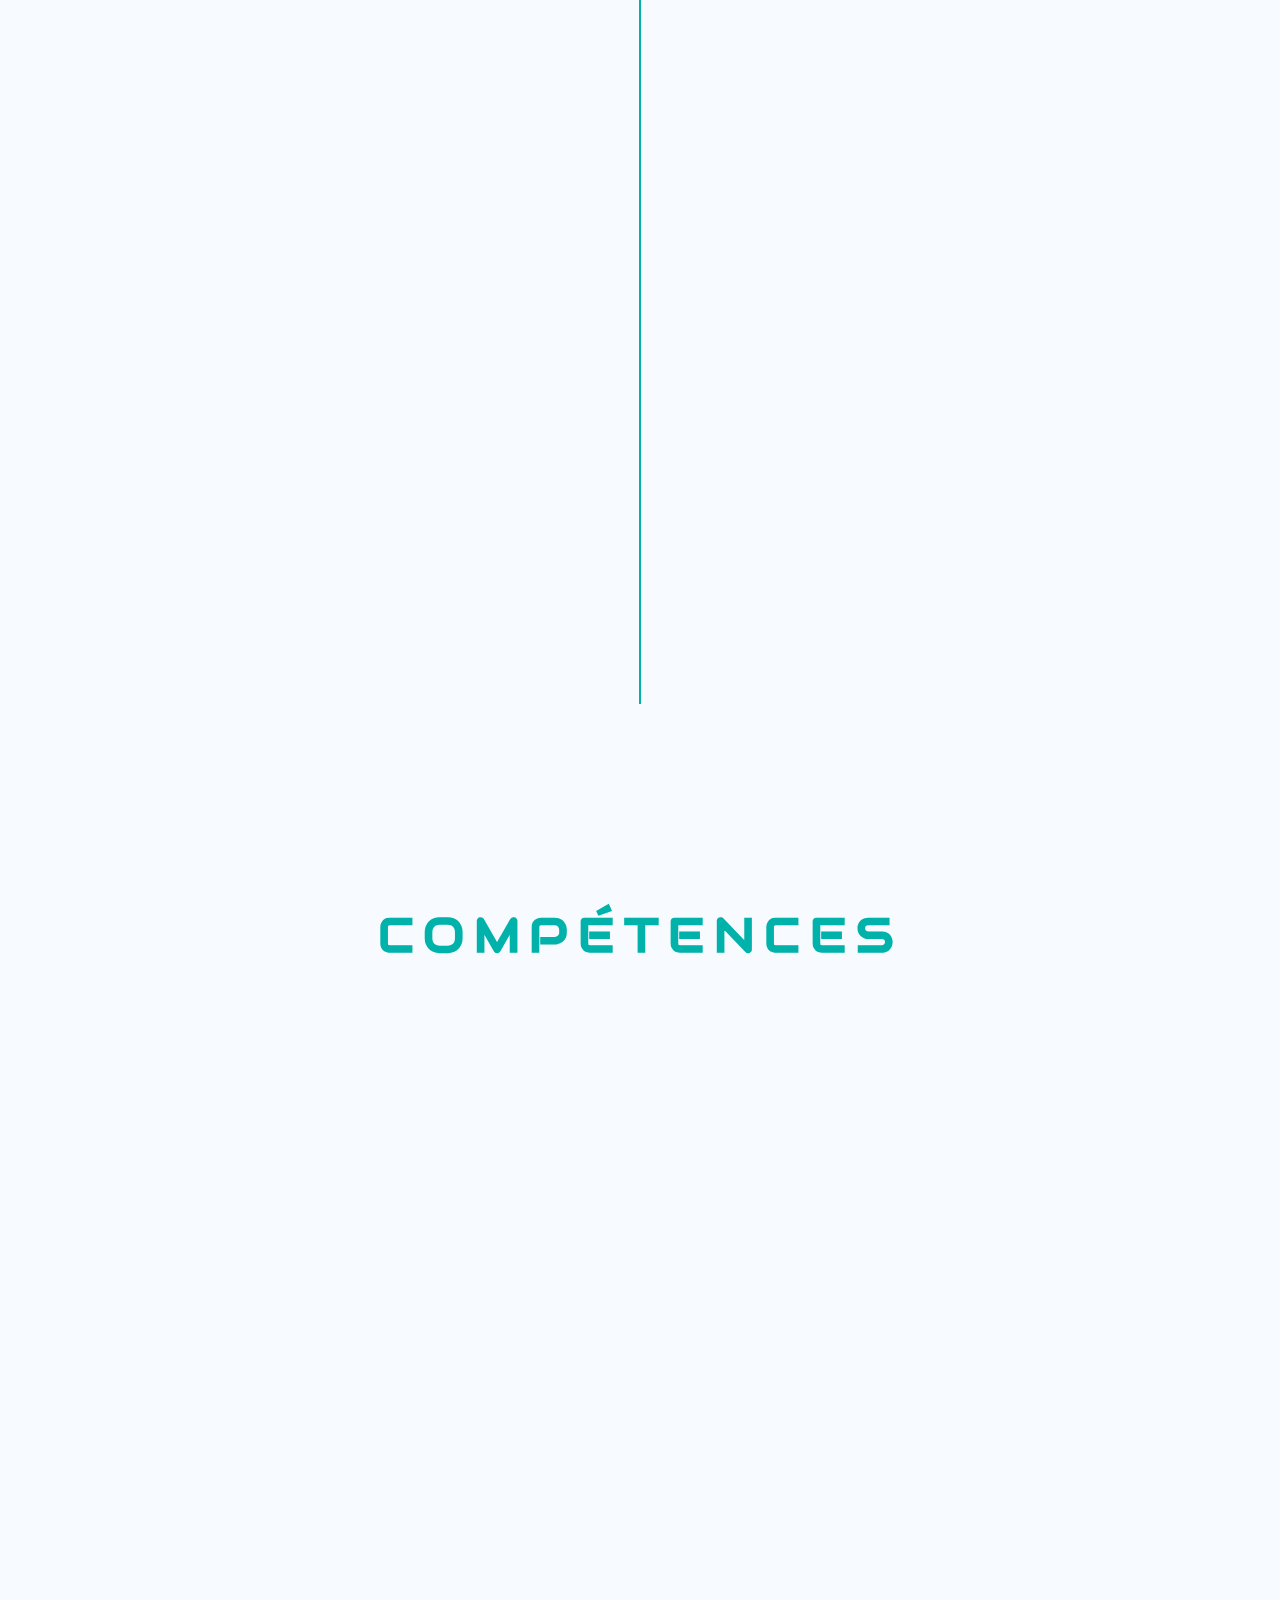
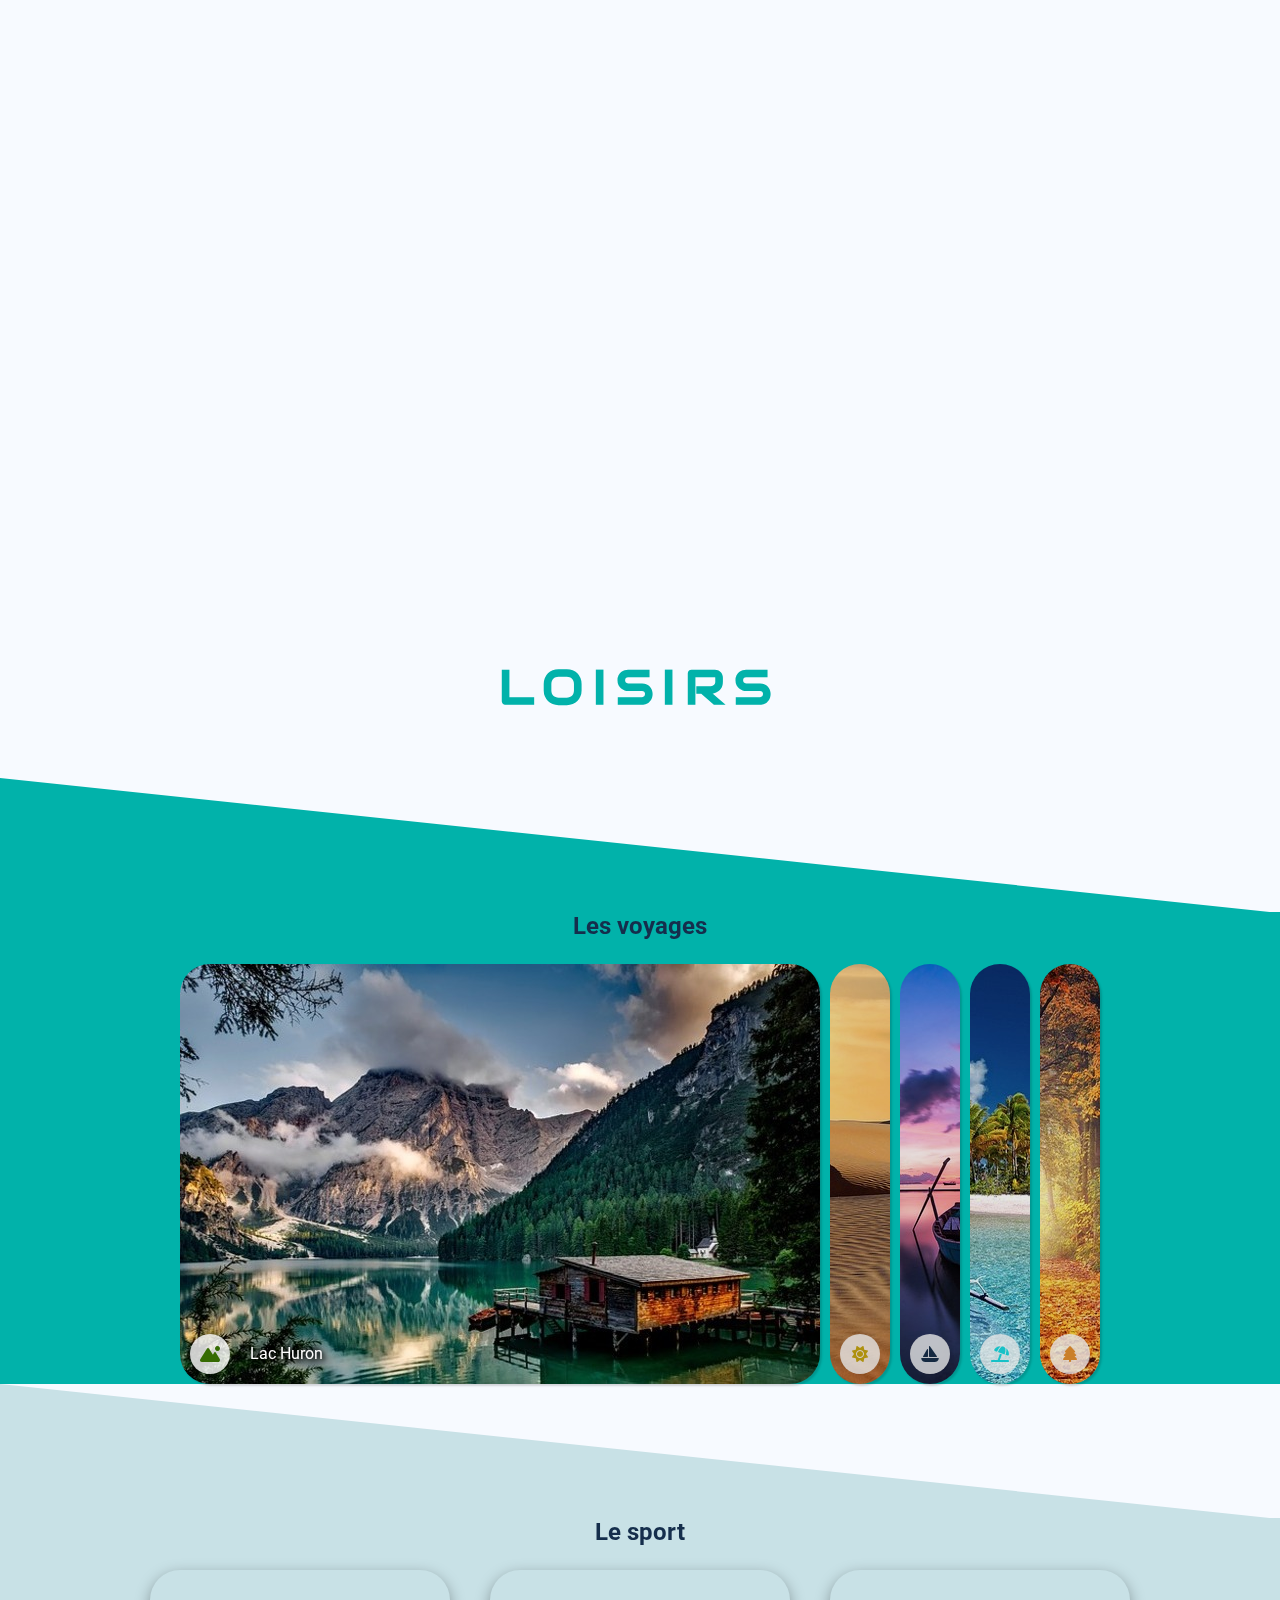
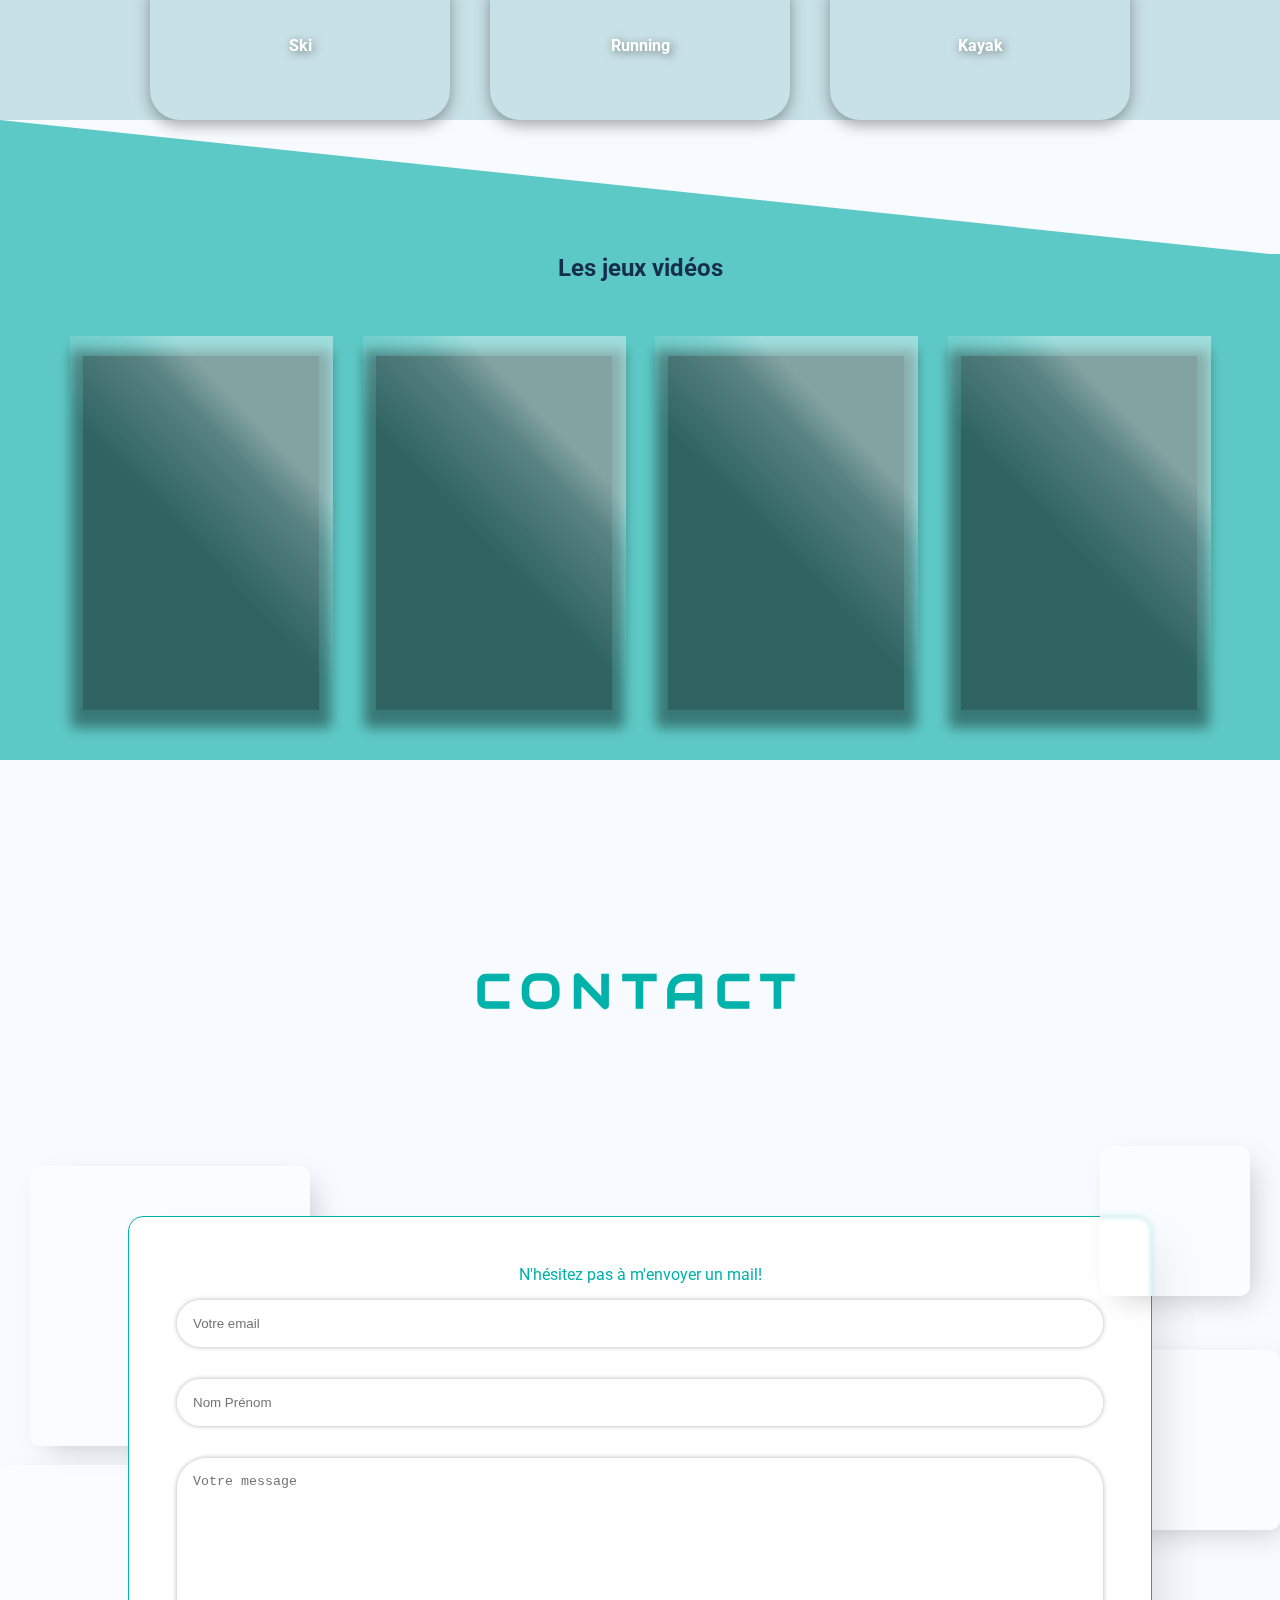
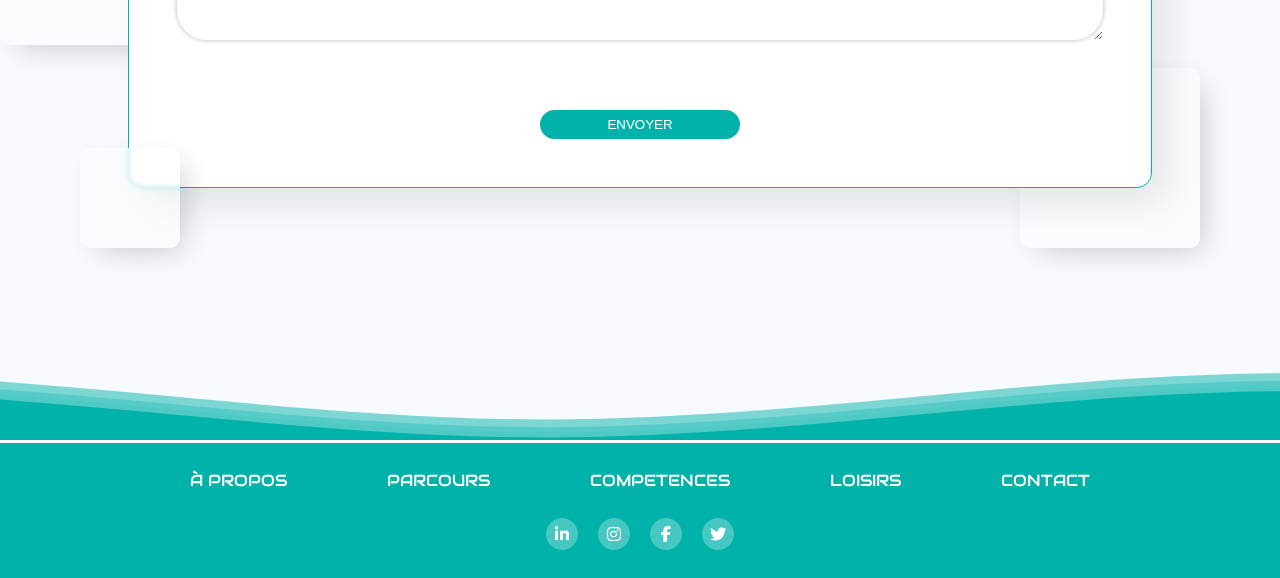
==== commit 57cf767d: "little changes" ====
--- a/index.html
+++ b/index.html
@@ -43,7 +43,7 @@
                 <div>
                     <h1>Charles Tubeuf</h1>
                     <div id="line"></div>
-                    <h2>Développeur fullstack junior</h2>
+                    <h2>Développeur Front-end junior</h2>
                 </div>
 
                 <div class="presentation-container">
@@ -59,7 +59,7 @@
                         <div class="info-item">
                             <a href="https://www.google.fr/maps/place/95530+La+Frette-sur-Seine" target="_blanck"> La
                                 Frette-sur-seine 95530</a>
-                            <i class="fa-solid fa-location-dot mt-1"></i>
+                            <i class="fa-solid fa-location-dot"></i>
                         </div>
                         <div class="info-item">
                             <a href=mailto:charles.tubeuf@hotmail.fr?subject=From%20your%20portfolio%20>
@@ -67,13 +67,13 @@
                             <i class="fa-solid fa-at"></i>
                         </div>
                         <div class="info-item">
-                            <a href="#" target="_blanck">
+                            <a href="https://www.linkedin.com/in/charles-tubeuf-508588151" target="_blanck">
                                 Linkedin</a>
                             <i class="fa-brands fa-linkedin-in"></i>
                         </div>
                         <div class="info-item">
                             <a href=tel:+330698149023> 06.98.14.90.23</a>
-                            <i class="fa-solid fa-phone mt-1"></i>
+                            <i class="fa-solid fa-phone"></i>
                         </div>
                     </div>
                 </div>
--- a/style.css
+++ b/style.css
@@ -316,6 +316,10 @@
   display: flex;
   align-items: center;
   justify-content: center;
+}
+.description-container span{
+min-height: 300px;
+
 }
 
 .info-container {
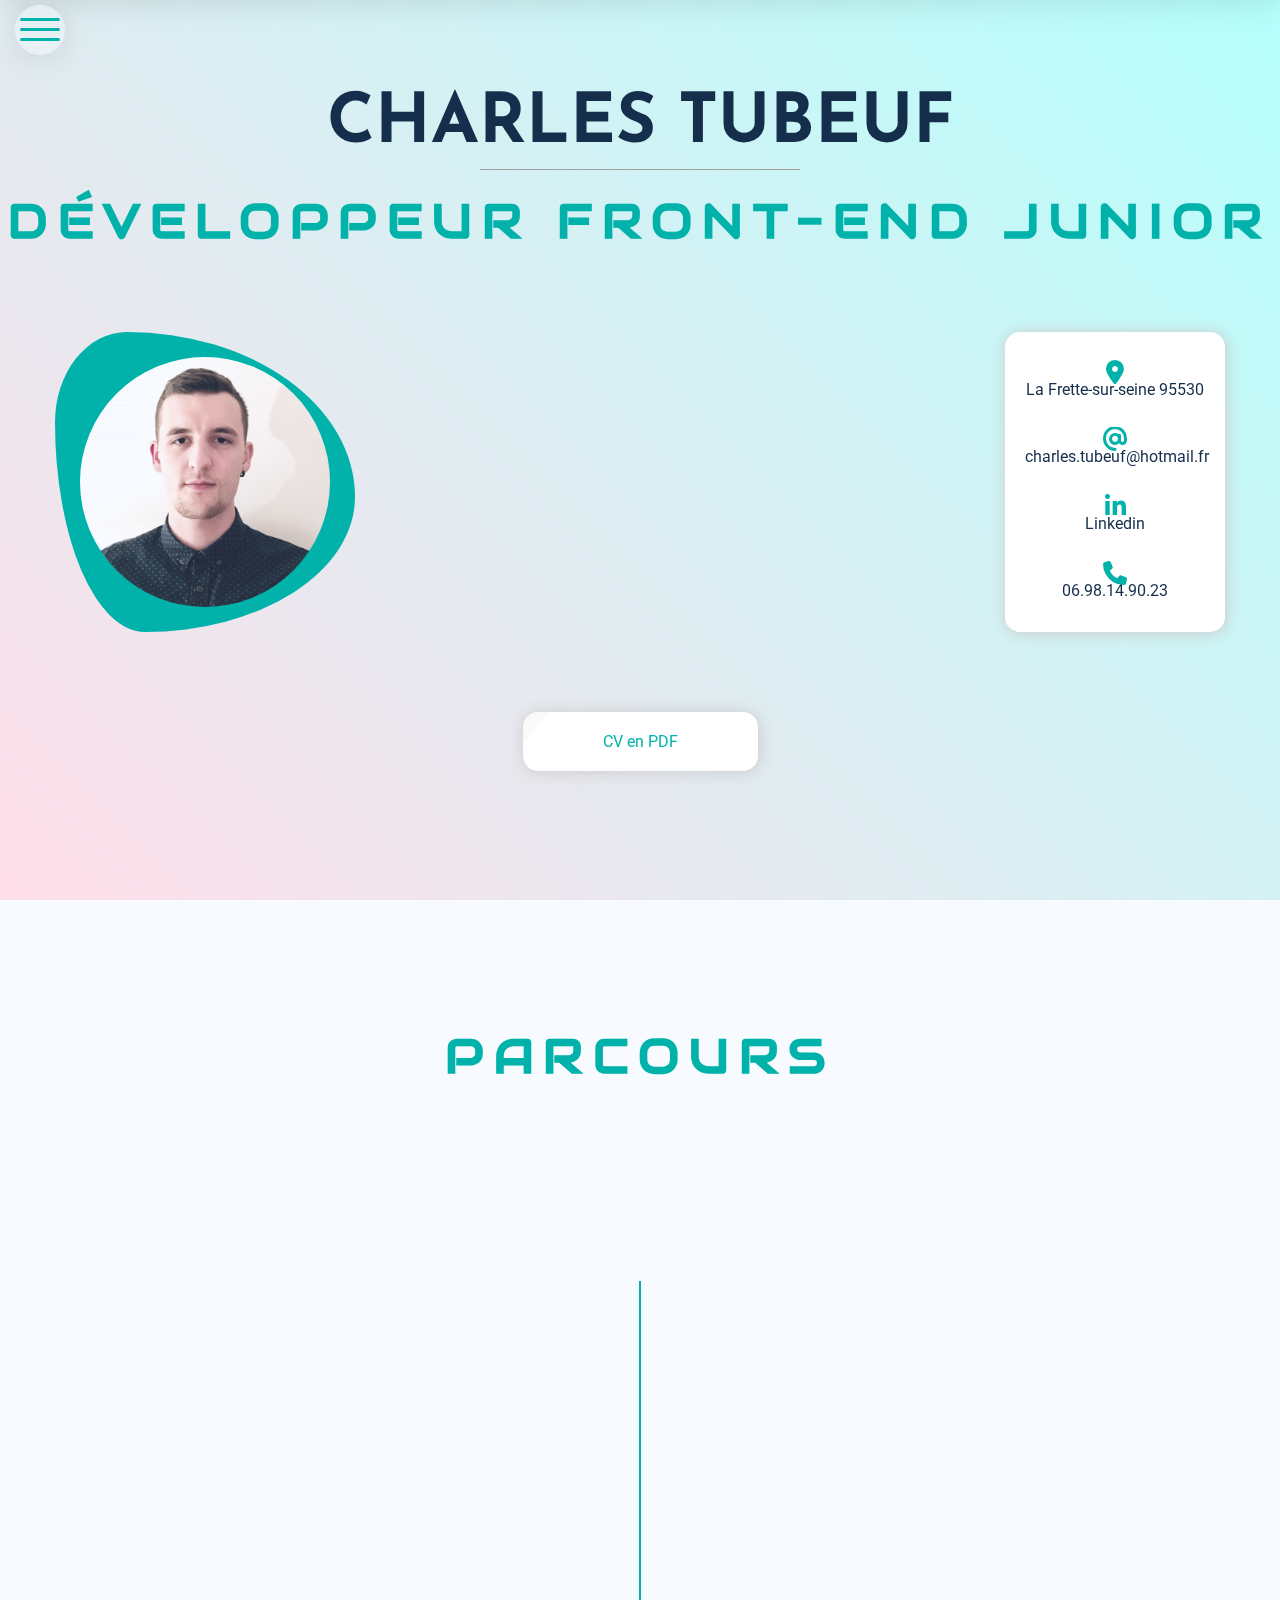
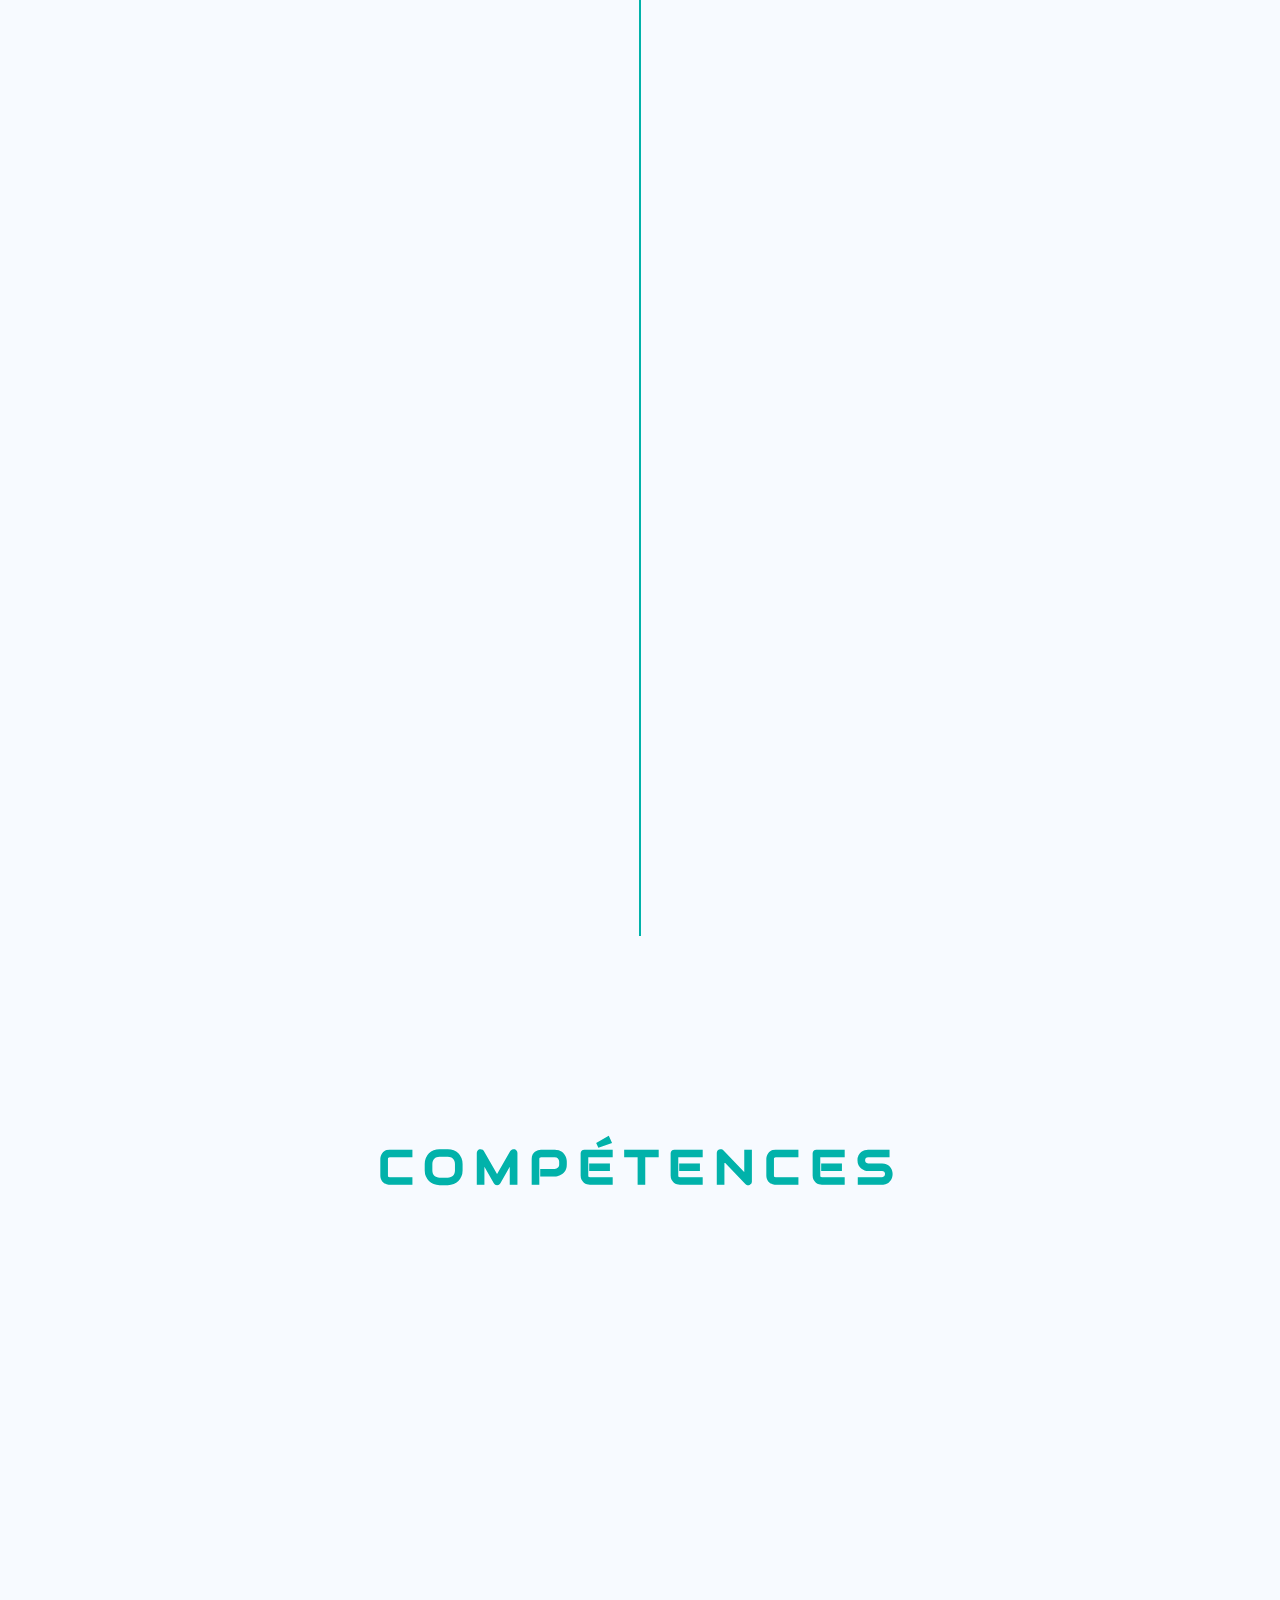
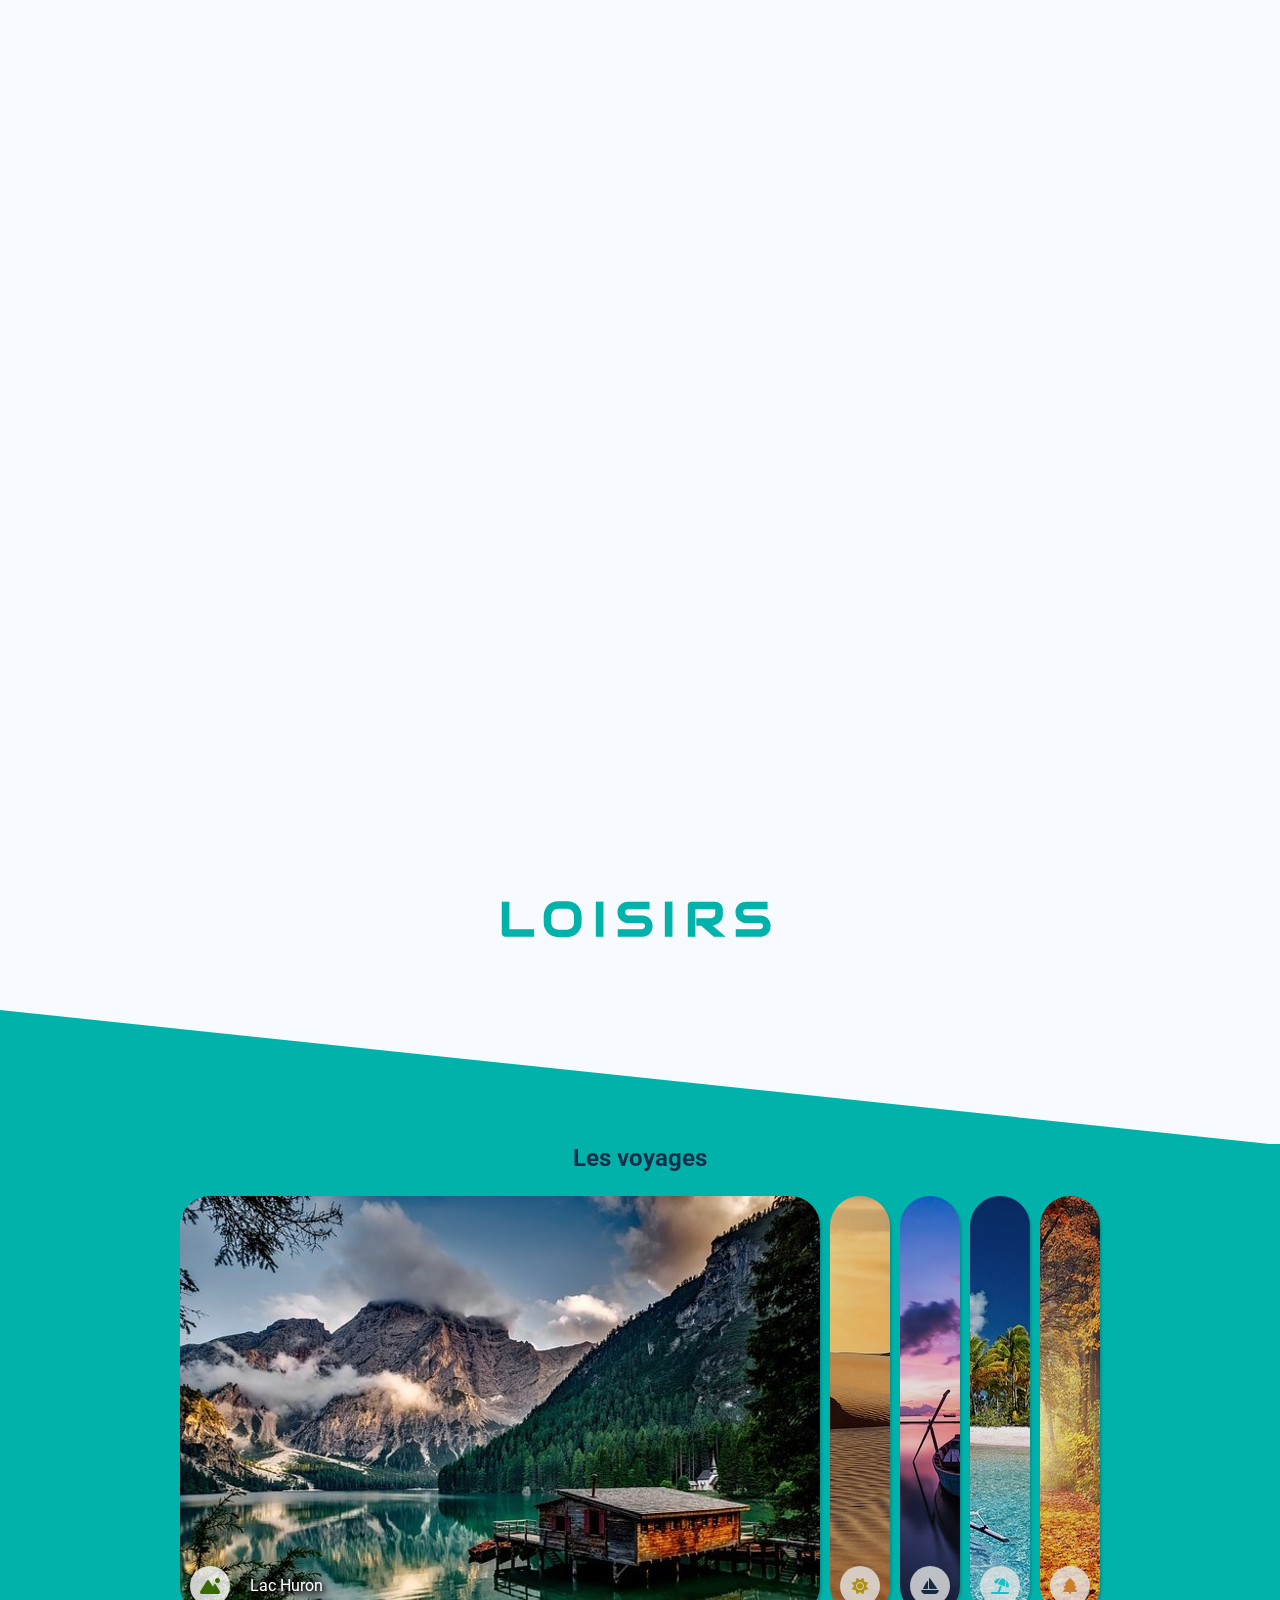
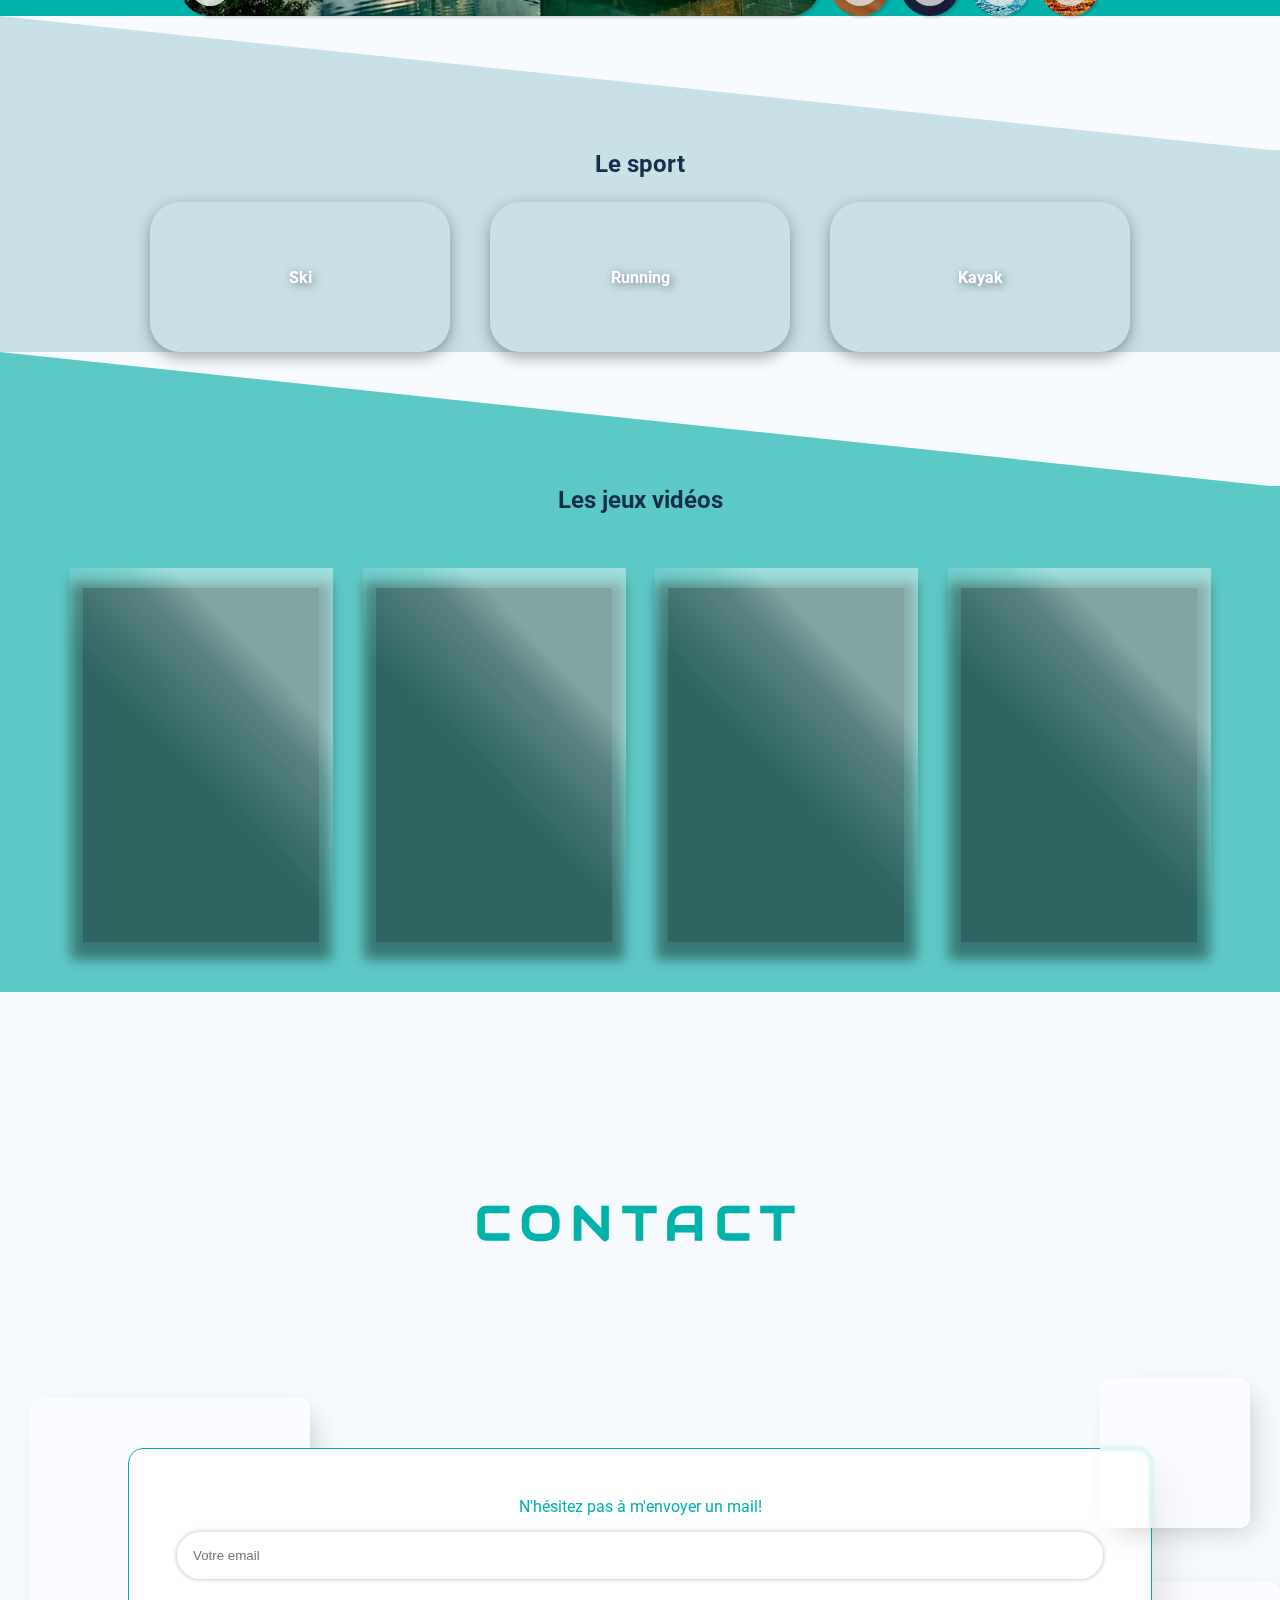
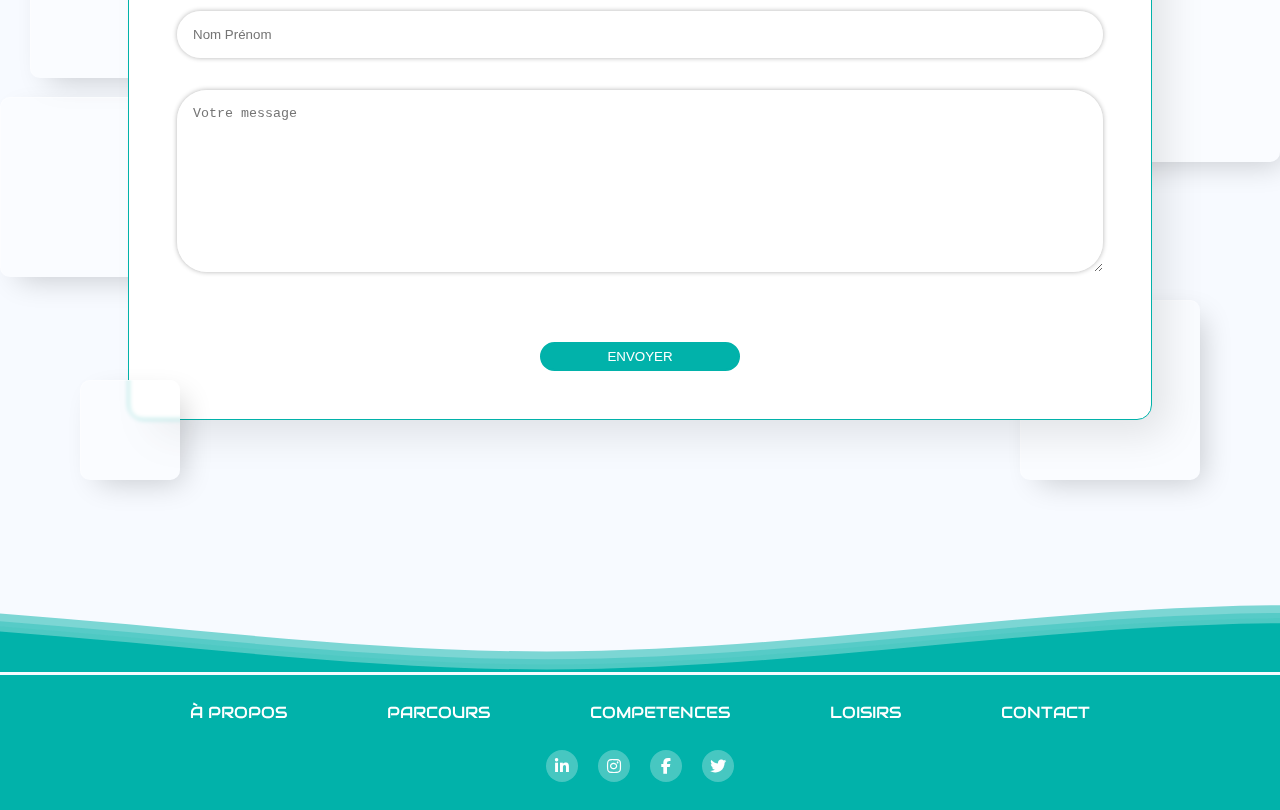
==== commit 15ea7582: "MAJ CV 14/11/2024" ====
--- a/index.html
+++ b/index.html
@@ -88,6 +88,16 @@
 
                 <div class="timeline">
                     <ul>
+                        <li class="hiddenRight">
+                            <h3>Ingénieur d'études et développement full stack à Auriga</h3>
+                            <span class="date">Sept 2023 - Aujourd'hui</span>
+                            <p>Développement de nouvelles fonctionnalités pour un CRM destiné aux écoles supérieurs et corrections de bugs.
+                                <br>
+                                Développement front en méthode Agile : <br>HTML, CSS et TS sur Angular<br> API en Java et BDD en TSQL.<br>
+                                Prise en charge d'issues et versionning avec GitLab.
+                            </p>
+                            <span class="circle"></span>
+                        </li>
                         <li class="hiddenLeft">
                             <h3>Développeur full stack à Queoval</h3>
                             <span class="date">Mars 2021 - Oct 2022</span>
--- a/style.css
+++ b/style.css
@@ -486,7 +486,7 @@
 .timeline ul li .date {
   position: absolute;
   top: -40px;
-  width: 180px;
+  width: 200px;
   height: 35px;
   border-radius: 20px;
   color: #fff;
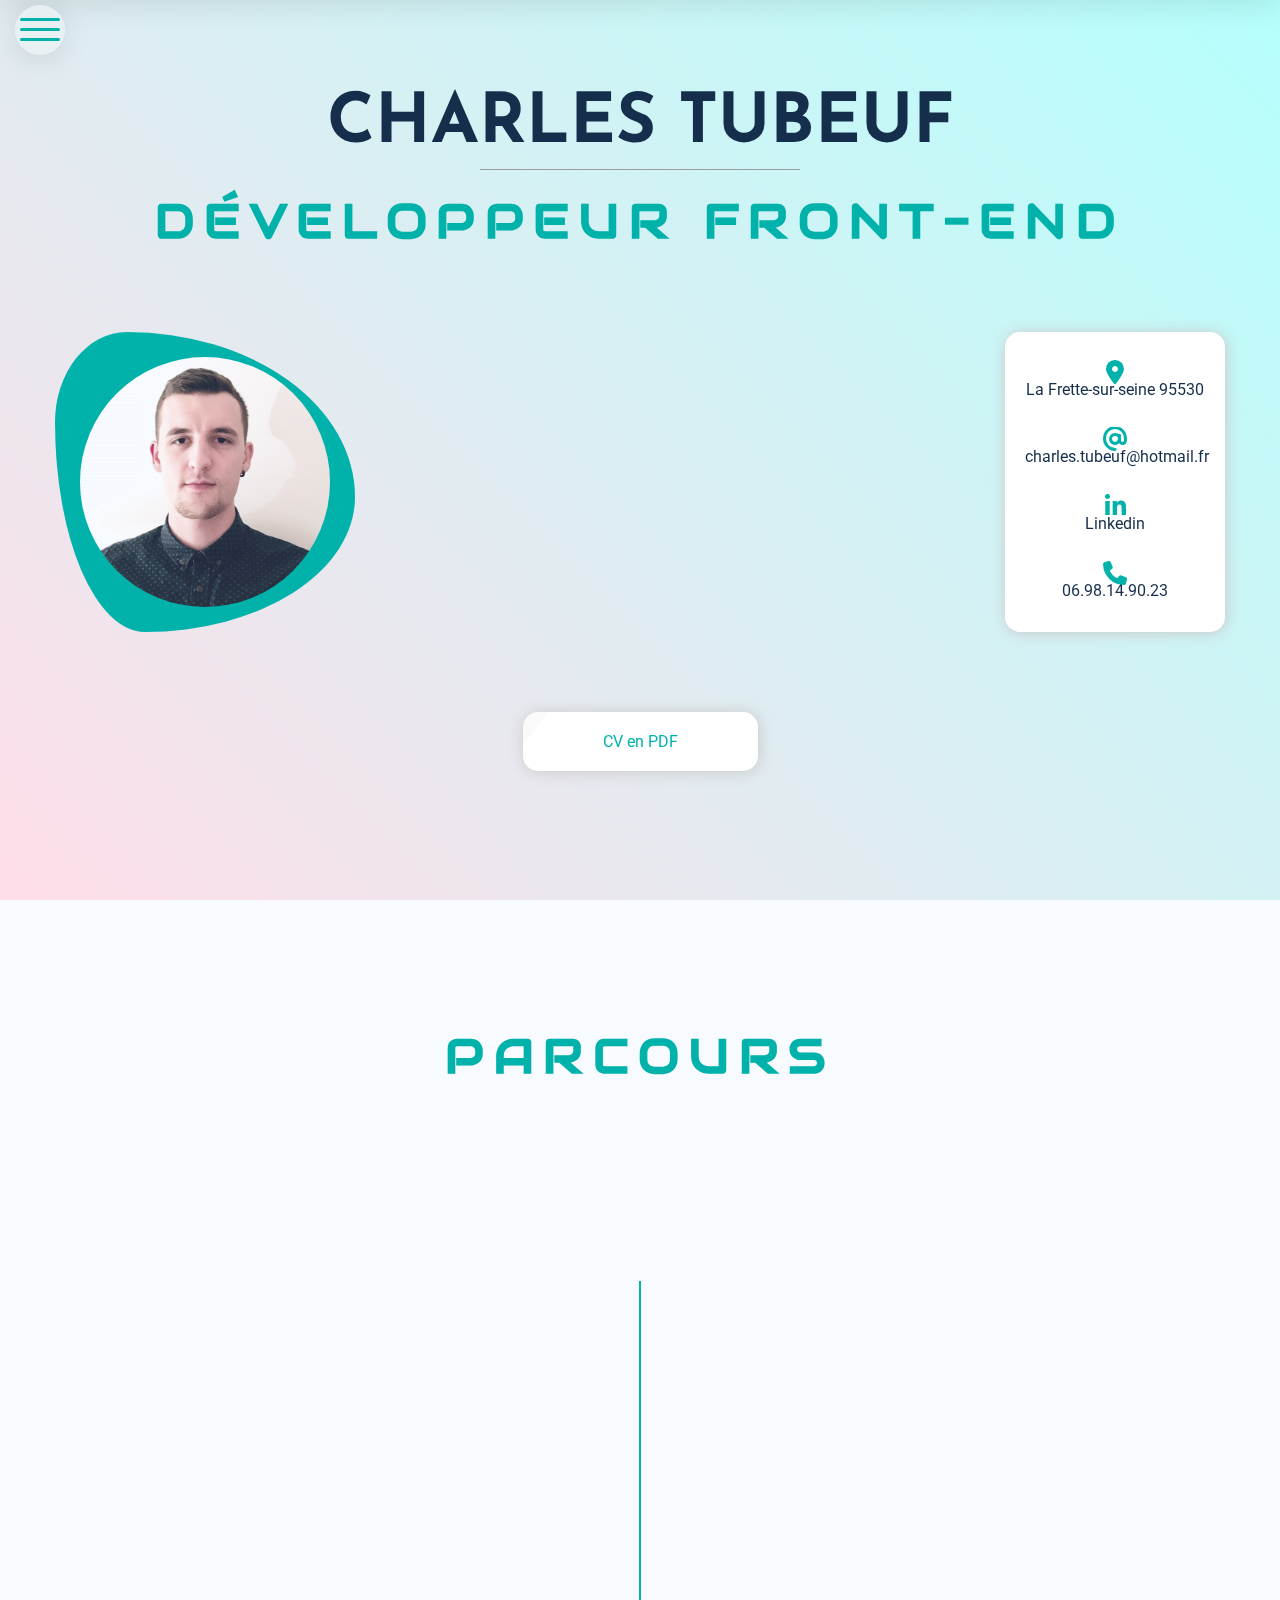
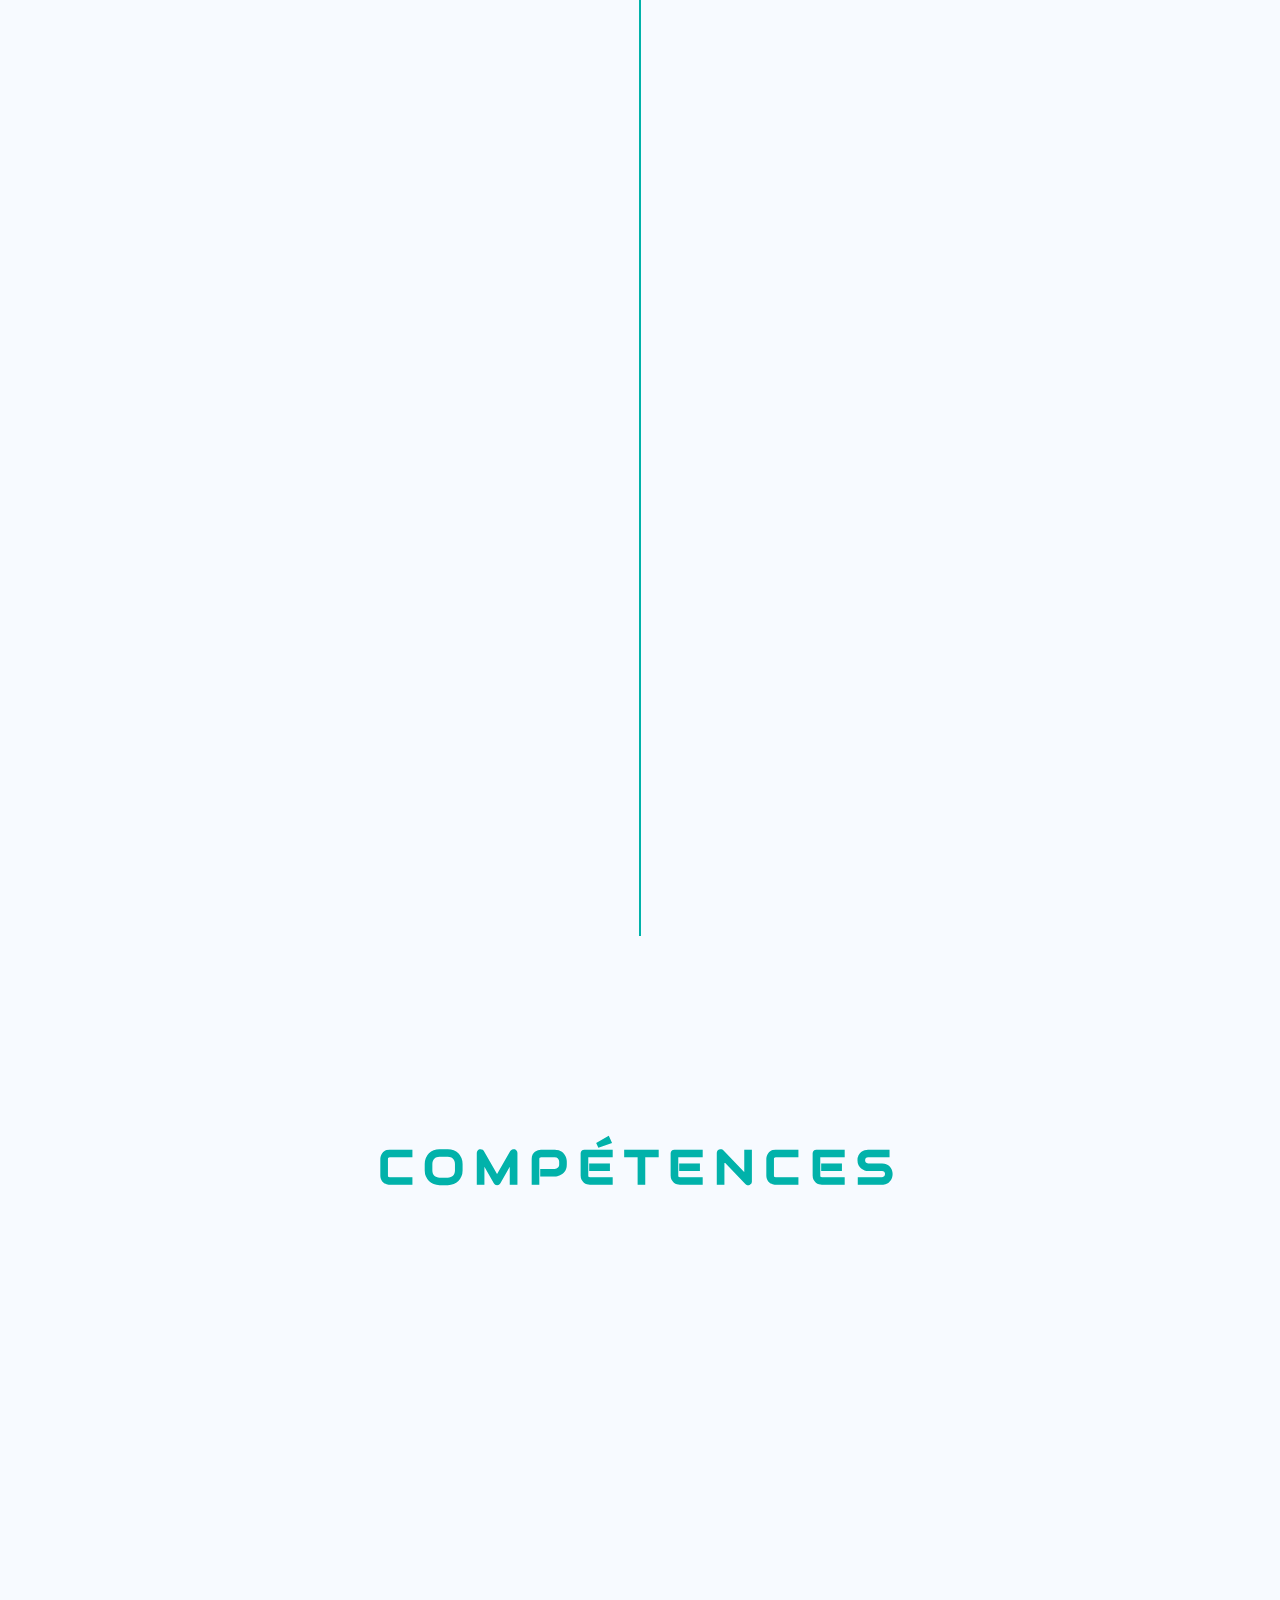
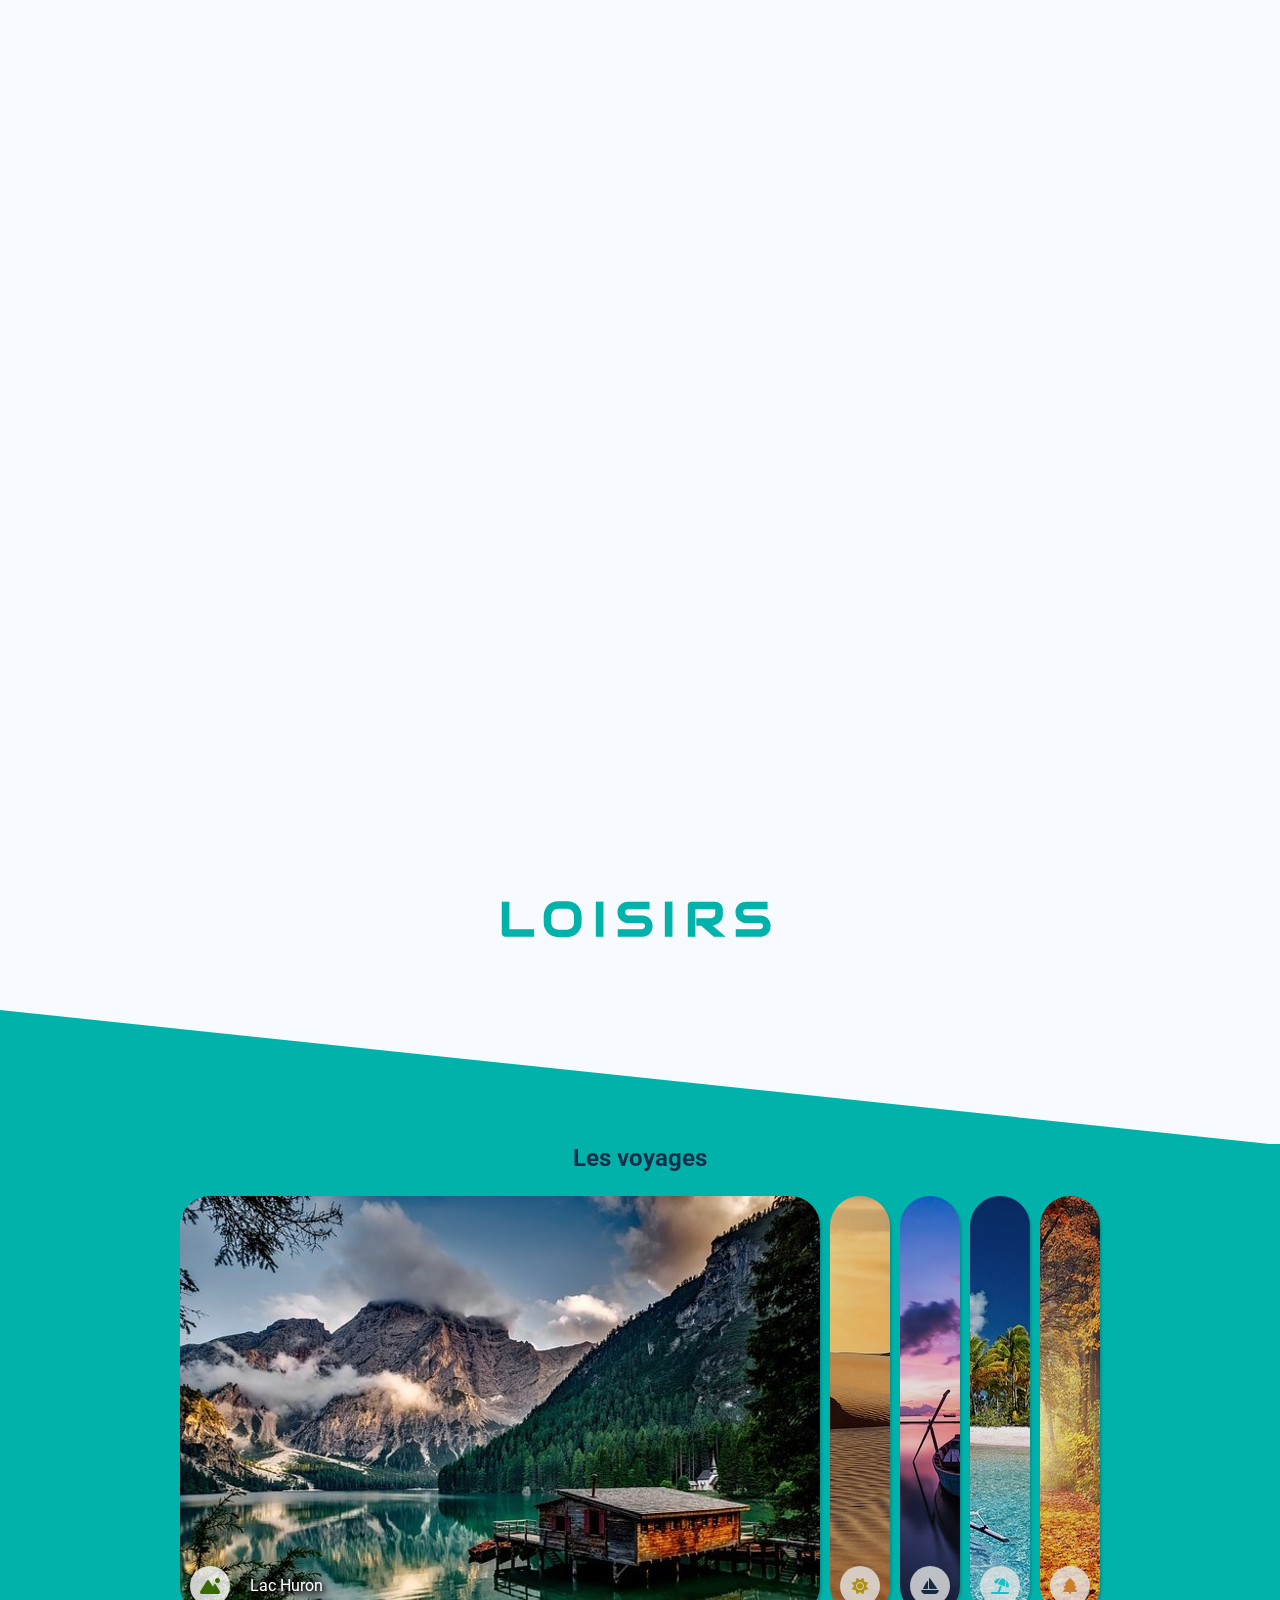
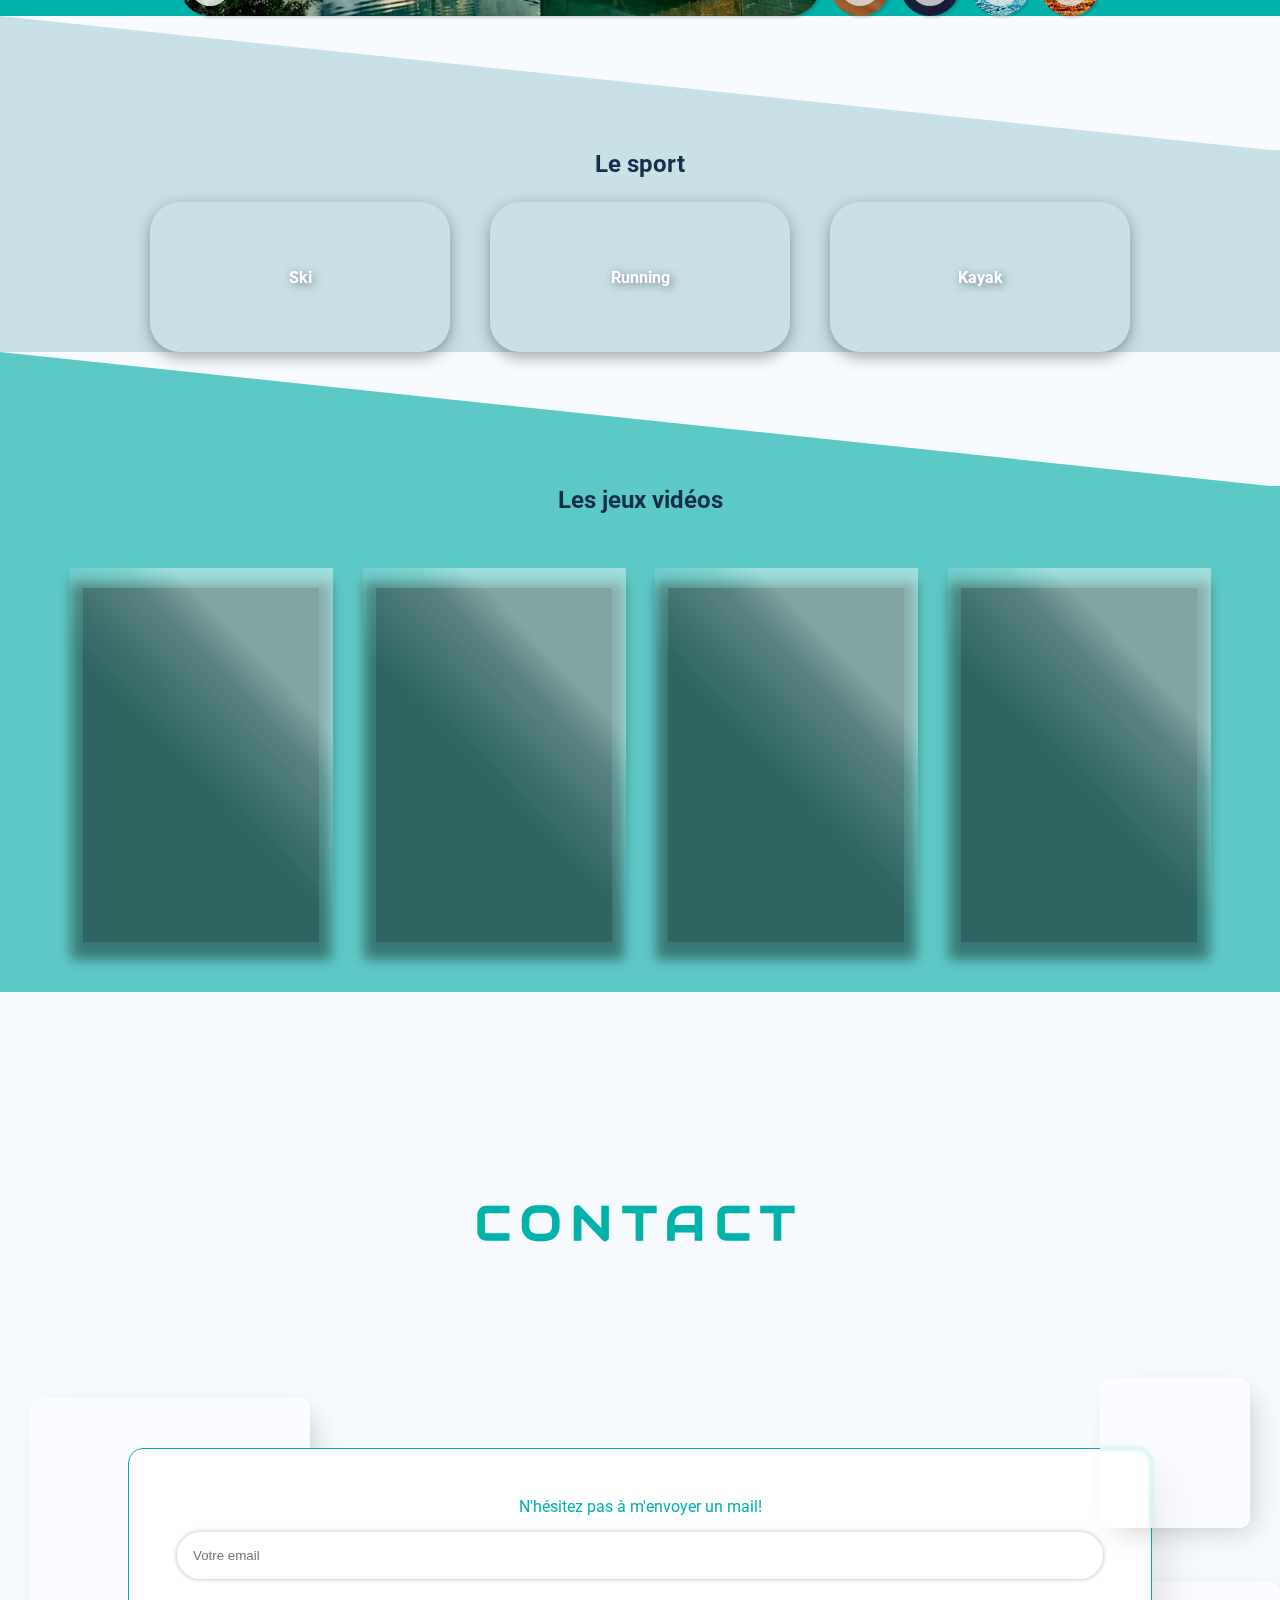
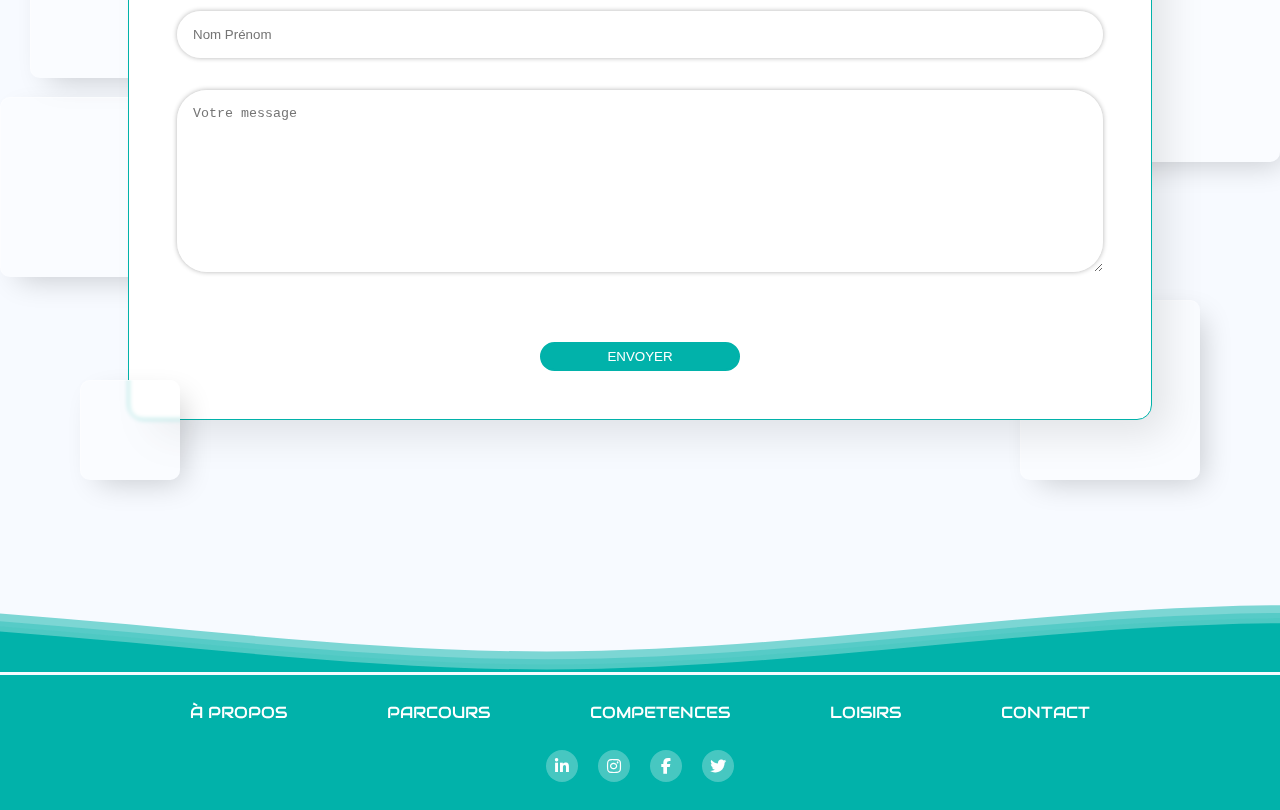
==== commit 14ad2ff8: "Suppression de 'junior'" ====
--- a/index.html
+++ b/index.html
@@ -43,7 +43,7 @@
                 <div>
                     <h1>Charles Tubeuf</h1>
                     <div id="line"></div>
-                    <h2>Développeur Front-end junior</h2>
+                    <h2>Développeur Front-end</h2>
                 </div>
 
                 <div class="presentation-container">
